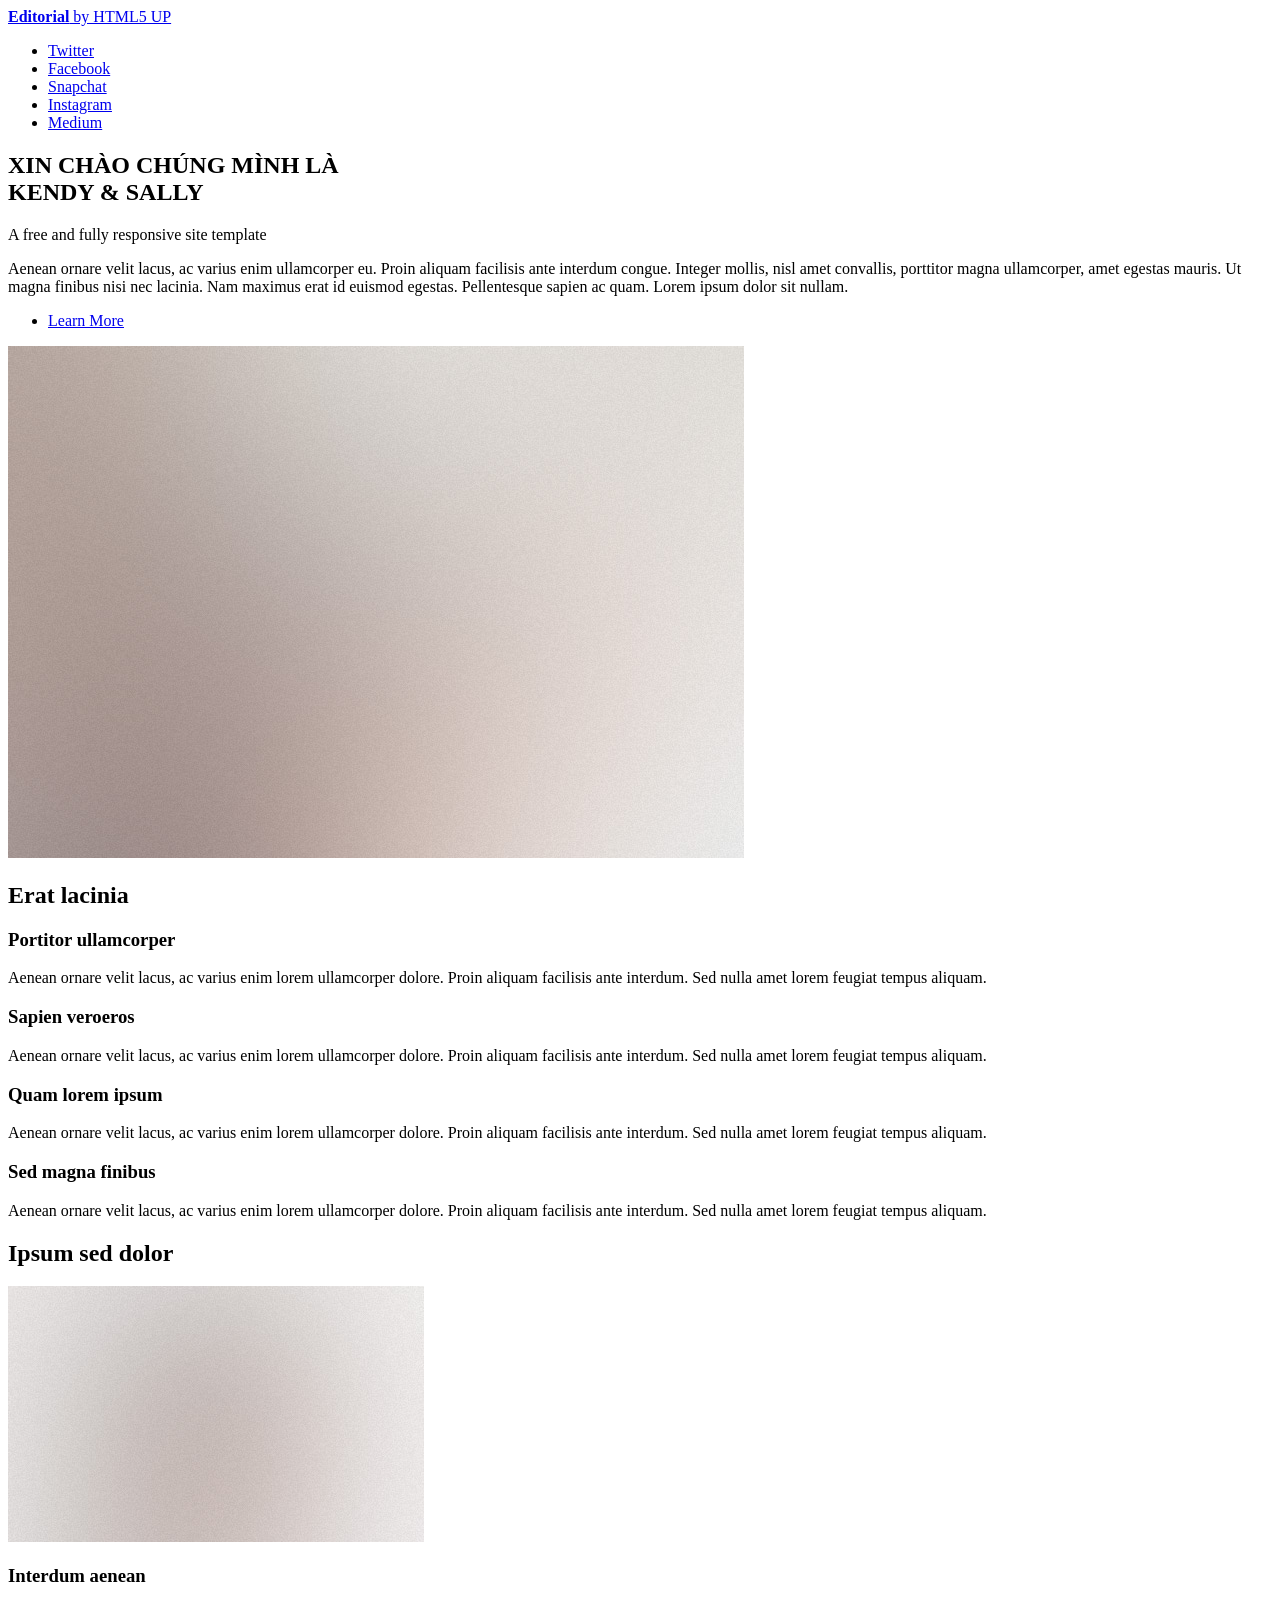
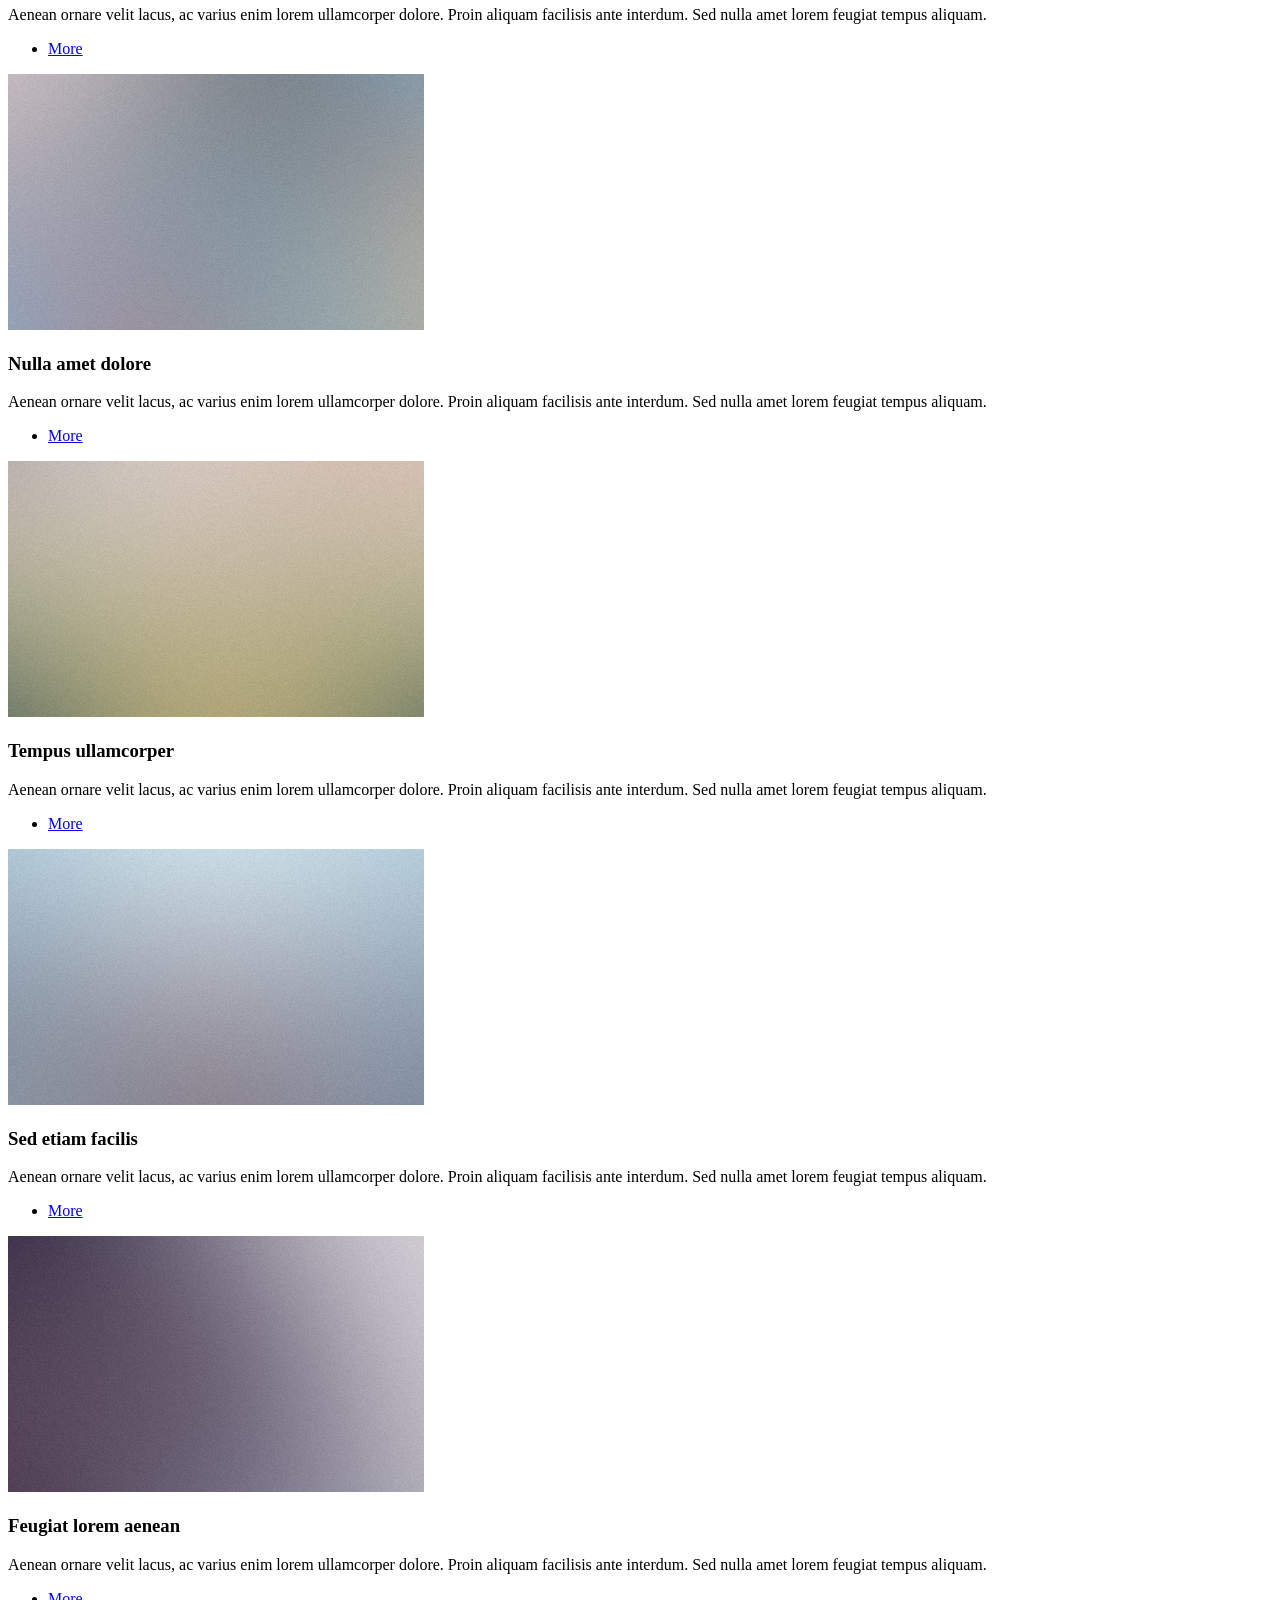
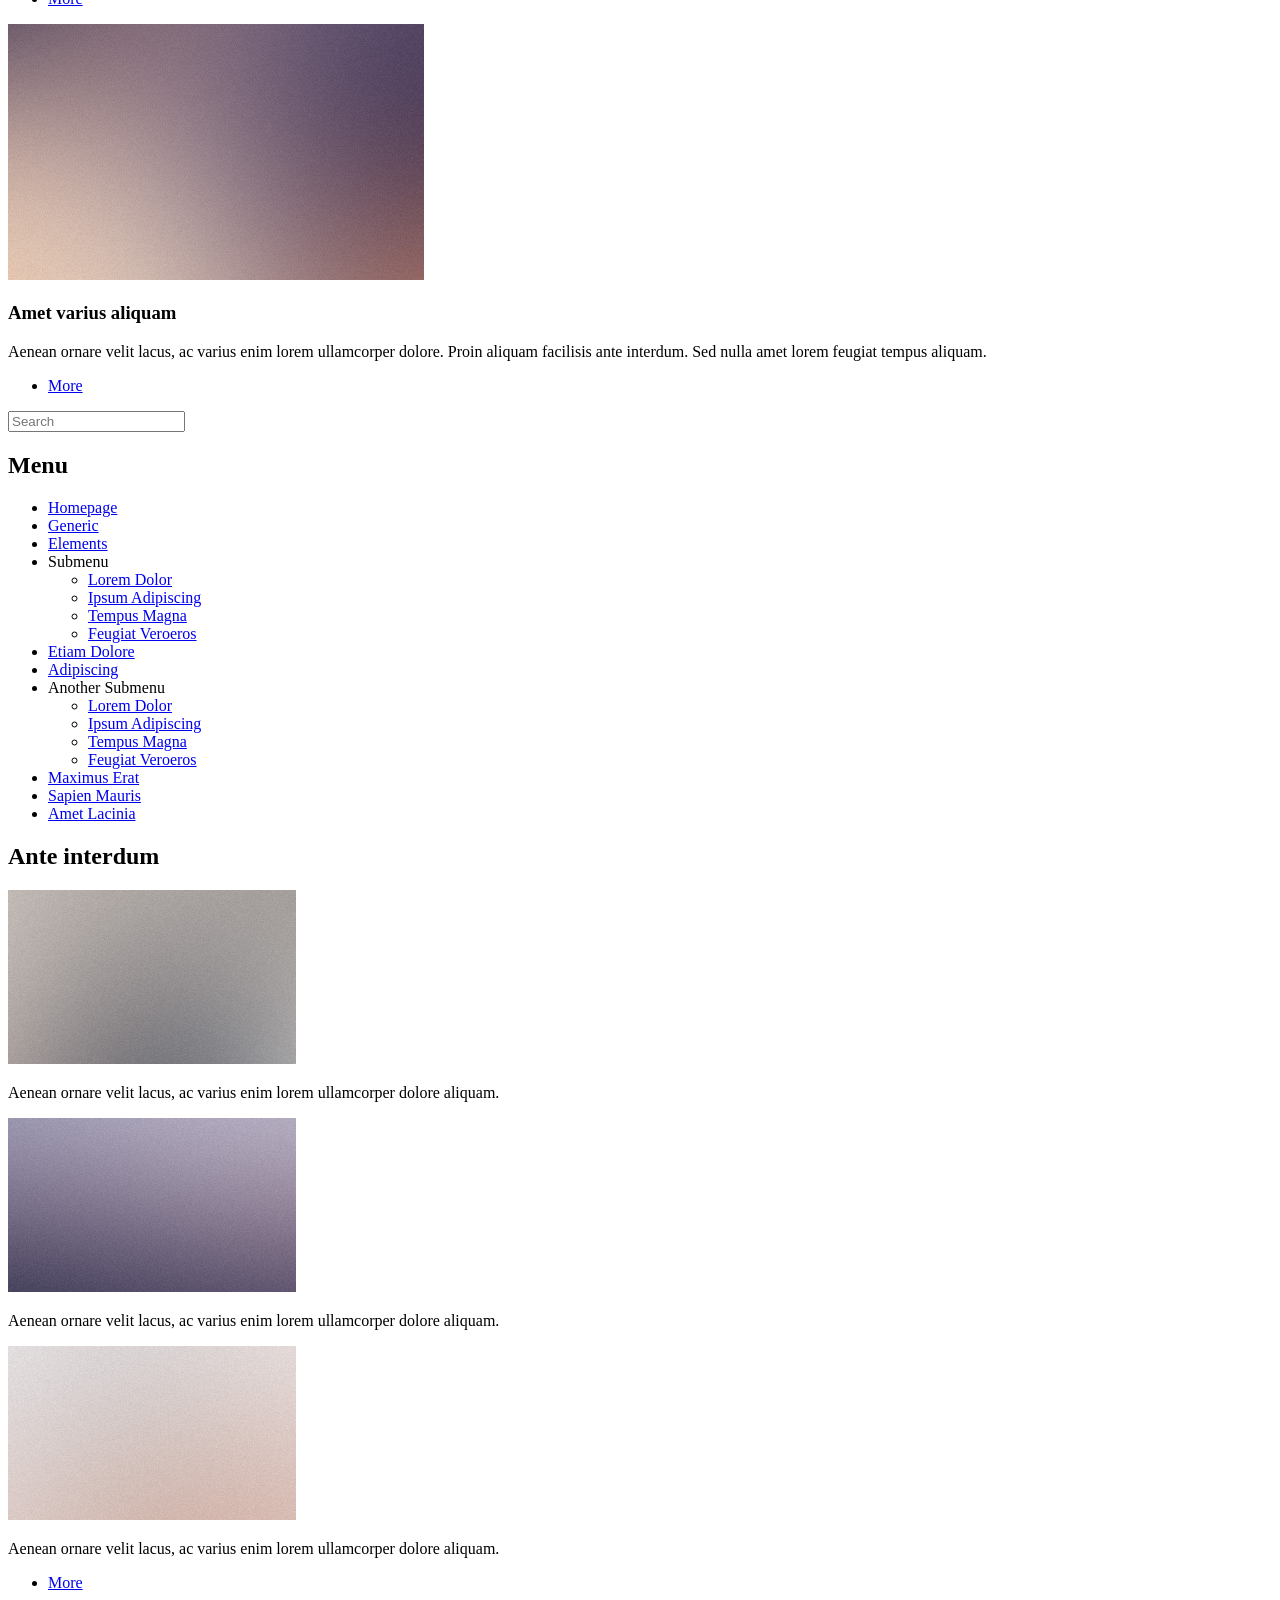
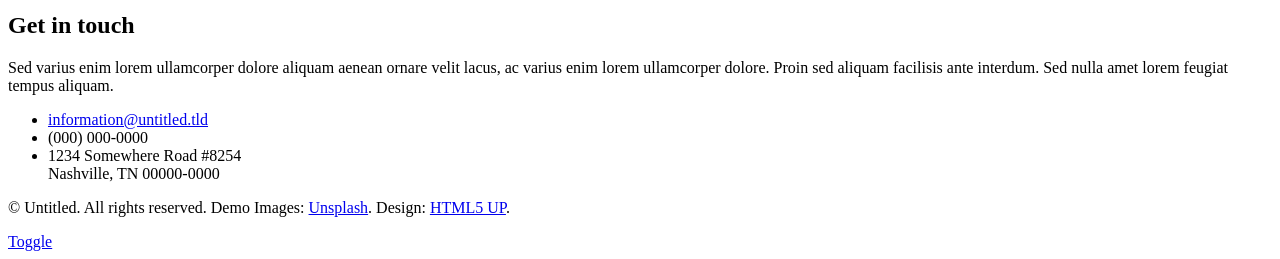
==== index.html @ ded54c42 "Update index.html" ====
<!DOCTYPE HTML>
<!--
	Editorial by HTML5 UP
	html5up.net | @ajlkn
	Free for personal and commercial use under the CCA 3.0 license (html5up.net/license)
-->
<html>
	<head>
		<title>XIN CHÀO CHÚNG MÌNH LÀ KENDY & SALLY</title>
		<meta charset="utf-8" />
		<meta name="viewport" content="width=device-width, initial-scale=1, user-scalable=no" />
		<link rel="stylesheet" href="assets/css/main.css" />
	</head>
	<body class="is-preload">

		<!-- Wrapper -->
			<div id="wrapper">

				<!-- Main -->
					<div id="main">
						<div class="inner">

							<!-- Header -->
								<header id="header">
									<a href="index.html" class="logo"><strong>Editorial</strong> by HTML5 UP</a>
									<ul class="icons">
										<li><a href="#" class="icon brands fa-twitter"><span class="label">Twitter</span></a></li>
										<li><a href="#" class="icon brands fa-facebook-f"><span class="label">Facebook</span></a></li>
										<li><a href="#" class="icon brands fa-snapchat-ghost"><span class="label">Snapchat</span></a></li>
										<li><a href="#" class="icon brands fa-instagram"><span class="label">Instagram</span></a></li>
										<li><a href="#" class="icon brands fa-medium-m"><span class="label">Medium</span></a></li>
									</ul>
								</header>

							<!-- Banner -->
								<section id="banner">
									<div class="content">
										<header>
											<h1>XIN CHÀO CHÚNG MÌNH LÀ<br />
											KENDY & SALLY</h1>
											<p>A free and fully responsive site template</p>
										</header>
										<p>Aenean ornare velit lacus, ac varius enim ullamcorper eu. Proin aliquam facilisis ante interdum congue. Integer mollis, nisl amet convallis, porttitor magna ullamcorper, amet egestas mauris. Ut magna finibus nisi nec lacinia. Nam maximus erat id euismod egestas. Pellentesque sapien ac quam. Lorem ipsum dolor sit nullam.</p>
										<ul class="actions">
											<li><a href="#" class="button big">Learn More</a></li>
										</ul>
									</div>
									<span class="image object">
										<img src="images/pic10.jpg" alt="" />
									</span>
								</section>

							<!-- Section -->
								<section>
									<header class="major">
										<h2>Erat lacinia</h2>
									</header>
									<div class="features">
										<article>
											<span class="icon fa-gem"></span>
											<div class="content">
												<h3>Portitor ullamcorper</h3>
												<p>Aenean ornare velit lacus, ac varius enim lorem ullamcorper dolore. Proin aliquam facilisis ante interdum. Sed nulla amet lorem feugiat tempus aliquam.</p>
											</div>
										</article>
										<article>
											<span class="icon solid fa-paper-plane"></span>
											<div class="content">
												<h3>Sapien veroeros</h3>
												<p>Aenean ornare velit lacus, ac varius enim lorem ullamcorper dolore. Proin aliquam facilisis ante interdum. Sed nulla amet lorem feugiat tempus aliquam.</p>
											</div>
										</article>
										<article>
											<span class="icon solid fa-rocket"></span>
											<div class="content">
												<h3>Quam lorem ipsum</h3>
												<p>Aenean ornare velit lacus, ac varius enim lorem ullamcorper dolore. Proin aliquam facilisis ante interdum. Sed nulla amet lorem feugiat tempus aliquam.</p>
											</div>
										</article>
										<article>
											<span class="icon solid fa-signal"></span>
											<div class="content">
												<h3>Sed magna finibus</h3>
												<p>Aenean ornare velit lacus, ac varius enim lorem ullamcorper dolore. Proin aliquam facilisis ante interdum. Sed nulla amet lorem feugiat tempus aliquam.</p>
											</div>
										</article>
									</div>
								</section>

							<!-- Section -->
								<section>
									<header class="major">
										<h2>Ipsum sed dolor</h2>
									</header>
									<div class="posts">
										<article>
											<a href="#" class="image"><img src="images/pic01.jpg" alt="" /></a>
											<h3>Interdum aenean</h3>
											<p>Aenean ornare velit lacus, ac varius enim lorem ullamcorper dolore. Proin aliquam facilisis ante interdum. Sed nulla amet lorem feugiat tempus aliquam.</p>
											<ul class="actions">
												<li><a href="#" class="button">More</a></li>
											</ul>
										</article>
										<article>
											<a href="#" class="image"><img src="images/pic02.jpg" alt="" /></a>
											<h3>Nulla amet dolore</h3>
											<p>Aenean ornare velit lacus, ac varius enim lorem ullamcorper dolore. Proin aliquam facilisis ante interdum. Sed nulla amet lorem feugiat tempus aliquam.</p>
											<ul class="actions">
												<li><a href="#" class="button">More</a></li>
											</ul>
										</article>
										<article>
											<a href="#" class="image"><img src="images/pic03.jpg" alt="" /></a>
											<h3>Tempus ullamcorper</h3>
											<p>Aenean ornare velit lacus, ac varius enim lorem ullamcorper dolore. Proin aliquam facilisis ante interdum. Sed nulla amet lorem feugiat tempus aliquam.</p>
											<ul class="actions">
												<li><a href="#" class="button">More</a></li>
											</ul>
										</article>
										<article>
											<a href="#" class="image"><img src="images/pic04.jpg" alt="" /></a>
											<h3>Sed etiam facilis</h3>
											<p>Aenean ornare velit lacus, ac varius enim lorem ullamcorper dolore. Proin aliquam facilisis ante interdum. Sed nulla amet lorem feugiat tempus aliquam.</p>
											<ul class="actions">
												<li><a href="#" class="button">More</a></li>
											</ul>
										</article>
										<article>
											<a href="#" class="image"><img src="images/pic05.jpg" alt="" /></a>
											<h3>Feugiat lorem aenean</h3>
											<p>Aenean ornare velit lacus, ac varius enim lorem ullamcorper dolore. Proin aliquam facilisis ante interdum. Sed nulla amet lorem feugiat tempus aliquam.</p>
											<ul class="actions">
												<li><a href="#" class="button">More</a></li>
											</ul>
										</article>
										<article>
											<a href="#" class="image"><img src="images/pic06.jpg" alt="" /></a>
											<h3>Amet varius aliquam</h3>
											<p>Aenean ornare velit lacus, ac varius enim lorem ullamcorper dolore. Proin aliquam facilisis ante interdum. Sed nulla amet lorem feugiat tempus aliquam.</p>
											<ul class="actions">
												<li><a href="#" class="button">More</a></li>
											</ul>
										</article>
									</div>
								</section>

						</div>
					</div>

				<!-- Sidebar -->
					<div id="sidebar">
						<div class="inner">

							<!-- Search -->
								<section id="search" class="alt">
									<form method="post" action="#">
										<input type="text" name="query" id="query" placeholder="Search" />
									</form>
								</section>

							<!-- Menu -->
								<nav id="menu">
									<header class="major">
										<h2>Menu</h2>
									</header>
									<ul>
										<li><a href="index.html">Homepage</a></li>
										<li><a href="generic.html">Generic</a></li>
										<li><a href="elements.html">Elements</a></li>
										<li>
											<span class="opener">Submenu</span>
											<ul>
												<li><a href="#">Lorem Dolor</a></li>
												<li><a href="#">Ipsum Adipiscing</a></li>
												<li><a href="#">Tempus Magna</a></li>
												<li><a href="#">Feugiat Veroeros</a></li>
											</ul>
										</li>
										<li><a href="#">Etiam Dolore</a></li>
										<li><a href="#">Adipiscing</a></li>
										<li>
											<span class="opener">Another Submenu</span>
											<ul>
												<li><a href="#">Lorem Dolor</a></li>
												<li><a href="#">Ipsum Adipiscing</a></li>
												<li><a href="#">Tempus Magna</a></li>
												<li><a href="#">Feugiat Veroeros</a></li>
											</ul>
										</li>
										<li><a href="#">Maximus Erat</a></li>
										<li><a href="#">Sapien Mauris</a></li>
										<li><a href="#">Amet Lacinia</a></li>
									</ul>
								</nav>

							<!-- Section -->
								<section>
									<header class="major">
										<h2>Ante interdum</h2>
									</header>
									<div class="mini-posts">
										<article>
											<a href="#" class="image"><img src="images/pic07.jpg" alt="" /></a>
											<p>Aenean ornare velit lacus, ac varius enim lorem ullamcorper dolore aliquam.</p>
										</article>
										<article>
											<a href="#" class="image"><img src="images/pic08.jpg" alt="" /></a>
											<p>Aenean ornare velit lacus, ac varius enim lorem ullamcorper dolore aliquam.</p>
										</article>
										<article>
											<a href="#" class="image"><img src="images/pic09.jpg" alt="" /></a>
											<p>Aenean ornare velit lacus, ac varius enim lorem ullamcorper dolore aliquam.</p>
										</article>
									</div>
									<ul class="actions">
										<li><a href="#" class="button">More</a></li>
									</ul>
								</section>

							<!-- Section -->
								<section>
									<header class="major">
										<h2>Get in touch</h2>
									</header>
									<p>Sed varius enim lorem ullamcorper dolore aliquam aenean ornare velit lacus, ac varius enim lorem ullamcorper dolore. Proin sed aliquam facilisis ante interdum. Sed nulla amet lorem feugiat tempus aliquam.</p>
									<ul class="contact">
										<li class="icon solid fa-envelope"><a href="#">information@untitled.tld</a></li>
										<li class="icon solid fa-phone">(000) 000-0000</li>
										<li class="icon solid fa-home">1234 Somewhere Road #8254<br />
										Nashville, TN 00000-0000</li>
									</ul>
								</section>

							<!-- Footer -->
								<footer id="footer">
									<p class="copyright">&copy; Untitled. All rights reserved. Demo Images: <a href="https://unsplash.com">Unsplash</a>. Design: <a href="https://html5up.net">HTML5 UP</a>.</p>
								</footer>

						</div>
					</div>

			</div>

		<!-- Scripts -->
			<script src="assets/js/jquery.min.js"></script>
			<script src="assets/js/browser.min.js"></script>
			<script src="assets/js/breakpoints.min.js"></script>
			<script src="assets/js/util.js"></script>
			<script src="assets/js/main.js"></script>

	</body>
</html>
---- assets/css/main.css ----
@import url(fontawesome-all.min.css);
@import url("https://fonts.googleapis.com/css?family=Open+Sans:400,600,400italic,600italic|Roboto+Slab:400,700");
/*
	Editorial by HTML5 UP
	html5up.net | @ajlkn
	Free for personal and commercial use under the CCA 3.0 license (html5up.net/license)
*/
html, body, div, span, applet, object,
iframe, h1, h2, h3, h4, h5, h6, p, blockquote,
pre, a, abbr, acronym, address, big, cite,
code, del, dfn, em, img, ins, kbd, q, s, samp,
small, strike, strong, sub, sup, tt, var, b,
u, i, center, dl, dt, dd, ol, ul, li, fieldset,
form, label, legend, table, caption, tbody,
tfoot, thead, tr, th, td, article, aside,
canvas, details, embed, figure, figcaption,
footer, header, hgroup, menu, nav, output, ruby,
section, summary, time, mark, audio, video {
  margin: 0;
  padding: 0;
  border: 0;
  font-size: 100%;
  font: inherit;
  vertical-align: baseline; }

article, aside, details, figcaption, figure,
footer, header, hgroup, menu, nav, section {
  display: block; }

body {
  line-height: 1; }

ol, ul {
  list-style: none; }

blockquote, q {
  quotes: none; }
  blockquote:before, blockquote:after, q:before, q:after {
    content: '';
    content: none; }

table {
  border-collapse: collapse;
  border-spacing: 0; }

body {
  -webkit-text-size-adjust: none; }

mark {
  background-color: transparent;
  color: inherit; }

input::-moz-focus-inner {
  border: 0;
  padding: 0; }

input, select, textarea {
  -moz-appearance: none;
  -webkit-appearance: none;
  -ms-appearance: none;
  appearance: none; }

/* Basic */
@-ms-viewport {
  width: device-width; }

body {
  -ms-overflow-style: scrollbar; }

@media screen and (max-width: 480px) {
  html, body {
    min-width: 320px; } }

html {
  box-sizing: border-box; }

*, *:before, *:after {
  box-sizing: inherit; }

body {
  background: #ffffff; }
  body.is-preload *, body.is-preload *:before, body.is-preload *:after, body.is-resizing *, body.is-resizing *:before, body.is-resizing *:after {
    -moz-animation: none !important;
    -webkit-animation: none !important;
    -ms-animation: none !important;
    animation: none !important;
    -moz-transition: none !important;
    -webkit-transition: none !important;
    -ms-transition: none !important;
    transition: none !important; }

/* Type */
body, input, select, textarea {
  color: #7f888f;
  font-family: "Open Sans", sans-serif;
  font-size: 13pt;
  font-weight: 400;
  line-height: 1.65; }
  @media screen and (max-width: 1680px) {
    body, input, select, textarea {
      font-size: 11pt; } }
  @media screen and (max-width: 1280px) {
    body, input, select, textarea {
      font-size: 10pt; } }
  @media screen and (max-width: 360px) {
    body, input, select, textarea {
      font-size: 9pt; } }

a {
  -moz-transition: color 0.2s ease-in-out, border-bottom-color 0.2s ease-in-out;
  -webkit-transition: color 0.2s ease-in-out, border-bottom-color 0.2s ease-in-out;
  -ms-transition: color 0.2s ease-in-out, border-bottom-color 0.2s ease-in-out;
  transition: color 0.2s ease-in-out, border-bottom-color 0.2s ease-in-out;
  border-bottom: dotted 1px;
  color: #f56a6a;
  text-decoration: none; }
  a:hover {
    border-bottom-color: #f56a6a;
    color: #f56a6a !important; }
    a:hover strong {
      color: inherit; }

strong, b {
  color: #3d4449;
  font-weight: 600; }

em, i {
  font-style: italic; }

p {
  margin: 0 0 2em 0; }

h1, h2, h3, h4, h5, h6 {
  color: #3d4449;
  font-family: "Roboto Slab", serif;
  font-weight: 700;
  line-height: 1.5;
  margin: 0 0 1em 0; }
  h1 a, h2 a, h3 a, h4 a, h5 a, h6 a {
    color: inherit;
    text-decoration: none;
    border-bottom: 0; }

h1 {
  font-size: 4em;
  margin: 0 0 0.5em 0;
  line-height: 1.3; }

h2 {
  font-size: 1.75em; }

h3 {
  font-size: 1.25em; }

h4 {
  font-size: 1.1em; }

h5 {
  font-size: 0.9em; }

h6 {
  font-size: 0.7em; }

@media screen and (max-width: 1680px) {
  h1 {
    font-size: 3.5em; } }

@media screen and (max-width: 980px) {
  h1 {
    font-size: 3.25em; } }

@media screen and (max-width: 736px) {
  h1 {
    font-size: 2em;
    line-height: 1.4; }
  h2 {
    font-size: 1.5em; } }

sub {
  font-size: 0.8em;
  position: relative;
  top: 0.5em; }

sup {
  font-size: 0.8em;
  position: relative;
  top: -0.5em; }

blockquote {
  border-left: solid 3px rgba(210, 215, 217, 0.75);
  font-style: italic;
  margin: 0 0 2em 0;
  padding: 0.5em 0 0.5em 2em; }

code {
  background: rgba(230, 235, 237, 0.25);
  border-radius: 0.375em;
  border: solid 1px rgba(210, 215, 217, 0.75);
  font-family: "Courier New", monospace;
  font-size: 0.9em;
  margin: 0 0.25em;
  padding: 0.25em 0.65em; }

pre {
  -webkit-overflow-scrolling: touch;
  font-family: "Courier New", monospace;
  font-size: 0.9em;
  margin: 0 0 2em 0; }
  pre code {
    display: block;
    line-height: 1.75;
    padding: 1em 1.5em;
    overflow-x: auto; }

hr {
  border: 0;
  border-bottom: solid 1px rgba(210, 215, 217, 0.75);
  margin: 2em 0; }
  hr.major {
    margin: 3em 0; }

.align-left {
  text-align: left; }

.align-center {
  text-align: center; }

.align-right {
  text-align: right; }

/* Row */
.row {
  display: flex;
  flex-wrap: wrap;
  box-sizing: border-box;
  align-items: stretch; }
  .row > * {
    box-sizing: border-box; }
  .row.gtr-uniform > * > :last-child {
    margin-bottom: 0; }
  .row.aln-left {
    justify-content: flex-start; }
  .row.aln-center {
    justify-content: center; }
  .row.aln-right {
    justify-content: flex-end; }
  .row.aln-top {
    align-items: flex-start; }
  .row.aln-middle {
    align-items: center; }
  .row.aln-bottom {
    align-items: flex-end; }
  .row > .imp {
    order: -1; }
  .row > .col-1 {
    width: 8.33333%; }
  .row > .off-1 {
    margin-left: 8.33333%; }
  .row > .col-2 {
    width: 16.66667%; }
  .row > .off-2 {
    margin-left: 16.66667%; }
  .row > .col-3 {
    width: 25%; }
  .row > .off-3 {
    margin-left: 25%; }
  .row > .col-4 {
    width: 33.33333%; }
  .row > .off-4 {
    margin-left: 33.33333%; }
  .row > .col-5 {
    width: 41.66667%; }
  .row > .off-5 {
    margin-left: 41.66667%; }
  .row > .col-6 {
    width: 50%; }
  .row > .off-6 {
    margin-left: 50%; }
  .row > .col-7 {
    width: 58.33333%; }
  .row > .off-7 {
    margin-left: 58.33333%; }
  .row > .col-8 {
    width: 66.66667%; }
  .row > .off-8 {
    margin-left: 66.66667%; }
  .row > .col-9 {
    width: 75%; }
  .row > .off-9 {
    margin-left: 75%; }
  .row > .col-10 {
    width: 83.33333%; }
  .row > .off-10 {
    margin-left: 83.33333%; }
  .row > .col-11 {
    width: 91.66667%; }
  .row > .off-11 {
    margin-left: 91.66667%; }
  .row > .col-12 {
    width: 100%; }
  .row > .off-12 {
    margin-left: 100%; }
  .row.gtr-0 {
    margin-top: 0;
    margin-left: 0em; }
    .row.gtr-0 > * {
      padding: 0 0 0 0em; }
    .row.gtr-0.gtr-uniform {
      margin-top: 0em; }
      .row.gtr-0.gtr-uniform > * {
        padding-top: 0em; }
  .row.gtr-25 {
    margin-top: 0;
    margin-left: -0.375em; }
    .row.gtr-25 > * {
      padding: 0 0 0 0.375em; }
    .row.gtr-25.gtr-uniform {
      margin-top: -0.375em; }
      .row.gtr-25.gtr-uniform > * {
        padding-top: 0.375em; }
  .row.gtr-50 {
    margin-top: 0;
    margin-left: -0.75em; }
    .row.gtr-50 > * {
      padding: 0 0 0 0.75em; }
    .row.gtr-50.gtr-uniform {
      margin-top: -0.75em; }
      .row.gtr-50.gtr-uniform > * {
        padding-top: 0.75em; }
  .row {
    margin-top: 0;
    margin-left: -1.5em; }
    .row > * {
      padding: 0 0 0 1.5em; }
    .row.gtr-uniform {
      margin-top: -1.5em; }
      .row.gtr-uniform > * {
        padding-top: 1.5em; }
  .row.gtr-150 {
    margin-top: 0;
    margin-left: -2.25em; }
    .row.gtr-150 > * {
      padding: 0 0 0 2.25em; }
    .row.gtr-150.gtr-uniform {
      margin-top: -2.25em; }
      .row.gtr-150.gtr-uniform > * {
        padding-top: 2.25em; }
  .row.gtr-200 {
    margin-top: 0;
    margin-left: -3em; }
    .row.gtr-200 > * {
      padding: 0 0 0 3em; }
    .row.gtr-200.gtr-uniform {
      margin-top: -3em; }
      .row.gtr-200.gtr-uniform > * {
        padding-top: 3em; }
  @media screen and (max-width: 1680px) {
    .row {
      display: flex;
      flex-wrap: wrap;
      box-sizing: border-box;
      align-items: stretch; }
      .row > * {
        box-sizing: border-box; }
      .row.gtr-uniform > * > :last-child {
        margin-bottom: 0; }
      .row.aln-left {
        justify-content: flex-start; }
      .row.aln-center {
        justify-content: center; }
      .row.aln-right {
        justify-content: flex-end; }
      .row.aln-top {
        align-items: flex-start; }
      .row.aln-middle {
        align-items: center; }
      .row.aln-bottom {
        align-items: flex-end; }
      .row > .imp-xlarge {
        order: -1; }
      .row > .col-1-xlarge {
        width: 8.33333%; }
      .row > .off-1-xlarge {
        margin-left: 8.33333%; }
      .row > .col-2-xlarge {
        width: 16.66667%; }
      .row > .off-2-xlarge {
        margin-left: 16.66667%; }
      .row > .col-3-xlarge {
        width: 25%; }
      .row > .off-3-xlarge {
        margin-left: 25%; }
      .row > .col-4-xlarge {
        width: 33.33333%; }
      .row > .off-4-xlarge {
        margin-left: 33.33333%; }
      .row > .col-5-xlarge {
        width: 41.66667%; }
      .row > .off-5-xlarge {
        margin-left: 41.66667%; }
      .row > .col-6-xlarge {
        width: 50%; }
      .row > .off-6-xlarge {
        margin-left: 50%; }
      .row > .col-7-xlarge {
        width: 58.33333%; }
      .row > .off-7-xlarge {
        margin-left: 58.33333%; }
      .row > .col-8-xlarge {
        width: 66.66667%; }
      .row > .off-8-xlarge {
        margin-left: 66.66667%; }
      .row > .col-9-xlarge {
        width: 75%; }
      .row > .off-9-xlarge {
        margin-left: 75%; }
      .row > .col-10-xlarge {
        width: 83.33333%; }
      .row > .off-10-xlarge {
        margin-left: 83.33333%; }
      .row > .col-11-xlarge {
        width: 91.66667%; }
      .row > .off-11-xlarge {
        margin-left: 91.66667%; }
      .row > .col-12-xlarge {
        width: 100%; }
      .row > .off-12-xlarge {
        margin-left: 100%; }
      .row.gtr-0 {
        margin-top: 0;
        margin-left: 0em; }
        .row.gtr-0 > * {
          padding: 0 0 0 0em; }
        .row.gtr-0.gtr-uniform {
          margin-top: 0em; }
          .row.gtr-0.gtr-uniform > * {
            padding-top: 0em; }
      .row.gtr-25 {
        margin-top: 0;
        margin-left: -0.375em; }
        .row.gtr-25 > * {
          padding: 0 0 0 0.375em; }
        .row.gtr-25.gtr-uniform {
          margin-top: -0.375em; }
          .row.gtr-25.gtr-uniform > * {
            padding-top: 0.375em; }
      .row.gtr-50 {
        margin-top: 0;
        margin-left: -0.75em; }
        .row.gtr-50 > * {
          padding: 0 0 0 0.75em; }
        .row.gtr-50.gtr-uniform {
          margin-top: -0.75em; }
          .row.gtr-50.gtr-uniform > * {
            padding-top: 0.75em; }
      .row {
        margin-top: 0;
        margin-left: -1.5em; }
        .row > * {
          padding: 0 0 0 1.5em; }
        .row.gtr-uniform {
          margin-top: -1.5em; }
          .row.gtr-uniform > * {
            padding-top: 1.5em; }
      .row.gtr-150 {
        margin-top: 0;
        margin-left: -2.25em; }
        .row.gtr-150 > * {
          padding: 0 0 0 2.25em; }
        .row.gtr-150.gtr-uniform {
          margin-top: -2.25em; }
          .row.gtr-150.gtr-uniform > * {
            padding-top: 2.25em; }
      .row.gtr-200 {
        margin-top: 0;
        margin-left: -3em; }
        .row.gtr-200 > * {
          padding: 0 0 0 3em; }
        .row.gtr-200.gtr-uniform {
          margin-top: -3em; }
          .row.gtr-200.gtr-uniform > * {
            padding-top: 3em; } }
  @media screen and (max-width: 1280px) {
    .row {
      display: flex;
      flex-wrap: wrap;
      box-sizing: border-box;
      align-items: stretch; }
      .row > * {
        box-sizing: border-box; }
      .row.gtr-uniform > * > :last-child {
        margin-bottom: 0; }
      .row.aln-left {
        justify-content: flex-start; }
      .row.aln-center {
        justify-content: center; }
      .row.aln-right {
        justify-content: flex-end; }
      .row.aln-top {
        align-items: flex-start; }
      .row.aln-middle {
        align-items: center; }
      .row.aln-bottom {
        align-items: flex-end; }
      .row > .imp-large {
        order: -1; }
      .row > .col-1-large {
        width: 8.33333%; }
      .row > .off-1-large {
        margin-left: 8.33333%; }
      .row > .col-2-large {
        width: 16.66667%; }
      .row > .off-2-large {
        margin-left: 16.66667%; }
      .row > .col-3-large {
        width: 25%; }
      .row > .off-3-large {
        margin-left: 25%; }
      .row > .col-4-large {
        width: 33.33333%; }
      .row > .off-4-large {
        margin-left: 33.33333%; }
      .row > .col-5-large {
        width: 41.66667%; }
      .row > .off-5-large {
        margin-left: 41.66667%; }
      .row > .col-6-large {
        width: 50%; }
      .row > .off-6-large {
        margin-left: 50%; }
      .row > .col-7-large {
        width: 58.33333%; }
      .row > .off-7-large {
        margin-left: 58.33333%; }
      .row > .col-8-large {
        width: 66.66667%; }
      .row > .off-8-large {
        margin-left: 66.66667%; }
      .row > .col-9-large {
        width: 75%; }
      .row > .off-9-large {
        margin-left: 75%; }
      .row > .col-10-large {
        width: 83.33333%; }
      .row > .off-10-large {
        margin-left: 83.33333%; }
      .row > .col-11-large {
        width: 91.66667%; }
      .row > .off-11-large {
        margin-left: 91.66667%; }
      .row > .col-12-large {
        width: 100%; }
      .row > .off-12-large {
        margin-left: 100%; }
      .row.gtr-0 {
        margin-top: 0;
        margin-left: 0em; }
        .row.gtr-0 > * {
          padding: 0 0 0 0em; }
        .row.gtr-0.gtr-uniform {
          margin-top: 0em; }
          .row.gtr-0.gtr-uniform > * {
            padding-top: 0em; }
      .row.gtr-25 {
        margin-top: 0;
        margin-left: -0.375em; }
        .row.gtr-25 > * {
          padding: 0 0 0 0.375em; }
        .row.gtr-25.gtr-uniform {
          margin-top: -0.375em; }
          .row.gtr-25.gtr-uniform > * {
            padding-top: 0.375em; }
      .row.gtr-50 {
        margin-top: 0;
        margin-left: -0.75em; }
        .row.gtr-50 > * {
          padding: 0 0 0 0.75em; }
        .row.gtr-50.gtr-uniform {
          margin-top: -0.75em; }
          .row.gtr-50.gtr-uniform > * {
            padding-top: 0.75em; }
      .row {
        margin-top: 0;
        margin-left: -1.5em; }
        .row > * {
          padding: 0 0 0 1.5em; }
        .row.gtr-uniform {
          margin-top: -1.5em; }
          .row.gtr-uniform > * {
            padding-top: 1.5em; }
      .row.gtr-150 {
        margin-top: 0;
        margin-left: -2.25em; }
        .row.gtr-150 > * {
          padding: 0 0 0 2.25em; }
        .row.gtr-150.gtr-uniform {
          margin-top: -2.25em; }
          .row.gtr-150.gtr-uniform > * {
            padding-top: 2.25em; }
      .row.gtr-200 {
        margin-top: 0;
        margin-left: -3em; }
        .row.gtr-200 > * {
          padding: 0 0 0 3em; }
        .row.gtr-200.gtr-uniform {
          margin-top: -3em; }
          .row.gtr-200.gtr-uniform > * {
            padding-top: 3em; } }
  @media screen and (max-width: 980px) {
    .row {
      display: flex;
      flex-wrap: wrap;
      box-sizing: border-box;
      align-items: stretch; }
      .row > * {
        box-sizing: border-box; }
      .row.gtr-uniform > * > :last-child {
        margin-bottom: 0; }
      .row.aln-left {
        justify-content: flex-start; }
      .row.aln-center {
        justify-content: center; }
      .row.aln-right {
        justify-content: flex-end; }
      .row.aln-top {
        align-items: flex-start; }
      .row.aln-middle {
        align-items: center; }
      .row.aln-bottom {
        align-items: flex-end; }
      .row > .imp-medium {
        order: -1; }
      .row > .col-1-medium {
        width: 8.33333%; }
      .row > .off-1-medium {
        margin-left: 8.33333%; }
      .row > .col-2-medium {
        width: 16.66667%; }
      .row > .off-2-medium {
        margin-left: 16.66667%; }
      .row > .col-3-medium {
        width: 25%; }
      .row > .off-3-medium {
        margin-left: 25%; }
      .row > .col-4-medium {
        width: 33.33333%; }
      .row > .off-4-medium {
        margin-left: 33.33333%; }
      .row > .col-5-medium {
        width: 41.66667%; }
      .row > .off-5-medium {
        margin-left: 41.66667%; }
      .row > .col-6-medium {
        width: 50%; }
      .row > .off-6-medium {
        margin-left: 50%; }
      .row > .col-7-medium {
        width: 58.33333%; }
      .row > .off-7-medium {
        margin-left: 58.33333%; }
      .row > .col-8-medium {
        width: 66.66667%; }
      .row > .off-8-medium {
        margin-left: 66.66667%; }
      .row > .col-9-medium {
        width: 75%; }
      .row > .off-9-medium {
        margin-left: 75%; }
      .row > .col-10-medium {
        width: 83.33333%; }
      .row > .off-10-medium {
        margin-left: 83.33333%; }
      .row > .col-11-medium {
        width: 91.66667%; }
      .row > .off-11-medium {
        margin-left: 91.66667%; }
      .row > .col-12-medium {
        width: 100%; }
      .row > .off-12-medium {
        margin-left: 100%; }
      .row.gtr-0 {
        margin-top: 0;
        margin-left: 0em; }
        .row.gtr-0 > * {
          padding: 0 0 0 0em; }
        .row.gtr-0.gtr-uniform {
          margin-top: 0em; }
          .row.gtr-0.gtr-uniform > * {
            padding-top: 0em; }
      .row.gtr-25 {
        margin-top: 0;
        margin-left: -0.375em; }
        .row.gtr-25 > * {
          padding: 0 0 0 0.375em; }
        .row.gtr-25.gtr-uniform {
          margin-top: -0.375em; }
          .row.gtr-25.gtr-uniform > * {
            padding-top: 0.375em; }
      .row.gtr-50 {
        margin-top: 0;
        margin-left: -0.75em; }
        .row.gtr-50 > * {
          padding: 0 0 0 0.75em; }
        .row.gtr-50.gtr-uniform {
          margin-top: -0.75em; }
          .row.gtr-50.gtr-uniform > * {
            padding-top: 0.75em; }
      .row {
        margin-top: 0;
        margin-left: -1.5em; }
        .row > * {
          padding: 0 0 0 1.5em; }
        .row.gtr-uniform {
          margin-top: -1.5em; }
          .row.gtr-uniform > * {
            padding-top: 1.5em; }
      .row.gtr-150 {
        margin-top: 0;
        margin-left: -2.25em; }
        .row.gtr-150 > * {
          padding: 0 0 0 2.25em; }
        .row.gtr-150.gtr-uniform {
          margin-top: -2.25em; }
          .row.gtr-150.gtr-uniform > * {
            padding-top: 2.25em; }
      .row.gtr-200 {
        margin-top: 0;
        margin-left: -3em; }
        .row.gtr-200 > * {
          padding: 0 0 0 3em; }
        .row.gtr-200.gtr-uniform {
          margin-top: -3em; }
          .row.gtr-200.gtr-uniform > * {
            padding-top: 3em; } }
  @media screen and (max-width: 736px) {
    .row {
      display: flex;
      flex-wrap: wrap;
      box-sizing: border-box;
      align-items: stretch; }
      .row > * {
        box-sizing: border-box; }
      .row.gtr-uniform > * > :last-child {
        margin-bottom: 0; }
      .row.aln-left {
        justify-content: flex-start; }
      .row.aln-center {
        justify-content: center; }
      .row.aln-right {
        justify-content: flex-end; }
      .row.aln-top {
        align-items: flex-start; }
      .row.aln-middle {
        align-items: center; }
      .row.aln-bottom {
        align-items: flex-end; }
      .row > .imp-small {
        order: -1; }
      .row > .col-1-small {
        width: 8.33333%; }
      .row > .off-1-small {
        margin-left: 8.33333%; }
      .row > .col-2-small {
        width: 16.66667%; }
      .row > .off-2-small {
        margin-left: 16.66667%; }
      .row > .col-3-small {
        width: 25%; }
      .row > .off-3-small {
        margin-left: 25%; }
      .row > .col-4-small {
        width: 33.33333%; }
      .row > .off-4-small {
        margin-left: 33.33333%; }
      .row > .col-5-small {
        width: 41.66667%; }
      .row > .off-5-small {
        margin-left: 41.66667%; }
      .row > .col-6-small {
        width: 50%; }
      .row > .off-6-small {
        margin-left: 50%; }
      .row > .col-7-small {
        width: 58.33333%; }
      .row > .off-7-small {
        margin-left: 58.33333%; }
      .row > .col-8-small {
        width: 66.66667%; }
      .row > .off-8-small {
        margin-left: 66.66667%; }
      .row > .col-9-small {
        width: 75%; }
      .row > .off-9-small {
        margin-left: 75%; }
      .row > .col-10-small {
        width: 83.33333%; }
      .row > .off-10-small {
        margin-left: 83.33333%; }
      .row > .col-11-small {
        width: 91.66667%; }
      .row > .off-11-small {
        margin-left: 91.66667%; }
      .row > .col-12-small {
        width: 100%; }
      .row > .off-12-small {
        margin-left: 100%; }
      .row.gtr-0 {
        margin-top: 0;
        margin-left: 0em; }
        .row.gtr-0 > * {
          padding: 0 0 0 0em; }
        .row.gtr-0.gtr-uniform {
          margin-top: 0em; }
          .row.gtr-0.gtr-uniform > * {
            padding-top: 0em; }
      .row.gtr-25 {
        margin-top: 0;
        margin-left: -0.375em; }
        .row.gtr-25 > * {
          padding: 0 0 0 0.375em; }
        .row.gtr-25.gtr-uniform {
          margin-top: -0.375em; }
          .row.gtr-25.gtr-uniform > * {
            padding-top: 0.375em; }
      .row.gtr-50 {
        margin-top: 0;
        margin-left: -0.75em; }
        .row.gtr-50 > * {
          padding: 0 0 0 0.75em; }
        .row.gtr-50.gtr-uniform {
          margin-top: -0.75em; }
          .row.gtr-50.gtr-uniform > * {
            padding-top: 0.75em; }
      .row {
        margin-top: 0;
        margin-left: -1.5em; }
        .row > * {
          padding: 0 0 0 1.5em; }
        .row.gtr-uniform {
          margin-top: -1.5em; }
          .row.gtr-uniform > * {
            padding-top: 1.5em; }
      .row.gtr-150 {
        margin-top: 0;
        margin-left: -2.25em; }
        .row.gtr-150 > * {
          padding: 0 0 0 2.25em; }
        .row.gtr-150.gtr-uniform {
          margin-top: -2.25em; }
          .row.gtr-150.gtr-uniform > * {
            padding-top: 2.25em; }
      .row.gtr-200 {
        margin-top: 0;
        margin-left: -3em; }
        .row.gtr-200 > * {
          padding: 0 0 0 3em; }
        .row.gtr-200.gtr-uniform {
          margin-top: -3em; }
          .row.gtr-200.gtr-uniform > * {
            padding-top: 3em; } }
  @media screen and (max-width: 480px) {
    .row {
      display: flex;
      flex-wrap: wrap;
      box-sizing: border-box;
      align-items: stretch; }
      .row > * {
        box-sizing: border-box; }
      .row.gtr-uniform > * > :last-child {
        margin-bottom: 0; }
      .row.aln-left {
        justify-content: flex-start; }
      .row.aln-center {
        justify-content: center; }
      .row.aln-right {
        justify-content: flex-end; }
      .row.aln-top {
        align-items: flex-start; }
      .row.aln-middle {
        align-items: center; }
      .row.aln-bottom {
        align-items: flex-end; }
      .row > .imp-xsmall {
        order: -1; }
      .row > .col-1-xsmall {
        width: 8.33333%; }
      .row > .off-1-xsmall {
        margin-left: 8.33333%; }
      .row > .col-2-xsmall {
        width: 16.66667%; }
      .row > .off-2-xsmall {
        margin-left: 16.66667%; }
      .row > .col-3-xsmall {
        width: 25%; }
      .row > .off-3-xsmall {
        margin-left: 25%; }
      .row > .col-4-xsmall {
        width: 33.33333%; }
      .row > .off-4-xsmall {
        margin-left: 33.33333%; }
      .row > .col-5-xsmall {
        width: 41.66667%; }
      .row > .off-5-xsmall {
        margin-left: 41.66667%; }
      .row > .col-6-xsmall {
        width: 50%; }
      .row > .off-6-xsmall {
        margin-left: 50%; }
      .row > .col-7-xsmall {
        width: 58.33333%; }
      .row > .off-7-xsmall {
        margin-left: 58.33333%; }
      .row > .col-8-xsmall {
        width: 66.66667%; }
      .row > .off-8-xsmall {
        margin-left: 66.66667%; }
      .row > .col-9-xsmall {
        width: 75%; }
      .row > .off-9-xsmall {
        margin-left: 75%; }
      .row > .col-10-xsmall {
        width: 83.33333%; }
      .row > .off-10-xsmall {
        margin-left: 83.33333%; }
      .row > .col-11-xsmall {
        width: 91.66667%; }
      .row > .off-11-xsmall {
        margin-left: 91.66667%; }
      .row > .col-12-xsmall {
        width: 100%; }
      .row > .off-12-xsmall {
        margin-left: 100%; }
      .row.gtr-0 {
        margin-top: 0;
        margin-left: 0em; }
        .row.gtr-0 > * {
          padding: 0 0 0 0em; }
        .row.gtr-0.gtr-uniform {
          margin-top: 0em; }
          .row.gtr-0.gtr-uniform > * {
            padding-top: 0em; }
      .row.gtr-25 {
        margin-top: 0;
        margin-left: -0.375em; }
        .row.gtr-25 > * {
          padding: 0 0 0 0.375em; }
        .row.gtr-25.gtr-uniform {
          margin-top: -0.375em; }
          .row.gtr-25.gtr-uniform > * {
            padding-top: 0.375em; }
      .row.gtr-50 {
        margin-top: 0;
        margin-left: -0.75em; }
        .row.gtr-50 > * {
          padding: 0 0 0 0.75em; }
        .row.gtr-50.gtr-uniform {
          margin-top: -0.75em; }
          .row.gtr-50.gtr-uniform > * {
            padding-top: 0.75em; }
      .row {
        margin-top: 0;
        margin-left: -1.5em; }
        .row > * {
          padding: 0 0 0 1.5em; }
        .row.gtr-uniform {
          margin-top: -1.5em; }
          .row.gtr-uniform > * {
            padding-top: 1.5em; }
      .row.gtr-150 {
        margin-top: 0;
        margin-left: -2.25em; }
        .row.gtr-150 > * {
          padding: 0 0 0 2.25em; }
        .row.gtr-150.gtr-uniform {
          margin-top: -2.25em; }
          .row.gtr-150.gtr-uniform > * {
            padding-top: 2.25em; }
      .row.gtr-200 {
        margin-top: 0;
        margin-left: -3em; }
        .row.gtr-200 > * {
          padding: 0 0 0 3em; }
        .row.gtr-200.gtr-uniform {
          margin-top: -3em; }
          .row.gtr-200.gtr-uniform > * {
            padding-top: 3em; } }

/* Section/Article */
section.special, article.special {
  text-align: center; }

header p {
  font-family: "Roboto Slab", serif;
  font-size: 1em;
  font-weight: 400;
  letter-spacing: 0.075em;
  margin-top: -0.5em;
  text-transform: uppercase; }

header.major > :last-child {
  border-bottom: solid 3px #f56a6a;
  display: inline-block;
  margin: 0 0 2em 0;
  padding: 0 0.75em 0.5em 0; }

header.main > :last-child {
  margin: 0 0 1em 0; }

/* Form */
form {
  margin: 0 0 2em 0; }

label {
  color: #3d4449;
  display: block;
  font-size: 0.9em;
  font-weight: 600;
  margin: 0 0 1em 0; }

input[type="text"],
input[type="password"],
input[type="email"],
input[type="tel"],
input[type="search"],
input[type="url"],
select,
textarea {
  -moz-appearance: none;
  -webkit-appearance: none;
  -ms-appearance: none;
  appearance: none;
  background: #ffffff;
  border-radius: 0.375em;
  border: none;
  border: solid 1px rgba(210, 215, 217, 0.75);
  color: inherit;
  display: block;
  outline: 0;
  padding: 0 1em;
  text-decoration: none;
  width: 100%; }
  input[type="text"]:invalid,
  input[type="password"]:invalid,
  input[type="email"]:invalid,
  input[type="tel"]:invalid,
  input[type="search"]:invalid,
  input[type="url"]:invalid,
  select:invalid,
  textarea:invalid {
    box-shadow: none; }
  input[type="text"]:focus,
  input[type="password"]:focus,
  input[type="email"]:focus,
  input[type="tel"]:focus,
  input[type="search"]:focus,
  input[type="url"]:focus,
  select:focus,
  textarea:focus {
    border-color: #f56a6a;
    box-shadow: 0 0 0 1px #f56a6a; }

select {
  background-image: url("data:image/svg+xml;charset=utf8,%3Csvg xmlns='http://www.w3.org/2000/svg' width='40' height='40' preserveAspectRatio='none' viewBox='0 0 40 40'%3E%3Cpath d='M9.4,12.3l10.4,10.4l10.4-10.4c0.2-0.2,0.5-0.4,0.9-0.4c0.3,0,0.6,0.1,0.9,0.4l3.3,3.3c0.2,0.2,0.4,0.5,0.4,0.9 c0,0.4-0.1,0.6-0.4,0.9L20.7,31.9c-0.2,0.2-0.5,0.4-0.9,0.4c-0.3,0-0.6-0.1-0.9-0.4L4.3,17.3c-0.2-0.2-0.4-0.5-0.4-0.9 c0-0.4,0.1-0.6,0.4-0.9l3.3-3.3c0.2-0.2,0.5-0.4,0.9-0.4S9.1,12.1,9.4,12.3z' fill='rgba(210, 215, 217, 0.75)' /%3E%3C/svg%3E");
  background-size: 1.25em;
  background-repeat: no-repeat;
  background-position: calc(100% - 1em) center;
  height: 2.75em;
  padding-right: 2.75em;
  text-overflow: ellipsis; }
  select option {
    color: #3d4449;
    background: #ffffff; }
  select:focus::-ms-value {
    background-color: transparent; }
  select::-ms-expand {
    display: none; }

input[type="text"],
input[type="password"],
input[type="email"],
input[type="tel"],
input[type="search"],
input[type="url"],
select {
  height: 2.75em; }

textarea {
  padding: 0.75em 1em; }

input[type="checkbox"],
input[type="radio"] {
  -moz-appearance: none;
  -webkit-appearance: none;
  -ms-appearance: none;
  appearance: none;
  display: block;
  float: left;
  margin-right: -2em;
  opacity: 0;
  width: 1em;
  z-index: -1; }
  input[type="checkbox"] + label,
  input[type="radio"] + label {
    text-decoration: none;
    color: #7f888f;
    cursor: pointer;
    display: inline-block;
    font-size: 1em;
    font-weight: 400;
    padding-left: 2.4em;
    padding-right: 0.75em;
    position: relative; }
    input[type="checkbox"] + label:before,
    input[type="radio"] + label:before {
      -moz-osx-font-smoothing: grayscale;
      -webkit-font-smoothing: antialiased;
      display: inline-block;
      font-style: normal;
      font-variant: normal;
      text-rendering: auto;
      line-height: 1;
      text-transform: none !important;
      font-family: 'Font Awesome 5 Free';
      font-weight: 900; }
    input[type="checkbox"] + label:before,
    input[type="radio"] + label:before {
      background: #ffffff;
      border-radius: 0.375em;
      border: solid 1px rgba(210, 215, 217, 0.75);
      content: '';
      display: inline-block;
      font-size: 0.8em;
      height: 2.0625em;
      left: 0;
      line-height: 2.0625em;
      position: absolute;
      text-align: center;
      top: 0;
      width: 2.0625em; }
  input[type="checkbox"]:checked + label:before,
  input[type="radio"]:checked + label:before {
    background: #3d4449;
    border-color: #3d4449;
    color: #ffffff;
    content: '\f00c'; }
  input[type="checkbox"]:focus + label:before,
  input[type="radio"]:focus + label:before {
    border-color: #f56a6a;
    box-shadow: 0 0 0 1px #f56a6a; }

input[type="checkbox"] + label:before {
  border-radius: 0.375em; }

input[type="radio"] + label:before {
  border-radius: 100%; }

::-webkit-input-placeholder {
  color: #9fa3a6 !important;
  opacity: 1.0; }

:-moz-placeholder {
  color: #9fa3a6 !important;
  opacity: 1.0; }

::-moz-placeholder {
  color: #9fa3a6 !important;
  opacity: 1.0; }

:-ms-input-placeholder {
  color: #9fa3a6 !important;
  opacity: 1.0; }

/* Box */
.box {
  border-radius: 0.375em;
  border: solid 1px rgba(210, 215, 217, 0.75);
  margin-bottom: 2em;
  padding: 1.5em; }
  .box > :last-child,
  .box > :last-child > :last-child,
  .box > :last-child > :last-child > :last-child {
    margin-bottom: 0; }
  .box.alt {
    border: 0;
    border-radius: 0;
    padding: 0; }

/* Icon */
.icon {
  text-decoration: none;
  border-bottom: none;
  position: relative; }
  .icon:before {
    -moz-osx-font-smoothing: grayscale;
    -webkit-font-smoothing: antialiased;
    display: inline-block;
    font-style: normal;
    font-variant: normal;
    text-rendering: auto;
    line-height: 1;
    text-transform: none !important;
    font-family: 'Font Awesome 5 Free';
    font-weight: 400; }
  .icon > .label {
    display: none; }
  .icon:before {
    line-height: inherit; }
  .icon.solid:before {
    font-weight: 900; }
  .icon.brands:before {
    font-family: 'Font Awesome 5 Brands'; }

/* Image */
.image {
  border-radius: 0.375em;
  border: 0;
  display: inline-block;
  position: relative; }
  .image img {
    border-radius: 0.375em;
    display: block; }
  .image.left, .image.right {
    max-width: 40%; }
    .image.left img, .image.right img {
      width: 100%; }
  .image.left {
    float: left;
    padding: 0 1.5em 1em 0;
    top: 0.25em; }
  .image.right {
    float: right;
    padding: 0 0 1em 1.5em;
    top: 0.25em; }
  .image.fit {
    display: block;
    margin: 0 0 2em 0;
    width: 100%; }
    .image.fit img {
      width: 100%; }
  .image.main {
    display: block;
    margin: 0 0 3em 0;
    width: 100%; }
    .image.main img {
      width: 100%; }

a.image {
  overflow: hidden; }
  a.image img {
    -moz-transition: -moz-transform 0.2s ease;
    -webkit-transition: -webkit-transform 0.2s ease;
    -ms-transition: -ms-transform 0.2s ease;
    transition: transform 0.2s ease; }
  a.image:hover img {
    -moz-transform: scale(1.075);
    -webkit-transform: scale(1.075);
    -ms-transform: scale(1.075);
    transform: scale(1.075); }

/* List */
ol {
  list-style: decimal;
  margin: 0 0 2em 0;
  padding-left: 1.25em; }
  ol li {
    padding-left: 0.25em; }

ul {
  list-style: disc;
  margin: 0 0 2em 0;
  padding-left: 1em; }
  ul li {
    padding-left: 0.5em; }
  ul.alt {
    list-style: none;
    padding-left: 0; }
    ul.alt li {
      border-top: solid 1px rgba(210, 215, 217, 0.75);
      padding: 0.5em 0; }
      ul.alt li:first-child {
        border-top: 0;
        padding-top: 0; }

dl {
  margin: 0 0 2em 0; }
  dl dt {
    display: block;
    font-weight: 600;
    margin: 0 0 1em 0; }
  dl dd {
    margin-left: 2em; }

/* Actions */
ul.actions {
  display: -moz-flex;
  display: -webkit-flex;
  display: -ms-flex;
  display: flex;
  cursor: default;
  list-style: none;
  margin-left: -1em;
  padding-left: 0; }
  ul.actions li {
    padding: 0 0 0 1em;
    vertical-align: middle; }
  ul.actions.special {
    -moz-justify-content: center;
    -webkit-justify-content: center;
    -ms-justify-content: center;
    justify-content: center;
    width: 100%;
    margin-left: 0; }
    ul.actions.special li:first-child {
      padding-left: 0; }
  ul.actions.stacked {
    -moz-flex-direction: column;
    -webkit-flex-direction: column;
    -ms-flex-direction: column;
    flex-direction: column;
    margin-left: 0; }
    ul.actions.stacked li {
      padding: 1.3em 0 0 0; }
      ul.actions.stacked li:first-child {
        padding-top: 0; }
  ul.actions.fit {
    width: calc(100% + 1em); }
    ul.actions.fit li {
      -moz-flex-grow: 1;
      -webkit-flex-grow: 1;
      -ms-flex-grow: 1;
      flex-grow: 1;
      -moz-flex-shrink: 1;
      -webkit-flex-shrink: 1;
      -ms-flex-shrink: 1;
      flex-shrink: 1;
      width: 100%; }
      ul.actions.fit li > * {
        width: 100%; }
    ul.actions.fit.stacked {
      width: 100%; }

/* Icons */
ul.icons {
  cursor: default;
  list-style: none;
  padding-left: 0; }
  ul.icons li {
    display: inline-block;
    padding: 0 1em 0 0; }
    ul.icons li:last-child {
      padding-right: 0; }
    ul.icons li .icon {
      color: inherit; }
      ul.icons li .icon:before {
        font-size: 1.25em; }

/* Contact */
ul.contact {
  list-style: none;
  padding: 0; }
  ul.contact li {
    text-decoration: none;
    border-top: solid 1px rgba(210, 215, 217, 0.75);
    margin: 1.5em 0 0 0;
    padding: 1.5em 0 0 3em;
    position: relative; }
    ul.contact li:before {
      -moz-osx-font-smoothing: grayscale;
      -webkit-font-smoothing: antialiased;
      display: inline-block;
      font-style: normal;
      font-variant: normal;
      text-rendering: auto;
      line-height: 1;
      text-transform: none !important;
      font-family: 'Font Awesome 5 Free';
      font-weight: 400; }
    ul.contact li:before {
      color: #f56a6a;
      display: inline-block;
      font-size: 1.5em;
      height: 1.125em;
      left: 0;
      line-height: 1.125em;
      position: absolute;
      text-align: center;
      top: 1em;
      width: 1.5em; }
    ul.contact li:first-child {
      border-top: 0;
      margin-top: 0;
      padding-top: 0; }
      ul.contact li:first-child:before {
        top: 0; }
    ul.contact li a {
      color: inherit; }

/* Pagination */
ul.pagination {
  cursor: default;
  list-style: none;
  padding-left: 0; }
  ul.pagination li {
    display: inline-block;
    padding-left: 0;
    vertical-align: middle; }
    ul.pagination li > .page {
      -moz-transition: background-color 0.2s ease-in-out, color 0.2s ease-in-out;
      -webkit-transition: background-color 0.2s ease-in-out, color 0.2s ease-in-out;
      -ms-transition: background-color 0.2s ease-in-out, color 0.2s ease-in-out;
      transition: background-color 0.2s ease-in-out, color 0.2s ease-in-out;
      border-bottom: 0;
      border-radius: 0.375em;
      display: inline-block;
      font-size: 0.8em;
      font-weight: 600;
      height: 2em;
      line-height: 2em;
      margin: 0 0.125em;
      min-width: 2em;
      padding: 0 0.5em;
      text-align: center; }
      ul.pagination li > .page.active {
        background-color: #f56a6a;
        color: #ffffff !important; }
        ul.pagination li > .page.active:hover {
          background-color: #f67878; }
        ul.pagination li > .page.active:active {
          background-color: #f45c5c; }
    ul.pagination li:first-child {
      padding-right: 0.75em; }
    ul.pagination li:last-child {
      padding-left: 0.75em; }
  @media screen and (max-width: 480px) {
    ul.pagination li:nth-child(n+2):nth-last-child(n+2) {
      display: none; }
    ul.pagination li:first-child {
      padding-right: 0; } }

/* Table */
.table-wrapper {
  -webkit-overflow-scrolling: touch;
  overflow-x: auto; }

table {
  margin: 0 0 2em 0;
  width: 100%; }
  table tbody tr {
    border: solid 1px rgba(210, 215, 217, 0.75);
    border-left: 0;
    border-right: 0; }
    table tbody tr:nth-child(2n + 1) {
      background-color: rgba(230, 235, 237, 0.25); }
  table td {
    padding: 0.75em 0.75em; }
  table th {
    color: #3d4449;
    font-size: 0.9em;
    font-weight: 600;
    padding: 0 0.75em 0.75em 0.75em;
    text-align: left; }
  table thead {
    border-bottom: solid 2px rgba(210, 215, 217, 0.75); }
  table tfoot {
    border-top: solid 2px rgba(210, 215, 217, 0.75); }
  table.alt {
    border-collapse: separate; }
    table.alt tbody tr td {
      border: solid 1px rgba(210, 215, 217, 0.75);
      border-left-width: 0;
      border-top-width: 0; }
      table.alt tbody tr td:first-child {
        border-left-width: 1px; }
    table.alt tbody tr:first-child td {
      border-top-width: 1px; }
    table.alt thead {
      border-bottom: 0; }
    table.alt tfoot {
      border-top: 0; }

/* Button */
input[type="submit"],
input[type="reset"],
input[type="button"],
button,
.button {
  -moz-appearance: none;
  -webkit-appearance: none;
  -ms-appearance: none;
  appearance: none;
  -moz-transition: background-color 0.2s ease-in-out, color 0.2s ease-in-out;
  -webkit-transition: background-color 0.2s ease-in-out, color 0.2s ease-in-out;
  -ms-transition: background-color 0.2s ease-in-out, color 0.2s ease-in-out;
  transition: background-color 0.2s ease-in-out, color 0.2s ease-in-out;
  background-color: transparent;
  border-radius: 0.375em;
  border: 0;
  box-shadow: inset 0 0 0 2px #f56a6a;
  color: #f56a6a !important;
  cursor: pointer;
  display: inline-block;
  font-family: "Roboto Slab", serif;
  font-size: 0.8em;
  font-weight: 700;
  height: 3.5em;
  letter-spacing: 0.075em;
  line-height: 3.5em;
  padding: 0 2.25em;
  text-align: center;
  text-decoration: none;
  text-transform: uppercase;
  white-space: nowrap; }
  input[type="submit"]:hover,
  input[type="reset"]:hover,
  input[type="button"]:hover,
  button:hover,
  .button:hover {
    background-color: rgba(245, 106, 106, 0.05); }
  input[type="submit"]:active,
  input[type="reset"]:active,
  input[type="button"]:active,
  button:active,
  .button:active {
    background-color: rgba(245, 106, 106, 0.15); }
  input[type="submit"].icon:before,
  input[type="reset"].icon:before,
  input[type="button"].icon:before,
  button.icon:before,
  .button.icon:before {
    margin-right: 0.5em; }
  input[type="submit"].fit,
  input[type="reset"].fit,
  input[type="button"].fit,
  button.fit,
  .button.fit {
    width: 100%; }
  input[type="submit"].small,
  input[type="reset"].small,
  input[type="button"].small,
  button.small,
  .button.small {
    font-size: 0.6em; }
  input[type="submit"].large,
  input[type="reset"].large,
  input[type="button"].large,
  button.large,
  .button.large {
    font-size: 1em;
    height: 3.65em;
    line-height: 3.65em; }
  input[type="submit"].primary,
  input[type="reset"].primary,
  input[type="button"].primary,
  button.primary,
  .button.primary {
    background-color: #f56a6a;
    box-shadow: none;
    color: #ffffff !important; }
    input[type="submit"].primary:hover,
    input[type="reset"].primary:hover,
    input[type="button"].primary:hover,
    button.primary:hover,
    .button.primary:hover {
      background-color: #f67878; }
    input[type="submit"].primary:active,
    input[type="reset"].primary:active,
    input[type="button"].primary:active,
    button.primary:active,
    .button.primary:active {
      background-color: #f45c5c; }
  input[type="submit"].disabled, input[type="submit"]:disabled,
  input[type="reset"].disabled,
  input[type="reset"]:disabled,
  input[type="button"].disabled,
  input[type="button"]:disabled,
  button.disabled,
  button:disabled,
  .button.disabled,
  .button:disabled {
    pointer-events: none;
    opacity: 0.25; }

/* Mini Posts */
.mini-posts article {
  border-top: solid 1px rgba(210, 215, 217, 0.75);
  margin-top: 2em;
  padding-top: 2em; }
  .mini-posts article .image {
    display: block;
    margin: 0 0 1.5em 0; }
    .mini-posts article .image img {
      display: block;
      width: 100%; }
  .mini-posts article:first-child {
    border-top: 0;
    margin-top: 0;
    padding-top: 0; }

/* Features */
.features {
  display: -moz-flex;
  display: -webkit-flex;
  display: -ms-flex;
  display: flex;
  -moz-flex-wrap: wrap;
  -webkit-flex-wrap: wrap;
  -ms-flex-wrap: wrap;
  flex-wrap: wrap;
  margin: 0 0 2em -3em;
  width: calc(100% + 3em); }
  .features article {
    -moz-align-items: center;
    -webkit-align-items: center;
    -ms-align-items: center;
    align-items: center;
    display: -moz-flex;
    display: -webkit-flex;
    display: -ms-flex;
    display: flex;
    margin: 0 0 3em 3em;
    position: relative;
    width: calc(50% - 3em); }
    .features article:nth-child(2n - 1) {
      margin-right: 1.5em; }
    .features article:nth-child(2n) {
      margin-left: 1.5em; }
    .features article:nth-last-child(1), .features article:nth-last-child(2) {
      margin-bottom: 0; }
    .features article .icon {
      -moz-flex-grow: 0;
      -webkit-flex-grow: 0;
      -ms-flex-grow: 0;
      flex-grow: 0;
      -moz-flex-shrink: 0;
      -webkit-flex-shrink: 0;
      -ms-flex-shrink: 0;
      flex-shrink: 0;
      display: block;
      height: 10em;
      line-height: 10em;
      margin: 0 2em 0 0;
      text-align: center;
      width: 10em; }
      .features article .icon:before {
        color: #f56a6a;
        font-size: 2.75rem;
        position: relative;
        top: 0.05em; }
      .features article .icon:after {
        -moz-transform: rotate(45deg);
        -webkit-transform: rotate(45deg);
        -ms-transform: rotate(45deg);
        transform: rotate(45deg);
        border-radius: 0.25rem;
        border: solid 2px rgba(210, 215, 217, 0.75);
        content: '';
        display: block;
        height: 7em;
        left: 50%;
        margin: -3.5em 0 0 -3.5em;
        position: absolute;
        top: 50%;
        width: 7em; }
    .features article .content {
      -moz-flex-grow: 1;
      -webkit-flex-grow: 1;
      -ms-flex-grow: 1;
      flex-grow: 1;
      -moz-flex-shrink: 1;
      -webkit-flex-shrink: 1;
      -ms-flex-shrink: 1;
      flex-shrink: 1;
      width: 100%; }
      .features article .content > :last-child {
        margin-bottom: 0; }
  @media screen and (max-width: 980px) {
    .features {
      margin: 0 0 2em 0;
      width: 100%; }
      .features article {
        margin: 0 0 3em 0;
        width: 100%; }
        .features article:nth-child(2n - 1) {
          margin-right: 0; }
        .features article:nth-child(2n) {
          margin-left: 0; }
        .features article:nth-last-child(1), .features article:nth-last-child(2) {
          margin-bottom: 3em; }
        .features article:last-child {
          margin-bottom: 0; }
        .features article .icon {
          height: 8em;
          line-height: 8em;
          width: 8em; }
          .features article .icon:before {
            font-size: 2.25rem; }
          .features article .icon:after {
            height: 6em;
            margin: -3em 0 0 -3em;
            width: 6em; } }
  @media screen and (max-width: 480px) {
    .features article {
      -moz-flex-direction: column;
      -webkit-flex-direction: column;
      -ms-flex-direction: column;
      flex-direction: column;
      -moz-align-items: -moz-flex-start;
      -webkit-align-items: -webkit-flex-start;
      -ms-align-items: -ms-flex-start;
      align-items: flex-start; }
      .features article .icon {
        height: 6em;
        line-height: 6em;
        margin: 0 0 1.5em 0;
        width: 6em; }
        .features article .icon:before {
          font-size: 1.5rem; }
        .features article .icon:after {
          height: 4em;
          margin: -2em 0 0 -2em;
          width: 4em; } }
  @media screen and (max-width: 480px) {
    .features article .icon:before {
      font-size: 1.25rem; } }

/* Posts */
.posts {
  display: -moz-flex;
  display: -webkit-flex;
  display: -ms-flex;
  display: flex;
  -moz-flex-wrap: wrap;
  -webkit-flex-wrap: wrap;
  -ms-flex-wrap: wrap;
  flex-wrap: wrap;
  margin: 0 0 2em -6em;
  width: calc(100% + 6em); }
  .posts article {
    -moz-flex-grow: 0;
    -webkit-flex-grow: 0;
    -ms-flex-grow: 0;
    flex-grow: 0;
    -moz-flex-shrink: 1;
    -webkit-flex-shrink: 1;
    -ms-flex-shrink: 1;
    flex-shrink: 1;
    margin: 0 0 6em 6em;
    position: relative;
    width: calc(33.33333% - 6em); }
    .posts article:before {
      background: rgba(210, 215, 217, 0.75);
      content: '';
      display: block;
      height: calc(100% + 6em);
      left: -3em;
      position: absolute;
      top: 0;
      width: 1px; }
    .posts article:after {
      background: rgba(210, 215, 217, 0.75);
      bottom: -3em;
      content: '';
      display: block;
      height: 1px;
      position: absolute;
      right: 0;
      width: calc(100% + 6em); }
    .posts article > :last-child {
      margin-bottom: 0; }
    .posts article .image {
      display: block;
      margin: 0 0 2em 0; }
      .posts article .image img {
        display: block;
        width: 100%; }
  @media screen and (min-width: 1681px) {
    .posts article:nth-child(3n + 1):before {
      display: none; }
    .posts article:nth-child(3n + 1):after {
      width: 100%; }
    .posts article:nth-last-child(1), .posts article:nth-last-child(2), .posts article:nth-last-child(3) {
      margin-bottom: 0; }
      .posts article:nth-last-child(1):before, .posts article:nth-last-child(2):before, .posts article:nth-last-child(3):before {
        height: 100%; }
      .posts article:nth-last-child(1):after, .posts article:nth-last-child(2):after, .posts article:nth-last-child(3):after {
        display: none; } }
  @media screen and (max-width: 1680px) {
    .posts article {
      width: calc(50% - 6em); }
      .posts article:nth-last-child(3) {
        margin-bottom: 6em; } }
  @media screen and (min-width: 481px) and (max-width: 1680px) {
    .posts article:nth-child(2n + 1):before {
      display: none; }
    .posts article:nth-child(2n + 1):after {
      width: 100%; }
    .posts article:nth-last-child(1), .posts article:nth-last-child(2) {
      margin-bottom: 0; }
      .posts article:nth-last-child(1):before, .posts article:nth-last-child(2):before {
        height: 100%; }
      .posts article:nth-last-child(1):after, .posts article:nth-last-child(2):after {
        display: none; } }
  @media screen and (max-width: 736px) {
    .posts {
      margin: 0 0 2em -4.5em;
      width: calc(100% + 4.5em); }
      .posts article {
        margin: 0 0 4.5em 4.5em;
        width: calc(50% - 4.5em); }
        .posts article:before {
          height: calc(100% + 4.5em);
          left: -2.25em; }
        .posts article:after {
          bottom: -2.25em;
          width: calc(100% + 4.5em); }
        .posts article:nth-last-child(3) {
          margin-bottom: 4.5em; } }
  @media screen and (max-width: 480px) {
    .posts {
      margin: 0 0 2em 0;
      width: 100%; }
      .posts article {
        margin: 0 0 4.5em 0;
        width: 100%; }
        .posts article:before {
          display: none; }
        .posts article:after {
          width: 100%; }
        .posts article:last-child {
          margin-bottom: 0; }
          .posts article:last-child:after {
            display: none; } }

/* Wrapper */
#wrapper {
  display: -moz-flex;
  display: -webkit-flex;
  display: -ms-flex;
  display: flex;
  -moz-flex-direction: row-reverse;
  -webkit-flex-direction: row-reverse;
  -ms-flex-direction: row-reverse;
  flex-direction: row-reverse;
  min-height: 100vh; }

/* Main */
#main {
  -moz-flex-grow: 1;
  -webkit-flex-grow: 1;
  -ms-flex-grow: 1;
  flex-grow: 1;
  -moz-flex-shrink: 1;
  -webkit-flex-shrink: 1;
  -ms-flex-shrink: 1;
  flex-shrink: 1;
  width: 100%; }
  #main > .inner {
    padding: 0 6em 0.1em 6em ;
    margin: 0 auto;
    max-width: 110em; }
    #main > .inner > section {
      padding: 6em 0 4em 0 ;
      border-top: solid 2px rgba(210, 215, 217, 0.75); }
      #main > .inner > section:first-of-type {
        border-top: 0 !important; }
  @media screen and (max-width: 1680px) {
    #main > .inner {
      padding: 0 5em 0.1em 5em ; }
      #main > .inner > section {
        padding: 5em 0 3em 0 ; } }
  @media screen and (max-width: 1280px) {
    #main > .inner {
      padding: 0 4em 0.1em 4em ; }
      #main > .inner > section {
        padding: 4em 0 2em 0 ; } }
  @media screen and (max-width: 736px) {
    #main > .inner {
      padding: 0 2em 0.1em 2em ; }
      #main > .inner > section {
        padding: 3em 0 1em 0 ; } }

/* Sidebar */
#search form {
  text-decoration: none;
  position: relative; }
  #search form:before {
    -moz-osx-font-smoothing: grayscale;
    -webkit-font-smoothing: antialiased;
    display: inline-block;
    font-style: normal;
    font-variant: normal;
    text-rendering: auto;
    line-height: 1;
    text-transform: none !important;
    font-family: 'Font Awesome 5 Free';
    font-weight: 900; }
  #search form:before {
    -moz-transform: scaleX(-1);
    -webkit-transform: scaleX(-1);
    -ms-transform: scaleX(-1);
    transform: scaleX(-1);
    color: #7f888f;
    content: '\f002';
    cursor: default;
    display: block;
    font-size: 1.5em;
    height: 2em;
    line-height: 2em;
    opacity: 0.325;
    position: absolute;
    right: 0;
    text-align: center;
    top: 0;
    width: 2em; }
  #search form input[type="text"] {
    padding-right: 2.75em; }

#sidebar {
  -moz-flex-grow: 0;
  -webkit-flex-grow: 0;
  -ms-flex-grow: 0;
  flex-grow: 0;
  -moz-flex-shrink: 0;
  -webkit-flex-shrink: 0;
  -ms-flex-shrink: 0;
  flex-shrink: 0;
  -moz-transition: margin-left 0.5s ease, box-shadow 0.5s ease;
  -webkit-transition: margin-left 0.5s ease, box-shadow 0.5s ease;
  -ms-transition: margin-left 0.5s ease, box-shadow 0.5s ease;
  transition: margin-left 0.5s ease, box-shadow 0.5s ease;
  background-color: #f5f6f7;
  font-size: 0.9em;
  position: relative;
  width: 26em; }
  #sidebar h2 {
    font-size: 1.38889em; }
  #sidebar > .inner {
    padding: 2.22222em 2.22222em 2.44444em 2.22222em ;
    position: relative;
    width: 26em; }
    #sidebar > .inner > * {
      border-bottom: solid 2px rgba(210, 215, 217, 0.75);
      margin: 0 0 3.5em 0;
      padding: 0 0 3.5em 0; }
      #sidebar > .inner > * > :last-child {
        margin-bottom: 0; }
      #sidebar > .inner > *:last-child {
        border-bottom: 0;
        margin-bottom: 0;
        padding-bottom: 0; }
    #sidebar > .inner > .alt {
      background-color: #eff1f2;
      border-bottom: 0;
      margin: -2.22222em 0 4.44444em -2.22222em;
      padding: 2.22222em;
      width: calc(100% + 4.44444em); }
  #sidebar .toggle {
    text-decoration: none;
    -moz-transition: left 0.5s ease;
    -webkit-transition: left 0.5s ease;
    -ms-transition: left 0.5s ease;
    transition: left 0.5s ease;
    -webkit-tap-highlight-color: rgba(255, 255, 255, 0);
    border: 0;
    display: block;
    height: 7.5em;
    left: 26em;
    line-height: 7.5em;
    outline: 0;
    overflow: hidden;
    position: absolute;
    text-align: center;
    text-indent: -15em;
    white-space: nowrap;
    top: 0;
    width: 6em;
    z-index: 10000; }
    #sidebar .toggle:before {
      -moz-osx-font-smoothing: grayscale;
      -webkit-font-smoothing: antialiased;
      display: inline-block;
      font-style: normal;
      font-variant: normal;
      text-rendering: auto;
      line-height: 1;
      text-transform: none !important;
      font-family: 'Font Awesome 5 Free';
      font-weight: 900; }
    #sidebar .toggle:before {
      content: '\f0c9';
      font-size: 2rem;
      height: inherit;
      left: 0;
      line-height: inherit;
      position: absolute;
      text-indent: 0;
      top: 0;
      width: inherit; }
  #sidebar.inactive {
    margin-left: -26em; }
  @media screen and (max-width: 1680px) {
    #sidebar {
      width: 24em; }
      #sidebar > .inner {
        padding: 1.66667em 1.66667em 1.33333em 1.66667em ;
        width: 24em; }
        #sidebar > .inner > .alt {
          margin: -1.66667em 0 3.33333em -1.66667em;
          padding: 1.66667em;
          width: calc(100% + 3.33333em); }
      #sidebar .toggle {
        height: 6.25em;
        left: 24em;
        line-height: 6.25em;
        text-indent: 5em;
        width: 5em; }
        #sidebar .toggle:before {
          font-size: 1.5rem; }
      #sidebar.inactive {
        margin-left: -24em; } }
  @media screen and (max-width: 1280px) {
    #sidebar {
      box-shadow: 0 0 5em 0 rgba(0, 0, 0, 0.175);
      height: 100%;
      left: 0;
      position: fixed;
      top: 0;
      z-index: 10000; }
      #sidebar.inactive {
        box-shadow: none; }
      #sidebar > .inner {
        -webkit-overflow-scrolling: touch;
        height: 100%;
        left: 0;
        overflow-x: hidden;
        overflow-y: auto;
        position: absolute;
        top: 0; }
        #sidebar > .inner:after {
          content: '';
          display: block;
          height: 4em;
          width: 100%; }
      #sidebar .toggle {
        text-indent: 6em;
        width: 6em; }
        #sidebar .toggle:before {
          font-size: 1.5rem;
          margin-left: -0.4375em; }
      body.is-preload #sidebar {
        display: none; } }
  @media screen and (max-width: 736px) {
    #sidebar .toggle {
      text-indent: 7.25em;
      width: 7.25em; }
      #sidebar .toggle:before {
        color: #7f888f;
        margin-left: -0.0625em;
        margin-top: -0.25em;
        font-size: 1.1rem;
        z-index: 1; }
      #sidebar .toggle:after {
        background: rgba(222, 225, 226, 0.75);
        border-radius: 0.375em;
        content: '';
        height: 3.5em;
        left: 1em;
        position: absolute;
        top: 1em;
        width: 5em; } }

/* Header */
#header {
  display: -moz-flex;
  display: -webkit-flex;
  display: -ms-flex;
  display: flex;
  border-bottom: solid 5px #f56a6a;
  padding: 6em 0 1em 0;
  position: relative; }
  #header > * {
    -moz-flex: 1;
    -webkit-flex: 1;
    -ms-flex: 1;
    flex: 1;
    margin-bottom: 0; }
  #header .logo {
    border-bottom: 0;
    color: inherit;
    font-family: "Roboto Slab", serif;
    font-size: 1.125em; }
  #header .icons {
    text-align: right; }
  @media screen and (max-width: 1680px) {
    #header {
      padding-top: 5em; } }
  @media screen and (max-width: 736px) {
    #header {
      padding-top: 6.5em; }
      #header .logo {
        font-size: 1.25em;
        margin: 0; }
      #header .icons {
        height: 5em;
        line-height: 5em;
        position: absolute;
        right: -0.5em;
        top: 0; } }

/* Banner */
#banner {
  padding: 6em 0 4em 0 ;
  display: -moz-flex;
  display: -webkit-flex;
  display: -ms-flex;
  display: flex; }
  #banner h1 {
    margin-top: -0.125em; }
  #banner .content {
    -moz-flex-grow: 1;
    -webkit-flex-grow: 1;
    -ms-flex-grow: 1;
    flex-grow: 1;
    -moz-flex-shrink: 1;
    -webkit-flex-shrink: 1;
    -ms-flex-shrink: 1;
    flex-shrink: 1;
    width: 50%; }
  #banner .image {
    -moz-flex-grow: 0;
    -webkit-flex-grow: 0;
    -ms-flex-grow: 0;
    flex-grow: 0;
    -moz-flex-shrink: 0;
    -webkit-flex-shrink: 0;
    -ms-flex-shrink: 0;
    flex-shrink: 0;
    display: block;
    margin: 0 0 2em 4em;
    width: 50%; }
    #banner .image img {
      height: 100%;
      -moz-object-fit: cover;
      -webkit-object-fit: cover;
      -ms-object-fit: cover;
      object-fit: cover;
      -moz-object-position: center;
      -webkit-object-position: center;
      -ms-object-position: center;
      object-position: center;
      width: 100%; }
  @media screen and (orientation: portrait) {
    #banner {
      -moz-flex-direction: column-reverse;
      -webkit-flex-direction: column-reverse;
      -ms-flex-direction: column-reverse;
      flex-direction: column-reverse; }
      #banner h1 br {
        display: none; }
      #banner .content {
        -moz-flex-grow: 0;
        -webkit-flex-grow: 0;
        -ms-flex-grow: 0;
        flex-grow: 0;
        -moz-flex-shrink: 0;
        -webkit-flex-shrink: 0;
        -ms-flex-shrink: 0;
        flex-shrink: 0;
        width: 100%; }
      #banner .image {
        -moz-flex-grow: 0;
        -webkit-flex-grow: 0;
        -ms-flex-grow: 0;
        flex-grow: 0;
        -moz-flex-shrink: 0;
        -webkit-flex-shrink: 0;
        -ms-flex-shrink: 0;
        flex-shrink: 0;
        margin: 0 0 4em 0;
        height: 25em;
        max-height: 50vh;
        min-height: 18em;
        width: 100%; } }
  @media screen and (orientation: portrait) and (max-width: 480px) {
    #banner .image {
      max-height: 35vh; } }

/* Footer */
#footer .copyright {
  color: #9fa3a6;
  font-size: 0.9em; }
  #footer .copyright a {
    color: inherit; }

/* Menu */
#menu ul {
  -moz-user-select: none;
  -webkit-user-select: none;
  -ms-user-select: none;
  user-select: none;
  color: #3d4449;
  font-family: "Roboto Slab", serif;
  font-weight: 400;
  letter-spacing: 0.075em;
  list-style: none;
  margin-bottom: 0;
  padding: 0;
  text-transform: uppercase; }
  #menu ul a, #menu ul span {
    border-bottom: 0;
    color: inherit;
    cursor: pointer;
    display: block;
    font-size: 0.9em;
    padding: 0.625em 0; }
    #menu ul a:hover, #menu ul span:hover {
      color: #f56a6a; }
    #menu ul a.opener, #menu ul span.opener {
      -moz-transition: color 0.2s ease-in-out;
      -webkit-transition: color 0.2s ease-in-out;
      -ms-transition: color 0.2s ease-in-out;
      transition: color 0.2s ease-in-out;
      text-decoration: none;
      -webkit-tap-highlight-color: rgba(255, 255, 255, 0);
      position: relative; }
      #menu ul a.opener:before, #menu ul span.opener:before {
        -moz-osx-font-smoothing: grayscale;
        -webkit-font-smoothing: antialiased;
        display: inline-block;
        font-style: normal;
        font-variant: normal;
        text-rendering: auto;
        line-height: 1;
        text-transform: none !important;
        font-family: 'Font Awesome 5 Free';
        font-weight: 900; }
      #menu ul a.opener:before, #menu ul span.opener:before {
        -moz-transition: color 0.2s ease-in-out, -moz-transform 0.2s ease-in-out;
        -webkit-transition: color 0.2s ease-in-out, -webkit-transform 0.2s ease-in-out;
        -ms-transition: color 0.2s ease-in-out, -ms-transform 0.2s ease-in-out;
        transition: color 0.2s ease-in-out, transform 0.2s ease-in-out;
        color: #9fa3a6;
        content: '\f078';
        position: absolute;
        right: 0; }
      #menu ul a.opener:hover:before, #menu ul span.opener:hover:before {
        color: #f56a6a; }
      #menu ul a.opener.active + ul, #menu ul span.opener.active + ul {
        display: block; }
      #menu ul a.opener.active:before, #menu ul span.opener.active:before {
        -moz-transform: rotate(-180deg);
        -webkit-transform: rotate(-180deg);
        -ms-transform: rotate(-180deg);
        transform: rotate(-180deg); }

#menu > ul > li {
  border-top: solid 1px rgba(210, 215, 217, 0.75);
  margin: 0.5em 0 0 0;
  padding: 0.5em 0 0 0; }
  #menu > ul > li > ul {
    color: #9fa3a6;
    display: none;
    margin: 0.5em 0 1.5em 0;
    padding-left: 1em; }
    #menu > ul > li > ul a, #menu > ul > li > ul span {
      font-size: 0.8em; }
    #menu > ul > li > ul > li {
      margin: 0.125em 0 0 0;
      padding: 0.125em 0 0 0; }
  #menu > ul > li:first-child {
    border-top: 0;
    margin-top: 0;
    padding-top: 0; }
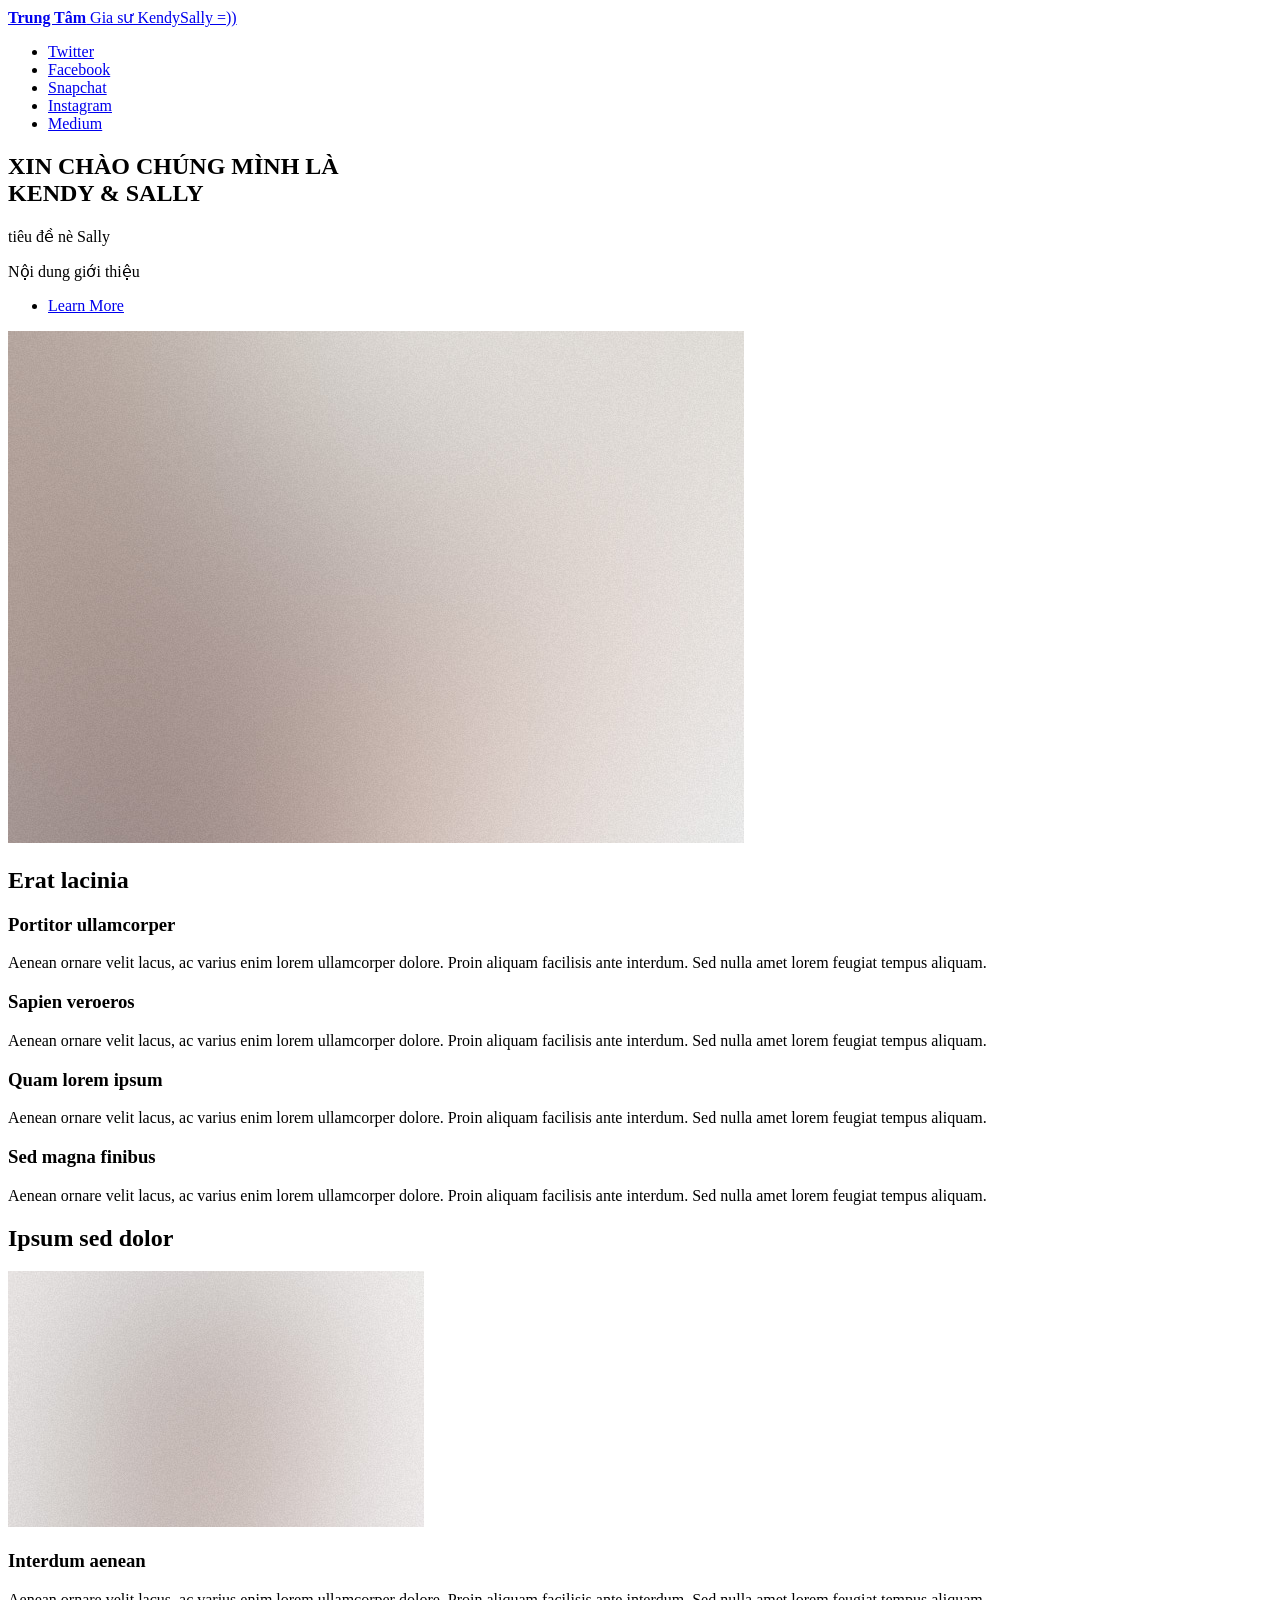
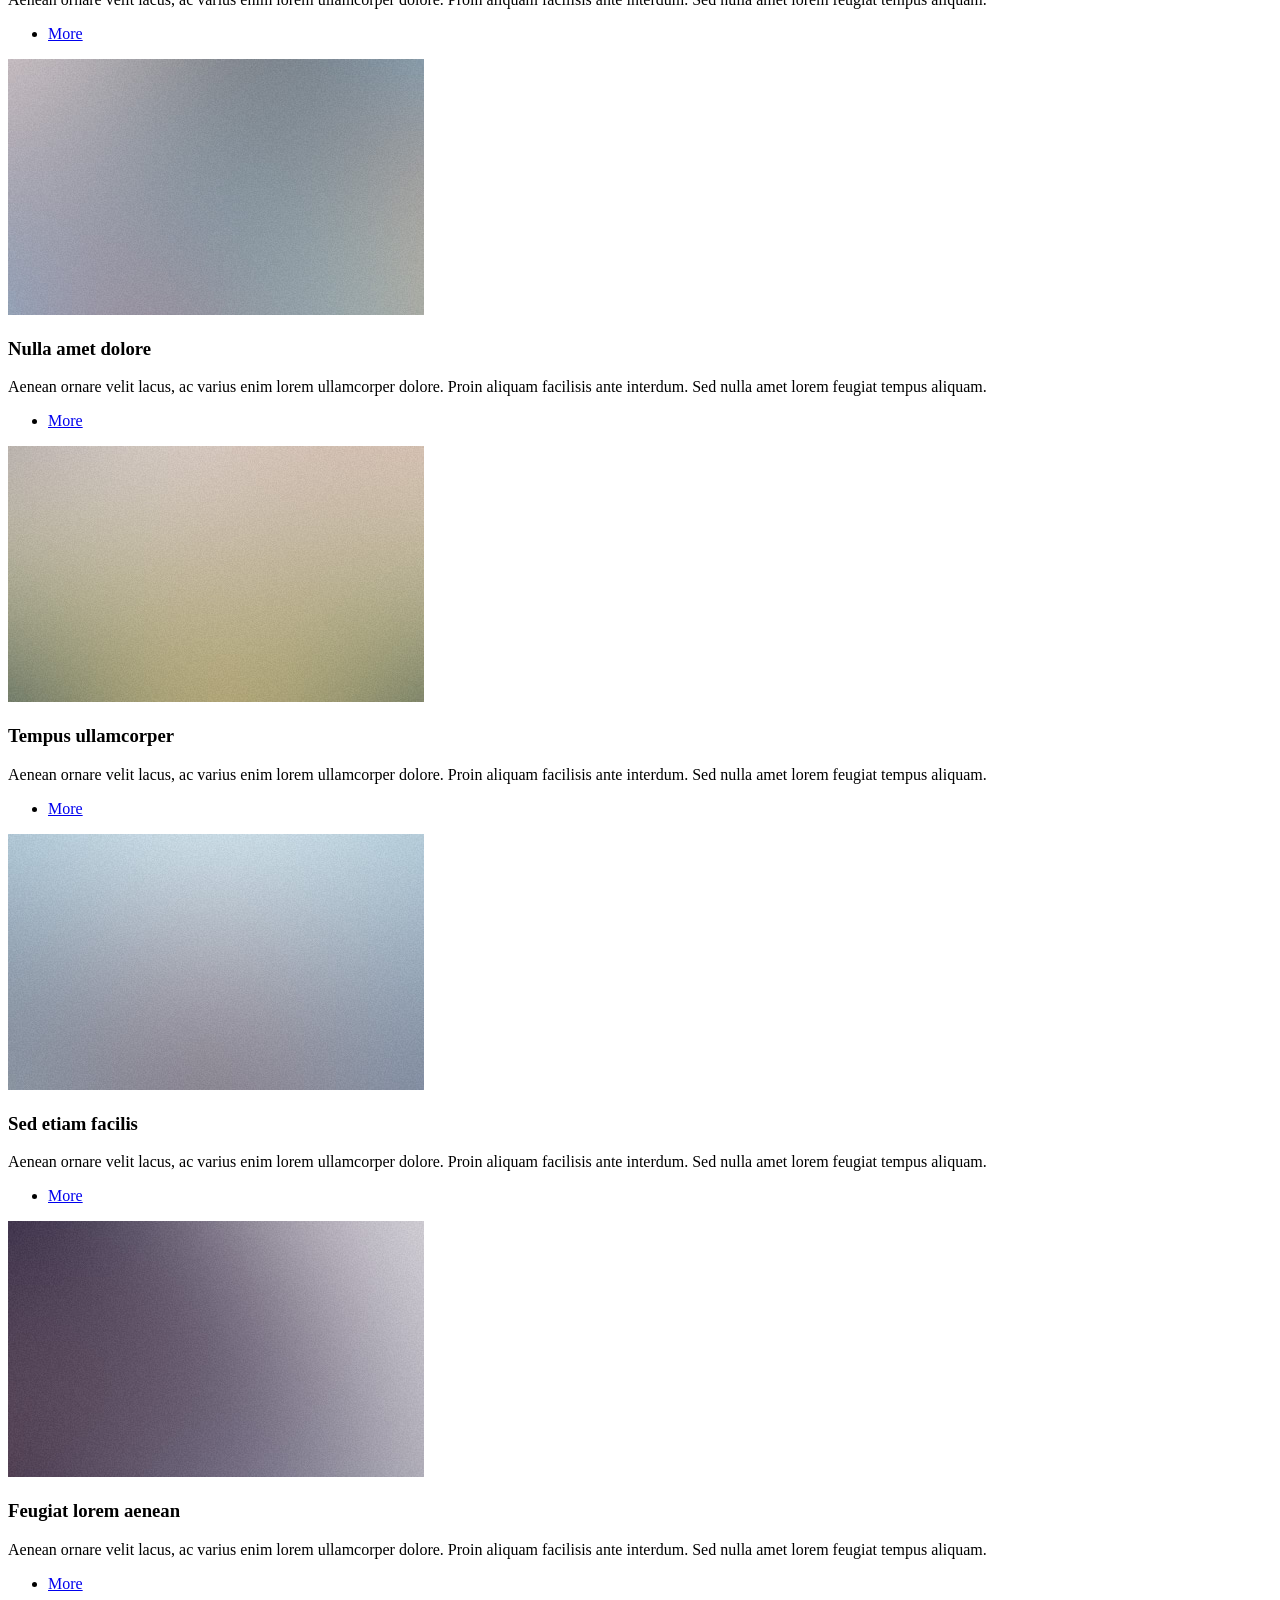
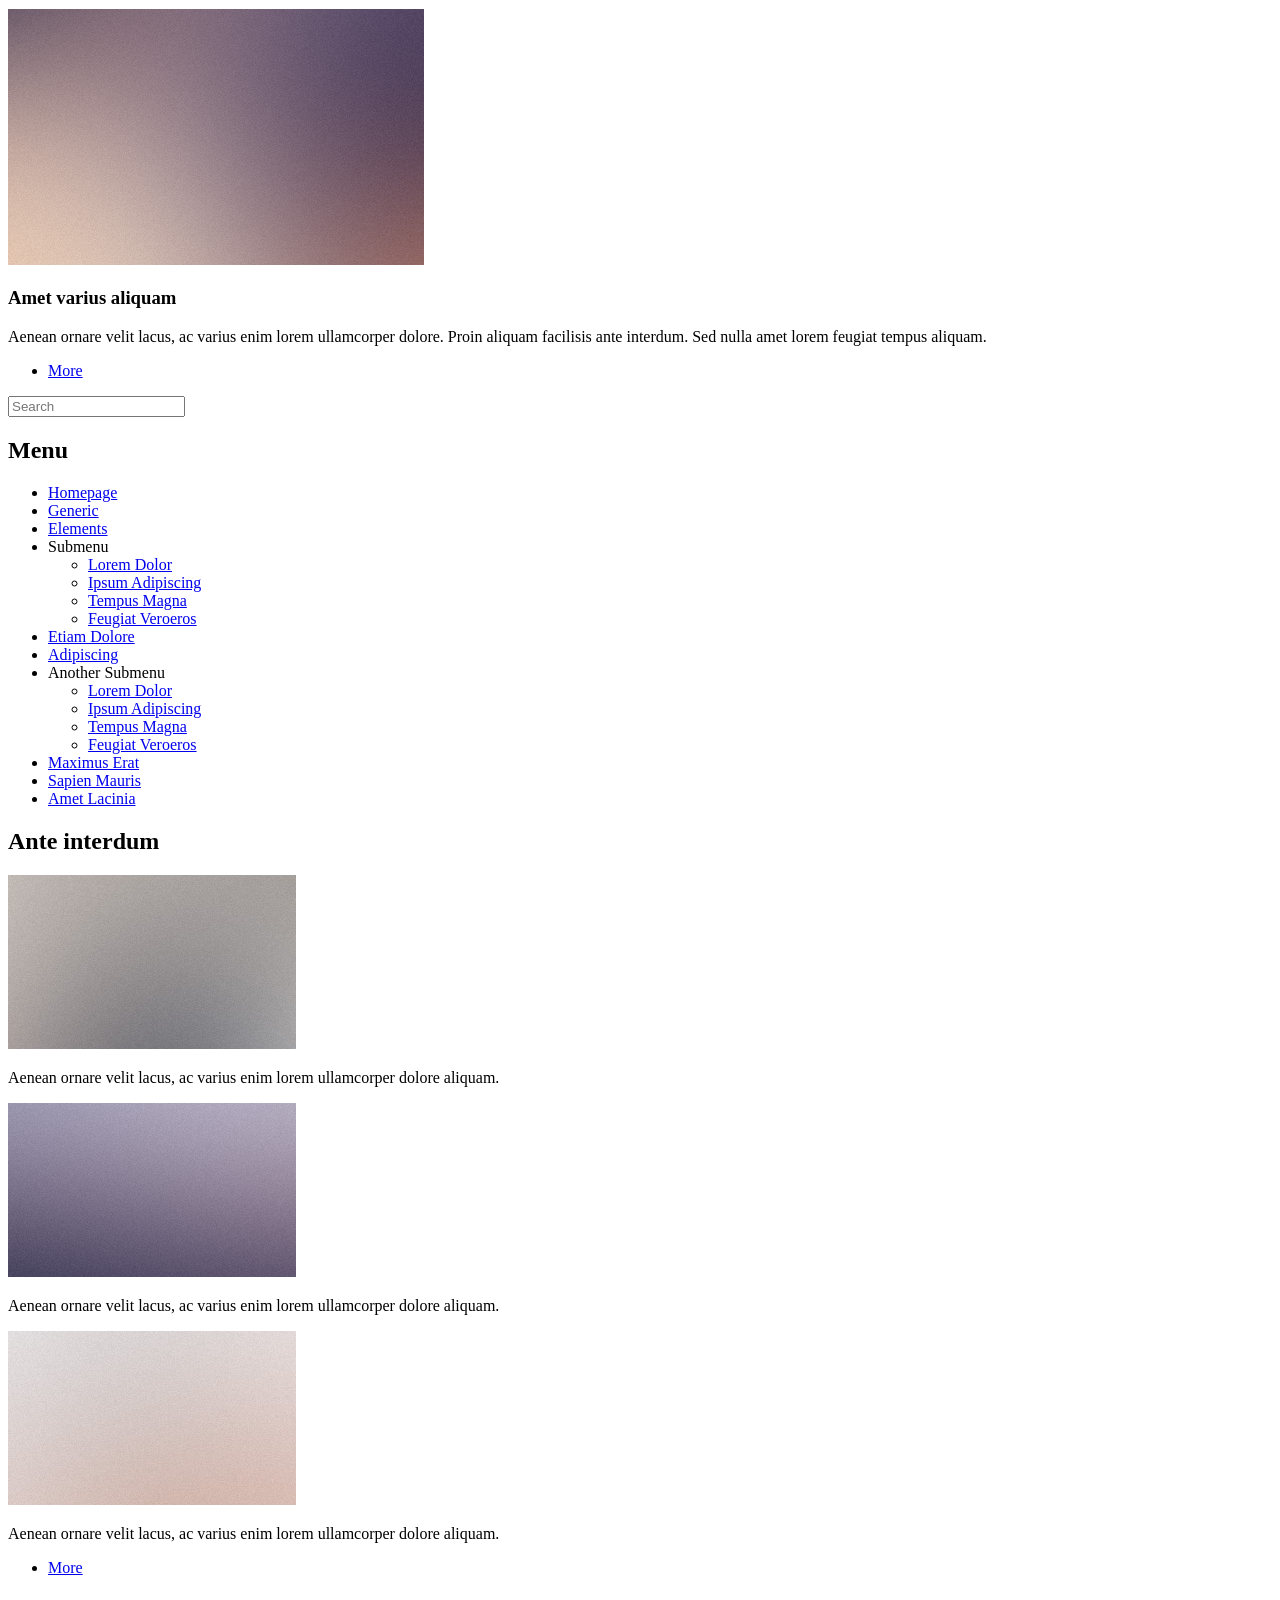
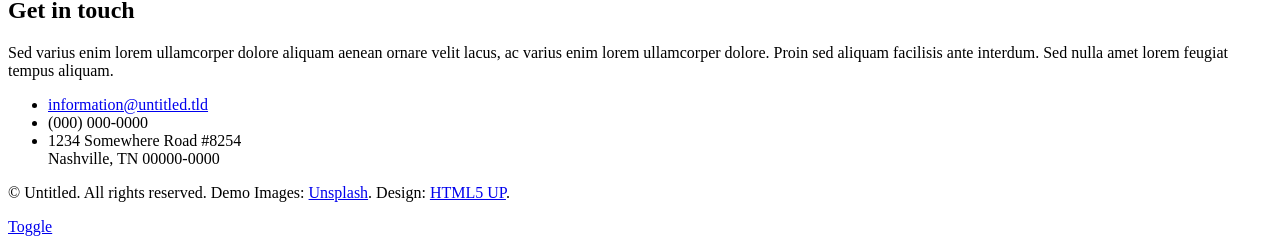
==== commit 8a7e4ba5: "Update index.html" ====
--- a/index.html
+++ b/index.html
@@ -22,7 +22,7 @@
 
 							<!-- Header -->
 								<header id="header">
-									<a href="index.html" class="logo"><strong>Editorial</strong> by HTML5 UP</a>
+									<a href="index.html" class="logo"><strong>Trung Tâm</strong> Gia sư KendySally =))</a>
 									<ul class="icons">
 										<li><a href="#" class="icon brands fa-twitter"><span class="label">Twitter</span></a></li>
 										<li><a href="#" class="icon brands fa-facebook-f"><span class="label">Facebook</span></a></li>
@@ -38,9 +38,9 @@
 										<header>
 											<h1>XIN CHÀO CHÚNG MÌNH LÀ<br />
 											KENDY & SALLY</h1>
-											<p>A free and fully responsive site template</p>
+											<p>tiêu đề nè Sally</p>
 										</header>
-										<p>Aenean ornare velit lacus, ac varius enim ullamcorper eu. Proin aliquam facilisis ante interdum congue. Integer mollis, nisl amet convallis, porttitor magna ullamcorper, amet egestas mauris. Ut magna finibus nisi nec lacinia. Nam maximus erat id euismod egestas. Pellentesque sapien ac quam. Lorem ipsum dolor sit nullam.</p>
+										<p>Nội dung giới thiệu</p>
 										<ul class="actions">
 											<li><a href="#" class="button big">Learn More</a></li>
 										</ul>
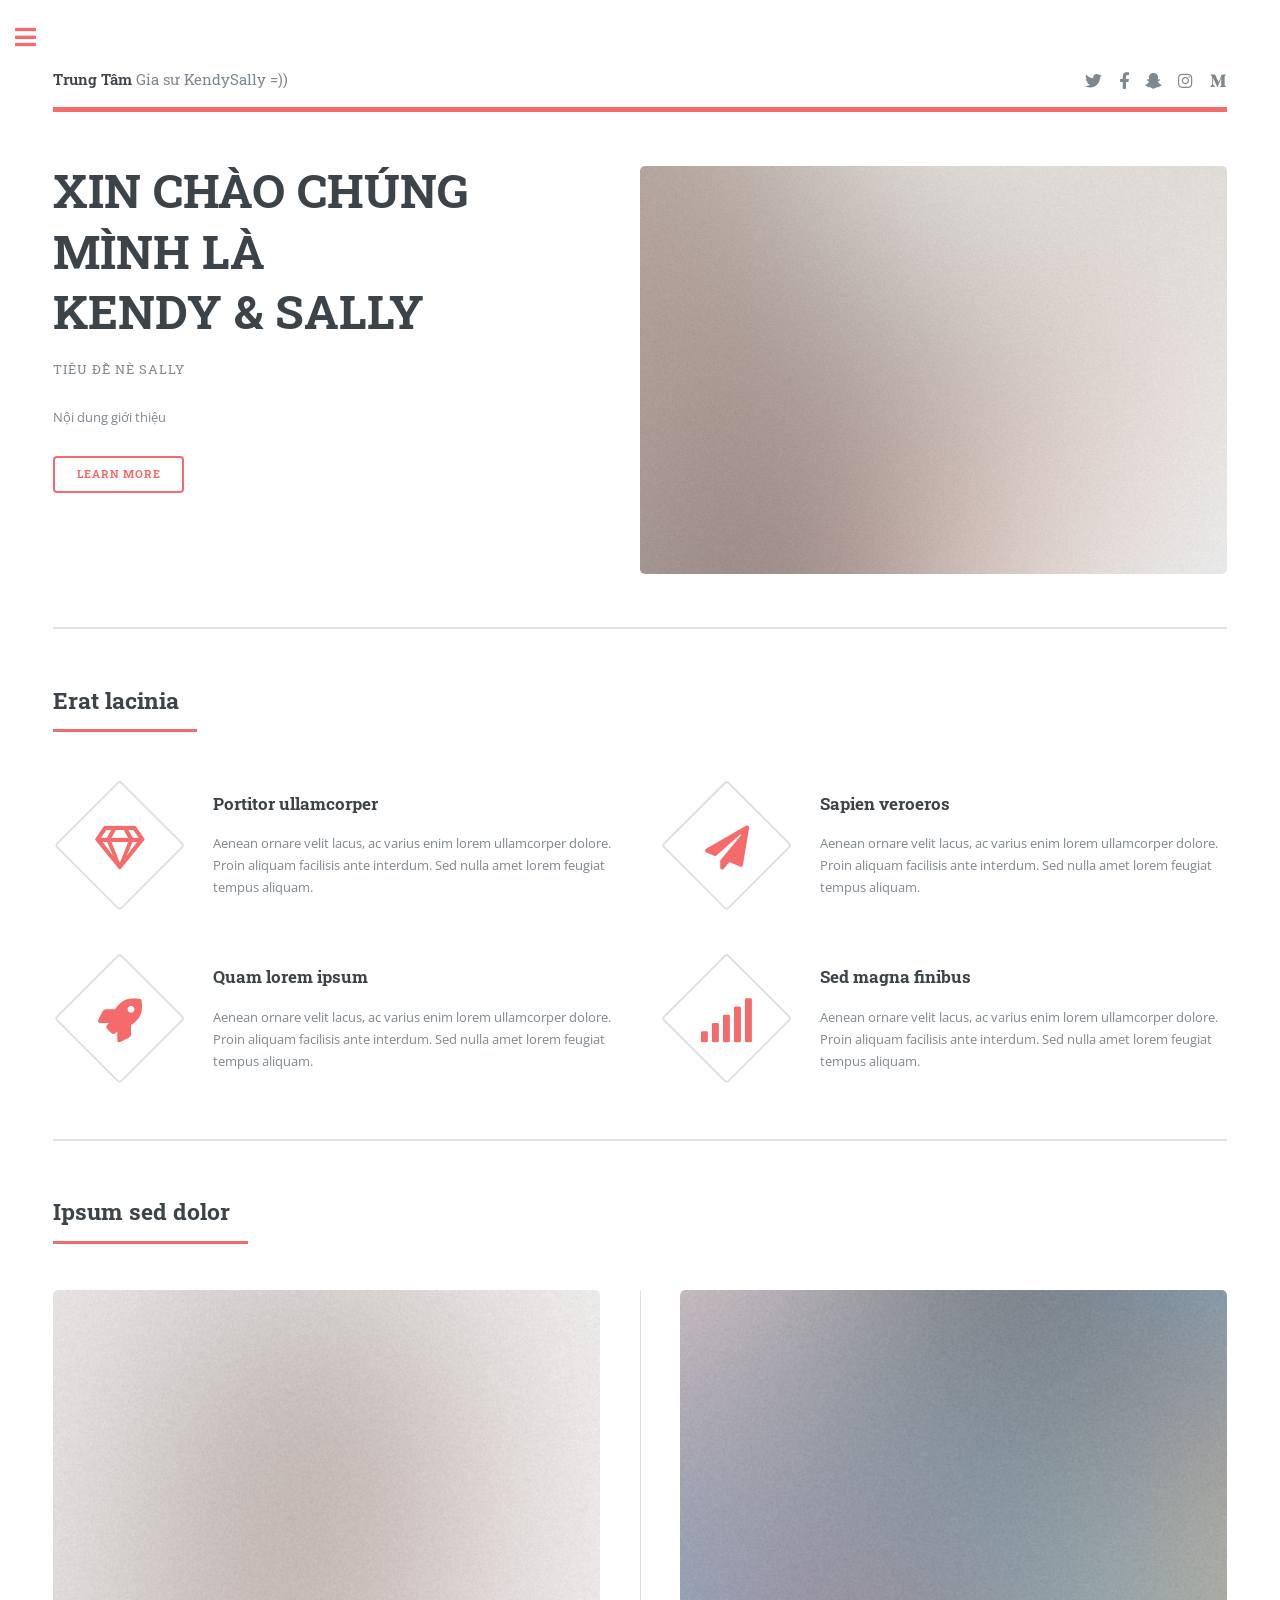
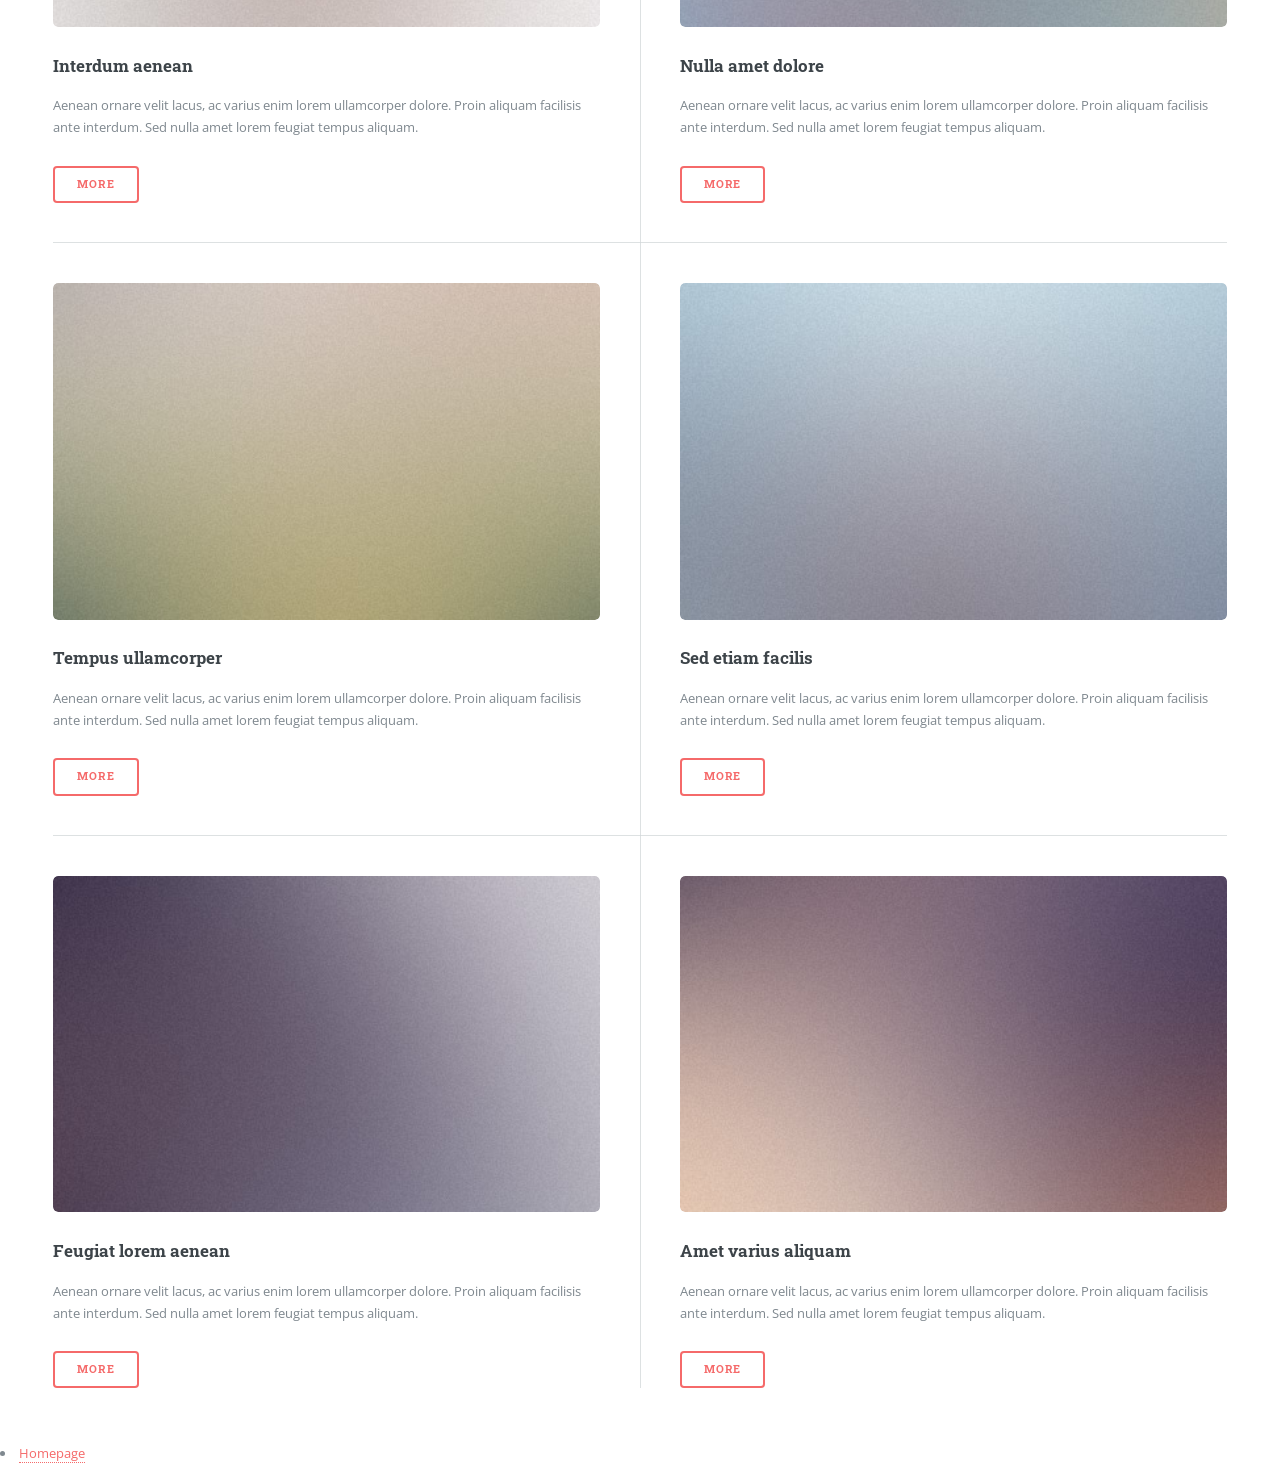
==== commit ab448d83: "Update index.html" ====
--- a/index.html
+++ b/index.html
@@ -25,9 +25,9 @@
 									<a href="index.html" class="logo"><strong>Trung Tâm</strong> Gia sư KendySally =))</a>
 									<ul class="icons">
 										<li><a href="#" class="icon brands fa-twitter"><span class="label">Twitter</span></a></li>
-										<li><a href="#" class="icon brands fa-facebook-f"><span class="label">Facebook</span></a></li>
+										<li><a href="https://www.facebook.com/sally.nguyen.9003888" class="icon brands fa-facebook-f"><span class="label">Facebook</span></a></li>
 										<li><a href="#" class="icon brands fa-snapchat-ghost"><span class="label">Snapchat</span></a></li>
-										<li><a href="#" class="icon brands fa-instagram"><span class="label">Instagram</span></a></li>
+										<li><a href="https://www.instagram.com/n_dgkhoi/" class="icon brands fa-instagram"><span class="label">Instagram</span></a></li>
 										<li><a href="#" class="icon brands fa-medium-m"><span class="label">Medium</span></a></li>
 									</ul>
 								</header>
@@ -248,5 +248,17 @@
 			<script src="assets/js/util.js"></script>
 			<script src="assets/js/main.js"></script>
 
+
+		<li class="active"><a href="index.html">Homepage</a></li>
+		<script>
+  // Tự động đánh dấu link đang active
+  const currentUrl = window.location.pathname.split("/").pop();
+  document.querySelectorAll("#menu ul li a").forEach(link => {
+    if (link.getAttribute("href") === currentUrl) {
+      link.parentElement.classList.add("active");
+    }
+  });
+</script>
+		
 	</body>
 </html>
--- a/assets/css/main.css
+++ b/assets/css/main.css
@@ -1,2273 +1,2277 @@
-@import url(fontawesome-all.min.css);
-@import url("https://fonts.googleapis.com/css?family=Open+Sans:400,600,400italic,600italic|Roboto+Slab:400,700");
+@import url(fontawesome-all.min.css);
+@import url("https://fonts.googleapis.com/css?family=Open+Sans:400,600,400italic,600italic|Roboto+Slab:400,700");
 /*
 	Editorial by HTML5 UP
 	html5up.net | @ajlkn
 	Free for personal and commercial use under the CCA 3.0 license (html5up.net/license)
-*/
-html, body, div, span, applet, object,
-iframe, h1, h2, h3, h4, h5, h6, p, blockquote,
-pre, a, abbr, acronym, address, big, cite,
-code, del, dfn, em, img, ins, kbd, q, s, samp,
-small, strike, strong, sub, sup, tt, var, b,
-u, i, center, dl, dt, dd, ol, ul, li, fieldset,
-form, label, legend, table, caption, tbody,
-tfoot, thead, tr, th, td, article, aside,
-canvas, details, embed, figure, figcaption,
-footer, header, hgroup, menu, nav, output, ruby,
-section, summary, time, mark, audio, video {
-  margin: 0;
-  padding: 0;
-  border: 0;
-  font-size: 100%;
-  font: inherit;
-  vertical-align: baseline; }
-
-article, aside, details, figcaption, figure,
-footer, header, hgroup, menu, nav, section {
-  display: block; }
-
-body {
-  line-height: 1; }
-
-ol, ul {
-  list-style: none; }
-
-blockquote, q {
-  quotes: none; }
-  blockquote:before, blockquote:after, q:before, q:after {
-    content: '';
-    content: none; }
-
-table {
-  border-collapse: collapse;
-  border-spacing: 0; }
-
-body {
-  -webkit-text-size-adjust: none; }
-
-mark {
-  background-color: transparent;
-  color: inherit; }
-
-input::-moz-focus-inner {
-  border: 0;
-  padding: 0; }
-
-input, select, textarea {
-  -moz-appearance: none;
-  -webkit-appearance: none;
-  -ms-appearance: none;
-  appearance: none; }
-
-/* Basic */
-@-ms-viewport {
-  width: device-width; }
-
-body {
-  -ms-overflow-style: scrollbar; }
-
-@media screen and (max-width: 480px) {
-  html, body {
-    min-width: 320px; } }
-
-html {
-  box-sizing: border-box; }
-
-*, *:before, *:after {
-  box-sizing: inherit; }
-
-body {
-  background: #ffffff; }
-  body.is-preload *, body.is-preload *:before, body.is-preload *:after, body.is-resizing *, body.is-resizing *:before, body.is-resizing *:after {
-    -moz-animation: none !important;
-    -webkit-animation: none !important;
-    -ms-animation: none !important;
-    animation: none !important;
-    -moz-transition: none !important;
-    -webkit-transition: none !important;
-    -ms-transition: none !important;
-    transition: none !important; }
-
-/* Type */
-body, input, select, textarea {
-  color: #7f888f;
-  font-family: "Open Sans", sans-serif;
-  font-size: 13pt;
-  font-weight: 400;
-  line-height: 1.65; }
-  @media screen and (max-width: 1680px) {
-    body, input, select, textarea {
-      font-size: 11pt; } }
-  @media screen and (max-width: 1280px) {
-    body, input, select, textarea {
-      font-size: 10pt; } }
-  @media screen and (max-width: 360px) {
-    body, input, select, textarea {
-      font-size: 9pt; } }
-
-a {
-  -moz-transition: color 0.2s ease-in-out, border-bottom-color 0.2s ease-in-out;
-  -webkit-transition: color 0.2s ease-in-out, border-bottom-color 0.2s ease-in-out;
-  -ms-transition: color 0.2s ease-in-out, border-bottom-color 0.2s ease-in-out;
-  transition: color 0.2s ease-in-out, border-bottom-color 0.2s ease-in-out;
-  border-bottom: dotted 1px;
-  color: #f56a6a;
-  text-decoration: none; }
-  a:hover {
-    border-bottom-color: #f56a6a;
-    color: #f56a6a !important; }
-    a:hover strong {
-      color: inherit; }
-
-strong, b {
-  color: #3d4449;
-  font-weight: 600; }
-
-em, i {
-  font-style: italic; }
-
-p {
-  margin: 0 0 2em 0; }
-
-h1, h2, h3, h4, h5, h6 {
-  color: #3d4449;
-  font-family: "Roboto Slab", serif;
-  font-weight: 700;
-  line-height: 1.5;
-  margin: 0 0 1em 0; }
-  h1 a, h2 a, h3 a, h4 a, h5 a, h6 a {
-    color: inherit;
-    text-decoration: none;
-    border-bottom: 0; }
-
-h1 {
-  font-size: 4em;
-  margin: 0 0 0.5em 0;
-  line-height: 1.3; }
-
-h2 {
-  font-size: 1.75em; }
-
-h3 {
-  font-size: 1.25em; }
-
-h4 {
-  font-size: 1.1em; }
-
-h5 {
-  font-size: 0.9em; }
-
-h6 {
-  font-size: 0.7em; }
-
-@media screen and (max-width: 1680px) {
-  h1 {
-    font-size: 3.5em; } }
-
-@media screen and (max-width: 980px) {
-  h1 {
-    font-size: 3.25em; } }
-
-@media screen and (max-width: 736px) {
-  h1 {
-    font-size: 2em;
-    line-height: 1.4; }
-  h2 {
-    font-size: 1.5em; } }
-
-sub {
-  font-size: 0.8em;
-  position: relative;
-  top: 0.5em; }
-
-sup {
-  font-size: 0.8em;
-  position: relative;
-  top: -0.5em; }
-
-blockquote {
-  border-left: solid 3px rgba(210, 215, 217, 0.75);
-  font-style: italic;
-  margin: 0 0 2em 0;
-  padding: 0.5em 0 0.5em 2em; }
-
-code {
-  background: rgba(230, 235, 237, 0.25);
-  border-radius: 0.375em;
-  border: solid 1px rgba(210, 215, 217, 0.75);
-  font-family: "Courier New", monospace;
-  font-size: 0.9em;
-  margin: 0 0.25em;
-  padding: 0.25em 0.65em; }
-
-pre {
-  -webkit-overflow-scrolling: touch;
-  font-family: "Courier New", monospace;
-  font-size: 0.9em;
-  margin: 0 0 2em 0; }
-  pre code {
-    display: block;
-    line-height: 1.75;
-    padding: 1em 1.5em;
-    overflow-x: auto; }
-
-hr {
-  border: 0;
-  border-bottom: solid 1px rgba(210, 215, 217, 0.75);
-  margin: 2em 0; }
-  hr.major {
-    margin: 3em 0; }
-
-.align-left {
-  text-align: left; }
-
-.align-center {
-  text-align: center; }
-
-.align-right {
-  text-align: right; }
-
-/* Row */
-.row {
-  display: flex;
-  flex-wrap: wrap;
-  box-sizing: border-box;
-  align-items: stretch; }
-  .row > * {
-    box-sizing: border-box; }
-  .row.gtr-uniform > * > :last-child {
-    margin-bottom: 0; }
-  .row.aln-left {
-    justify-content: flex-start; }
-  .row.aln-center {
-    justify-content: center; }
-  .row.aln-right {
-    justify-content: flex-end; }
-  .row.aln-top {
-    align-items: flex-start; }
-  .row.aln-middle {
-    align-items: center; }
-  .row.aln-bottom {
-    align-items: flex-end; }
-  .row > .imp {
-    order: -1; }
-  .row > .col-1 {
-    width: 8.33333%; }
-  .row > .off-1 {
-    margin-left: 8.33333%; }
-  .row > .col-2 {
-    width: 16.66667%; }
-  .row > .off-2 {
-    margin-left: 16.66667%; }
-  .row > .col-3 {
-    width: 25%; }
-  .row > .off-3 {
-    margin-left: 25%; }
-  .row > .col-4 {
-    width: 33.33333%; }
-  .row > .off-4 {
-    margin-left: 33.33333%; }
-  .row > .col-5 {
-    width: 41.66667%; }
-  .row > .off-5 {
-    margin-left: 41.66667%; }
-  .row > .col-6 {
-    width: 50%; }
-  .row > .off-6 {
-    margin-left: 50%; }
-  .row > .col-7 {
-    width: 58.33333%; }
-  .row > .off-7 {
-    margin-left: 58.33333%; }
-  .row > .col-8 {
-    width: 66.66667%; }
-  .row > .off-8 {
-    margin-left: 66.66667%; }
-  .row > .col-9 {
-    width: 75%; }
-  .row > .off-9 {
-    margin-left: 75%; }
-  .row > .col-10 {
-    width: 83.33333%; }
-  .row > .off-10 {
-    margin-left: 83.33333%; }
-  .row > .col-11 {
-    width: 91.66667%; }
-  .row > .off-11 {
-    margin-left: 91.66667%; }
-  .row > .col-12 {
-    width: 100%; }
-  .row > .off-12 {
-    margin-left: 100%; }
-  .row.gtr-0 {
-    margin-top: 0;
-    margin-left: 0em; }
-    .row.gtr-0 > * {
-      padding: 0 0 0 0em; }
-    .row.gtr-0.gtr-uniform {
-      margin-top: 0em; }
-      .row.gtr-0.gtr-uniform > * {
-        padding-top: 0em; }
-  .row.gtr-25 {
-    margin-top: 0;
-    margin-left: -0.375em; }
-    .row.gtr-25 > * {
-      padding: 0 0 0 0.375em; }
-    .row.gtr-25.gtr-uniform {
-      margin-top: -0.375em; }
-      .row.gtr-25.gtr-uniform > * {
-        padding-top: 0.375em; }
-  .row.gtr-50 {
-    margin-top: 0;
-    margin-left: -0.75em; }
-    .row.gtr-50 > * {
-      padding: 0 0 0 0.75em; }
-    .row.gtr-50.gtr-uniform {
-      margin-top: -0.75em; }
-      .row.gtr-50.gtr-uniform > * {
-        padding-top: 0.75em; }
-  .row {
-    margin-top: 0;
-    margin-left: -1.5em; }
-    .row > * {
-      padding: 0 0 0 1.5em; }
-    .row.gtr-uniform {
-      margin-top: -1.5em; }
-      .row.gtr-uniform > * {
-        padding-top: 1.5em; }
-  .row.gtr-150 {
-    margin-top: 0;
-    margin-left: -2.25em; }
-    .row.gtr-150 > * {
-      padding: 0 0 0 2.25em; }
-    .row.gtr-150.gtr-uniform {
-      margin-top: -2.25em; }
-      .row.gtr-150.gtr-uniform > * {
-        padding-top: 2.25em; }
-  .row.gtr-200 {
-    margin-top: 0;
-    margin-left: -3em; }
-    .row.gtr-200 > * {
-      padding: 0 0 0 3em; }
-    .row.gtr-200.gtr-uniform {
-      margin-top: -3em; }
-      .row.gtr-200.gtr-uniform > * {
-        padding-top: 3em; }
-  @media screen and (max-width: 1680px) {
-    .row {
-      display: flex;
-      flex-wrap: wrap;
-      box-sizing: border-box;
-      align-items: stretch; }
-      .row > * {
-        box-sizing: border-box; }
-      .row.gtr-uniform > * > :last-child {
-        margin-bottom: 0; }
-      .row.aln-left {
-        justify-content: flex-start; }
-      .row.aln-center {
-        justify-content: center; }
-      .row.aln-right {
-        justify-content: flex-end; }
-      .row.aln-top {
-        align-items: flex-start; }
-      .row.aln-middle {
-        align-items: center; }
-      .row.aln-bottom {
-        align-items: flex-end; }
-      .row > .imp-xlarge {
-        order: -1; }
-      .row > .col-1-xlarge {
-        width: 8.33333%; }
-      .row > .off-1-xlarge {
-        margin-left: 8.33333%; }
-      .row > .col-2-xlarge {
-        width: 16.66667%; }
-      .row > .off-2-xlarge {
-        margin-left: 16.66667%; }
-      .row > .col-3-xlarge {
-        width: 25%; }
-      .row > .off-3-xlarge {
-        margin-left: 25%; }
-      .row > .col-4-xlarge {
-        width: 33.33333%; }
-      .row > .off-4-xlarge {
-        margin-left: 33.33333%; }
-      .row > .col-5-xlarge {
-        width: 41.66667%; }
-      .row > .off-5-xlarge {
-        margin-left: 41.66667%; }
-      .row > .col-6-xlarge {
-        width: 50%; }
-      .row > .off-6-xlarge {
-        margin-left: 50%; }
-      .row > .col-7-xlarge {
-        width: 58.33333%; }
-      .row > .off-7-xlarge {
-        margin-left: 58.33333%; }
-      .row > .col-8-xlarge {
-        width: 66.66667%; }
-      .row > .off-8-xlarge {
-        margin-left: 66.66667%; }
-      .row > .col-9-xlarge {
-        width: 75%; }
-      .row > .off-9-xlarge {
-        margin-left: 75%; }
-      .row > .col-10-xlarge {
-        width: 83.33333%; }
-      .row > .off-10-xlarge {
-        margin-left: 83.33333%; }
-      .row > .col-11-xlarge {
-        width: 91.66667%; }
-      .row > .off-11-xlarge {
-        margin-left: 91.66667%; }
-      .row > .col-12-xlarge {
-        width: 100%; }
-      .row > .off-12-xlarge {
-        margin-left: 100%; }
-      .row.gtr-0 {
-        margin-top: 0;
-        margin-left: 0em; }
-        .row.gtr-0 > * {
-          padding: 0 0 0 0em; }
-        .row.gtr-0.gtr-uniform {
-          margin-top: 0em; }
-          .row.gtr-0.gtr-uniform > * {
-            padding-top: 0em; }
-      .row.gtr-25 {
-        margin-top: 0;
-        margin-left: -0.375em; }
-        .row.gtr-25 > * {
-          padding: 0 0 0 0.375em; }
-        .row.gtr-25.gtr-uniform {
-          margin-top: -0.375em; }
-          .row.gtr-25.gtr-uniform > * {
-            padding-top: 0.375em; }
-      .row.gtr-50 {
-        margin-top: 0;
-        margin-left: -0.75em; }
-        .row.gtr-50 > * {
-          padding: 0 0 0 0.75em; }
-        .row.gtr-50.gtr-uniform {
-          margin-top: -0.75em; }
-          .row.gtr-50.gtr-uniform > * {
-            padding-top: 0.75em; }
-      .row {
-        margin-top: 0;
-        margin-left: -1.5em; }
-        .row > * {
-          padding: 0 0 0 1.5em; }
-        .row.gtr-uniform {
-          margin-top: -1.5em; }
-          .row.gtr-uniform > * {
-            padding-top: 1.5em; }
-      .row.gtr-150 {
-        margin-top: 0;
-        margin-left: -2.25em; }
-        .row.gtr-150 > * {
-          padding: 0 0 0 2.25em; }
-        .row.gtr-150.gtr-uniform {
-          margin-top: -2.25em; }
-          .row.gtr-150.gtr-uniform > * {
-            padding-top: 2.25em; }
-      .row.gtr-200 {
-        margin-top: 0;
-        margin-left: -3em; }
-        .row.gtr-200 > * {
-          padding: 0 0 0 3em; }
-        .row.gtr-200.gtr-uniform {
-          margin-top: -3em; }
-          .row.gtr-200.gtr-uniform > * {
-            padding-top: 3em; } }
-  @media screen and (max-width: 1280px) {
-    .row {
-      display: flex;
-      flex-wrap: wrap;
-      box-sizing: border-box;
-      align-items: stretch; }
-      .row > * {
-        box-sizing: border-box; }
-      .row.gtr-uniform > * > :last-child {
-        margin-bottom: 0; }
-      .row.aln-left {
-        justify-content: flex-start; }
-      .row.aln-center {
-        justify-content: center; }
-      .row.aln-right {
-        justify-content: flex-end; }
-      .row.aln-top {
-        align-items: flex-start; }
-      .row.aln-middle {
-        align-items: center; }
-      .row.aln-bottom {
-        align-items: flex-end; }
-      .row > .imp-large {
-        order: -1; }
-      .row > .col-1-large {
-        width: 8.33333%; }
-      .row > .off-1-large {
-        margin-left: 8.33333%; }
-      .row > .col-2-large {
-        width: 16.66667%; }
-      .row > .off-2-large {
-        margin-left: 16.66667%; }
-      .row > .col-3-large {
-        width: 25%; }
-      .row > .off-3-large {
-        margin-left: 25%; }
-      .row > .col-4-large {
-        width: 33.33333%; }
-      .row > .off-4-large {
-        margin-left: 33.33333%; }
-      .row > .col-5-large {
-        width: 41.66667%; }
-      .row > .off-5-large {
-        margin-left: 41.66667%; }
-      .row > .col-6-large {
-        width: 50%; }
-      .row > .off-6-large {
-        margin-left: 50%; }
-      .row > .col-7-large {
-        width: 58.33333%; }
-      .row > .off-7-large {
-        margin-left: 58.33333%; }
-      .row > .col-8-large {
-        width: 66.66667%; }
-      .row > .off-8-large {
-        margin-left: 66.66667%; }
-      .row > .col-9-large {
-        width: 75%; }
-      .row > .off-9-large {
-        margin-left: 75%; }
-      .row > .col-10-large {
-        width: 83.33333%; }
-      .row > .off-10-large {
-        margin-left: 83.33333%; }
-      .row > .col-11-large {
-        width: 91.66667%; }
-      .row > .off-11-large {
-        margin-left: 91.66667%; }
-      .row > .col-12-large {
-        width: 100%; }
-      .row > .off-12-large {
-        margin-left: 100%; }
-      .row.gtr-0 {
-        margin-top: 0;
-        margin-left: 0em; }
-        .row.gtr-0 > * {
-          padding: 0 0 0 0em; }
-        .row.gtr-0.gtr-uniform {
-          margin-top: 0em; }
-          .row.gtr-0.gtr-uniform > * {
-            padding-top: 0em; }
-      .row.gtr-25 {
-        margin-top: 0;
-        margin-left: -0.375em; }
-        .row.gtr-25 > * {
-          padding: 0 0 0 0.375em; }
-        .row.gtr-25.gtr-uniform {
-          margin-top: -0.375em; }
-          .row.gtr-25.gtr-uniform > * {
-            padding-top: 0.375em; }
-      .row.gtr-50 {
-        margin-top: 0;
-        margin-left: -0.75em; }
-        .row.gtr-50 > * {
-          padding: 0 0 0 0.75em; }
-        .row.gtr-50.gtr-uniform {
-          margin-top: -0.75em; }
-          .row.gtr-50.gtr-uniform > * {
-            padding-top: 0.75em; }
-      .row {
-        margin-top: 0;
-        margin-left: -1.5em; }
-        .row > * {
-          padding: 0 0 0 1.5em; }
-        .row.gtr-uniform {
-          margin-top: -1.5em; }
-          .row.gtr-uniform > * {
-            padding-top: 1.5em; }
-      .row.gtr-150 {
-        margin-top: 0;
-        margin-left: -2.25em; }
-        .row.gtr-150 > * {
-          padding: 0 0 0 2.25em; }
-        .row.gtr-150.gtr-uniform {
-          margin-top: -2.25em; }
-          .row.gtr-150.gtr-uniform > * {
-            padding-top: 2.25em; }
-      .row.gtr-200 {
-        margin-top: 0;
-        margin-left: -3em; }
-        .row.gtr-200 > * {
-          padding: 0 0 0 3em; }
-        .row.gtr-200.gtr-uniform {
-          margin-top: -3em; }
-          .row.gtr-200.gtr-uniform > * {
-            padding-top: 3em; } }
-  @media screen and (max-width: 980px) {
-    .row {
-      display: flex;
-      flex-wrap: wrap;
-      box-sizing: border-box;
-      align-items: stretch; }
-      .row > * {
-        box-sizing: border-box; }
-      .row.gtr-uniform > * > :last-child {
-        margin-bottom: 0; }
-      .row.aln-left {
-        justify-content: flex-start; }
-      .row.aln-center {
-        justify-content: center; }
-      .row.aln-right {
-        justify-content: flex-end; }
-      .row.aln-top {
-        align-items: flex-start; }
-      .row.aln-middle {
-        align-items: center; }
-      .row.aln-bottom {
-        align-items: flex-end; }
-      .row > .imp-medium {
-        order: -1; }
-      .row > .col-1-medium {
-        width: 8.33333%; }
-      .row > .off-1-medium {
-        margin-left: 8.33333%; }
-      .row > .col-2-medium {
-        width: 16.66667%; }
-      .row > .off-2-medium {
-        margin-left: 16.66667%; }
-      .row > .col-3-medium {
-        width: 25%; }
-      .row > .off-3-medium {
-        margin-left: 25%; }
-      .row > .col-4-medium {
-        width: 33.33333%; }
-      .row > .off-4-medium {
-        margin-left: 33.33333%; }
-      .row > .col-5-medium {
-        width: 41.66667%; }
-      .row > .off-5-medium {
-        margin-left: 41.66667%; }
-      .row > .col-6-medium {
-        width: 50%; }
-      .row > .off-6-medium {
-        margin-left: 50%; }
-      .row > .col-7-medium {
-        width: 58.33333%; }
-      .row > .off-7-medium {
-        margin-left: 58.33333%; }
-      .row > .col-8-medium {
-        width: 66.66667%; }
-      .row > .off-8-medium {
-        margin-left: 66.66667%; }
-      .row > .col-9-medium {
-        width: 75%; }
-      .row > .off-9-medium {
-        margin-left: 75%; }
-      .row > .col-10-medium {
-        width: 83.33333%; }
-      .row > .off-10-medium {
-        margin-left: 83.33333%; }
-      .row > .col-11-medium {
-        width: 91.66667%; }
-      .row > .off-11-medium {
-        margin-left: 91.66667%; }
-      .row > .col-12-medium {
-        width: 100%; }
-      .row > .off-12-medium {
-        margin-left: 100%; }
-      .row.gtr-0 {
-        margin-top: 0;
-        margin-left: 0em; }
-        .row.gtr-0 > * {
-          padding: 0 0 0 0em; }
-        .row.gtr-0.gtr-uniform {
-          margin-top: 0em; }
-          .row.gtr-0.gtr-uniform > * {
-            padding-top: 0em; }
-      .row.gtr-25 {
-        margin-top: 0;
-        margin-left: -0.375em; }
-        .row.gtr-25 > * {
-          padding: 0 0 0 0.375em; }
-        .row.gtr-25.gtr-uniform {
-          margin-top: -0.375em; }
-          .row.gtr-25.gtr-uniform > * {
-            padding-top: 0.375em; }
-      .row.gtr-50 {
-        margin-top: 0;
-        margin-left: -0.75em; }
-        .row.gtr-50 > * {
-          padding: 0 0 0 0.75em; }
-        .row.gtr-50.gtr-uniform {
-          margin-top: -0.75em; }
-          .row.gtr-50.gtr-uniform > * {
-            padding-top: 0.75em; }
-      .row {
-        margin-top: 0;
-        margin-left: -1.5em; }
-        .row > * {
-          padding: 0 0 0 1.5em; }
-        .row.gtr-uniform {
-          margin-top: -1.5em; }
-          .row.gtr-uniform > * {
-            padding-top: 1.5em; }
-      .row.gtr-150 {
-        margin-top: 0;
-        margin-left: -2.25em; }
-        .row.gtr-150 > * {
-          padding: 0 0 0 2.25em; }
-        .row.gtr-150.gtr-uniform {
-          margin-top: -2.25em; }
-          .row.gtr-150.gtr-uniform > * {
-            padding-top: 2.25em; }
-      .row.gtr-200 {
-        margin-top: 0;
-        margin-left: -3em; }
-        .row.gtr-200 > * {
-          padding: 0 0 0 3em; }
-        .row.gtr-200.gtr-uniform {
-          margin-top: -3em; }
-          .row.gtr-200.gtr-uniform > * {
-            padding-top: 3em; } }
-  @media screen and (max-width: 736px) {
-    .row {
-      display: flex;
-      flex-wrap: wrap;
-      box-sizing: border-box;
-      align-items: stretch; }
-      .row > * {
-        box-sizing: border-box; }
-      .row.gtr-uniform > * > :last-child {
-        margin-bottom: 0; }
-      .row.aln-left {
-        justify-content: flex-start; }
-      .row.aln-center {
-        justify-content: center; }
-      .row.aln-right {
-        justify-content: flex-end; }
-      .row.aln-top {
-        align-items: flex-start; }
-      .row.aln-middle {
-        align-items: center; }
-      .row.aln-bottom {
-        align-items: flex-end; }
-      .row > .imp-small {
-        order: -1; }
-      .row > .col-1-small {
-        width: 8.33333%; }
-      .row > .off-1-small {
-        margin-left: 8.33333%; }
-      .row > .col-2-small {
-        width: 16.66667%; }
-      .row > .off-2-small {
-        margin-left: 16.66667%; }
-      .row > .col-3-small {
-        width: 25%; }
-      .row > .off-3-small {
-        margin-left: 25%; }
-      .row > .col-4-small {
-        width: 33.33333%; }
-      .row > .off-4-small {
-        margin-left: 33.33333%; }
-      .row > .col-5-small {
-        width: 41.66667%; }
-      .row > .off-5-small {
-        margin-left: 41.66667%; }
-      .row > .col-6-small {
-        width: 50%; }
-      .row > .off-6-small {
-        margin-left: 50%; }
-      .row > .col-7-small {
-        width: 58.33333%; }
-      .row > .off-7-small {
-        margin-left: 58.33333%; }
-      .row > .col-8-small {
-        width: 66.66667%; }
-      .row > .off-8-small {
-        margin-left: 66.66667%; }
-      .row > .col-9-small {
-        width: 75%; }
-      .row > .off-9-small {
-        margin-left: 75%; }
-      .row > .col-10-small {
-        width: 83.33333%; }
-      .row > .off-10-small {
-        margin-left: 83.33333%; }
-      .row > .col-11-small {
-        width: 91.66667%; }
-      .row > .off-11-small {
-        margin-left: 91.66667%; }
-      .row > .col-12-small {
-        width: 100%; }
-      .row > .off-12-small {
-        margin-left: 100%; }
-      .row.gtr-0 {
-        margin-top: 0;
-        margin-left: 0em; }
-        .row.gtr-0 > * {
-          padding: 0 0 0 0em; }
-        .row.gtr-0.gtr-uniform {
-          margin-top: 0em; }
-          .row.gtr-0.gtr-uniform > * {
-            padding-top: 0em; }
-      .row.gtr-25 {
-        margin-top: 0;
-        margin-left: -0.375em; }
-        .row.gtr-25 > * {
-          padding: 0 0 0 0.375em; }
-        .row.gtr-25.gtr-uniform {
-          margin-top: -0.375em; }
-          .row.gtr-25.gtr-uniform > * {
-            padding-top: 0.375em; }
-      .row.gtr-50 {
-        margin-top: 0;
-        margin-left: -0.75em; }
-        .row.gtr-50 > * {
-          padding: 0 0 0 0.75em; }
-        .row.gtr-50.gtr-uniform {
-          margin-top: -0.75em; }
-          .row.gtr-50.gtr-uniform > * {
-            padding-top: 0.75em; }
-      .row {
-        margin-top: 0;
-        margin-left: -1.5em; }
-        .row > * {
-          padding: 0 0 0 1.5em; }
-        .row.gtr-uniform {
-          margin-top: -1.5em; }
-          .row.gtr-uniform > * {
-            padding-top: 1.5em; }
-      .row.gtr-150 {
-        margin-top: 0;
-        margin-left: -2.25em; }
-        .row.gtr-150 > * {
-          padding: 0 0 0 2.25em; }
-        .row.gtr-150.gtr-uniform {
-          margin-top: -2.25em; }
-          .row.gtr-150.gtr-uniform > * {
-            padding-top: 2.25em; }
-      .row.gtr-200 {
-        margin-top: 0;
-        margin-left: -3em; }
-        .row.gtr-200 > * {
-          padding: 0 0 0 3em; }
-        .row.gtr-200.gtr-uniform {
-          margin-top: -3em; }
-          .row.gtr-200.gtr-uniform > * {
-            padding-top: 3em; } }
-  @media screen and (max-width: 480px) {
-    .row {
-      display: flex;
-      flex-wrap: wrap;
-      box-sizing: border-box;
-      align-items: stretch; }
-      .row > * {
-        box-sizing: border-box; }
-      .row.gtr-uniform > * > :last-child {
-        margin-bottom: 0; }
-      .row.aln-left {
-        justify-content: flex-start; }
-      .row.aln-center {
-        justify-content: center; }
-      .row.aln-right {
-        justify-content: flex-end; }
-      .row.aln-top {
-        align-items: flex-start; }
-      .row.aln-middle {
-        align-items: center; }
-      .row.aln-bottom {
-        align-items: flex-end; }
-      .row > .imp-xsmall {
-        order: -1; }
-      .row > .col-1-xsmall {
-        width: 8.33333%; }
-      .row > .off-1-xsmall {
-        margin-left: 8.33333%; }
-      .row > .col-2-xsmall {
-        width: 16.66667%; }
-      .row > .off-2-xsmall {
-        margin-left: 16.66667%; }
-      .row > .col-3-xsmall {
-        width: 25%; }
-      .row > .off-3-xsmall {
-        margin-left: 25%; }
-      .row > .col-4-xsmall {
-        width: 33.33333%; }
-      .row > .off-4-xsmall {
-        margin-left: 33.33333%; }
-      .row > .col-5-xsmall {
-        width: 41.66667%; }
-      .row > .off-5-xsmall {
-        margin-left: 41.66667%; }
-      .row > .col-6-xsmall {
-        width: 50%; }
-      .row > .off-6-xsmall {
-        margin-left: 50%; }
-      .row > .col-7-xsmall {
-        width: 58.33333%; }
-      .row > .off-7-xsmall {
-        margin-left: 58.33333%; }
-      .row > .col-8-xsmall {
-        width: 66.66667%; }
-      .row > .off-8-xsmall {
-        margin-left: 66.66667%; }
-      .row > .col-9-xsmall {
-        width: 75%; }
-      .row > .off-9-xsmall {
-        margin-left: 75%; }
-      .row > .col-10-xsmall {
-        width: 83.33333%; }
-      .row > .off-10-xsmall {
-        margin-left: 83.33333%; }
-      .row > .col-11-xsmall {
-        width: 91.66667%; }
-      .row > .off-11-xsmall {
-        margin-left: 91.66667%; }
-      .row > .col-12-xsmall {
-        width: 100%; }
-      .row > .off-12-xsmall {
-        margin-left: 100%; }
-      .row.gtr-0 {
-        margin-top: 0;
-        margin-left: 0em; }
-        .row.gtr-0 > * {
-          padding: 0 0 0 0em; }
-        .row.gtr-0.gtr-uniform {
-          margin-top: 0em; }
-          .row.gtr-0.gtr-uniform > * {
-            padding-top: 0em; }
-      .row.gtr-25 {
-        margin-top: 0;
-        margin-left: -0.375em; }
-        .row.gtr-25 > * {
-          padding: 0 0 0 0.375em; }
-        .row.gtr-25.gtr-uniform {
-          margin-top: -0.375em; }
-          .row.gtr-25.gtr-uniform > * {
-            padding-top: 0.375em; }
-      .row.gtr-50 {
-        margin-top: 0;
-        margin-left: -0.75em; }
-        .row.gtr-50 > * {
-          padding: 0 0 0 0.75em; }
-        .row.gtr-50.gtr-uniform {
-          margin-top: -0.75em; }
-          .row.gtr-50.gtr-uniform > * {
-            padding-top: 0.75em; }
-      .row {
-        margin-top: 0;
-        margin-left: -1.5em; }
-        .row > * {
-          padding: 0 0 0 1.5em; }
-        .row.gtr-uniform {
-          margin-top: -1.5em; }
-          .row.gtr-uniform > * {
-            padding-top: 1.5em; }
-      .row.gtr-150 {
-        margin-top: 0;
-        margin-left: -2.25em; }
-        .row.gtr-150 > * {
-          padding: 0 0 0 2.25em; }
-        .row.gtr-150.gtr-uniform {
-          margin-top: -2.25em; }
-          .row.gtr-150.gtr-uniform > * {
-            padding-top: 2.25em; }
-      .row.gtr-200 {
-        margin-top: 0;
-        margin-left: -3em; }
-        .row.gtr-200 > * {
-          padding: 0 0 0 3em; }
-        .row.gtr-200.gtr-uniform {
-          margin-top: -3em; }
-          .row.gtr-200.gtr-uniform > * {
-            padding-top: 3em; } }
-
-/* Section/Article */
-section.special, article.special {
-  text-align: center; }
-
-header p {
-  font-family: "Roboto Slab", serif;
-  font-size: 1em;
-  font-weight: 400;
-  letter-spacing: 0.075em;
-  margin-top: -0.5em;
-  text-transform: uppercase; }
-
-header.major > :last-child {
-  border-bottom: solid 3px #f56a6a;
-  display: inline-block;
-  margin: 0 0 2em 0;
-  padding: 0 0.75em 0.5em 0; }
-
-header.main > :last-child {
-  margin: 0 0 1em 0; }
-
-/* Form */
-form {
-  margin: 0 0 2em 0; }
-
-label {
-  color: #3d4449;
-  display: block;
-  font-size: 0.9em;
-  font-weight: 600;
-  margin: 0 0 1em 0; }
-
-input[type="text"],
-input[type="password"],
-input[type="email"],
-input[type="tel"],
-input[type="search"],
-input[type="url"],
-select,
-textarea {
-  -moz-appearance: none;
-  -webkit-appearance: none;
-  -ms-appearance: none;
-  appearance: none;
-  background: #ffffff;
-  border-radius: 0.375em;
-  border: none;
-  border: solid 1px rgba(210, 215, 217, 0.75);
-  color: inherit;
-  display: block;
-  outline: 0;
-  padding: 0 1em;
-  text-decoration: none;
-  width: 100%; }
-  input[type="text"]:invalid,
-  input[type="password"]:invalid,
-  input[type="email"]:invalid,
-  input[type="tel"]:invalid,
-  input[type="search"]:invalid,
-  input[type="url"]:invalid,
-  select:invalid,
-  textarea:invalid {
-    box-shadow: none; }
-  input[type="text"]:focus,
-  input[type="password"]:focus,
-  input[type="email"]:focus,
-  input[type="tel"]:focus,
-  input[type="search"]:focus,
-  input[type="url"]:focus,
-  select:focus,
-  textarea:focus {
-    border-color: #f56a6a;
-    box-shadow: 0 0 0 1px #f56a6a; }
-
-select {
-  background-image: url("data:image/svg+xml;charset=utf8,%3Csvg xmlns='http://www.w3.org/2000/svg' width='40' height='40' preserveAspectRatio='none' viewBox='0 0 40 40'%3E%3Cpath d='M9.4,12.3l10.4,10.4l10.4-10.4c0.2-0.2,0.5-0.4,0.9-0.4c0.3,0,0.6,0.1,0.9,0.4l3.3,3.3c0.2,0.2,0.4,0.5,0.4,0.9 c0,0.4-0.1,0.6-0.4,0.9L20.7,31.9c-0.2,0.2-0.5,0.4-0.9,0.4c-0.3,0-0.6-0.1-0.9-0.4L4.3,17.3c-0.2-0.2-0.4-0.5-0.4-0.9 c0-0.4,0.1-0.6,0.4-0.9l3.3-3.3c0.2-0.2,0.5-0.4,0.9-0.4S9.1,12.1,9.4,12.3z' fill='rgba(210, 215, 217, 0.75)' /%3E%3C/svg%3E");
-  background-size: 1.25em;
-  background-repeat: no-repeat;
-  background-position: calc(100% - 1em) center;
-  height: 2.75em;
-  padding-right: 2.75em;
-  text-overflow: ellipsis; }
-  select option {
-    color: #3d4449;
-    background: #ffffff; }
-  select:focus::-ms-value {
-    background-color: transparent; }
-  select::-ms-expand {
-    display: none; }
-
-input[type="text"],
-input[type="password"],
-input[type="email"],
-input[type="tel"],
-input[type="search"],
-input[type="url"],
-select {
-  height: 2.75em; }
-
-textarea {
-  padding: 0.75em 1em; }
-
-input[type="checkbox"],
-input[type="radio"] {
-  -moz-appearance: none;
-  -webkit-appearance: none;
-  -ms-appearance: none;
-  appearance: none;
-  display: block;
-  float: left;
-  margin-right: -2em;
-  opacity: 0;
-  width: 1em;
-  z-index: -1; }
-  input[type="checkbox"] + label,
-  input[type="radio"] + label {
-    text-decoration: none;
-    color: #7f888f;
-    cursor: pointer;
-    display: inline-block;
-    font-size: 1em;
-    font-weight: 400;
-    padding-left: 2.4em;
-    padding-right: 0.75em;
-    position: relative; }
-    input[type="checkbox"] + label:before,
-    input[type="radio"] + label:before {
-      -moz-osx-font-smoothing: grayscale;
-      -webkit-font-smoothing: antialiased;
-      display: inline-block;
-      font-style: normal;
-      font-variant: normal;
-      text-rendering: auto;
-      line-height: 1;
-      text-transform: none !important;
-      font-family: 'Font Awesome 5 Free';
-      font-weight: 900; }
-    input[type="checkbox"] + label:before,
-    input[type="radio"] + label:before {
-      background: #ffffff;
-      border-radius: 0.375em;
-      border: solid 1px rgba(210, 215, 217, 0.75);
-      content: '';
-      display: inline-block;
-      font-size: 0.8em;
-      height: 2.0625em;
-      left: 0;
-      line-height: 2.0625em;
-      position: absolute;
-      text-align: center;
-      top: 0;
-      width: 2.0625em; }
-  input[type="checkbox"]:checked + label:before,
-  input[type="radio"]:checked + label:before {
-    background: #3d4449;
-    border-color: #3d4449;
-    color: #ffffff;
-    content: '\f00c'; }
-  input[type="checkbox"]:focus + label:before,
-  input[type="radio"]:focus + label:before {
-    border-color: #f56a6a;
-    box-shadow: 0 0 0 1px #f56a6a; }
-
-input[type="checkbox"] + label:before {
-  border-radius: 0.375em; }
-
-input[type="radio"] + label:before {
-  border-radius: 100%; }
-
-::-webkit-input-placeholder {
-  color: #9fa3a6 !important;
-  opacity: 1.0; }
-
-:-moz-placeholder {
-  color: #9fa3a6 !important;
-  opacity: 1.0; }
-
-::-moz-placeholder {
-  color: #9fa3a6 !important;
-  opacity: 1.0; }
-
-:-ms-input-placeholder {
-  color: #9fa3a6 !important;
-  opacity: 1.0; }
-
-/* Box */
-.box {
-  border-radius: 0.375em;
-  border: solid 1px rgba(210, 215, 217, 0.75);
-  margin-bottom: 2em;
-  padding: 1.5em; }
-  .box > :last-child,
-  .box > :last-child > :last-child,
-  .box > :last-child > :last-child > :last-child {
-    margin-bottom: 0; }
-  .box.alt {
-    border: 0;
-    border-radius: 0;
-    padding: 0; }
-
-/* Icon */
-.icon {
-  text-decoration: none;
-  border-bottom: none;
-  position: relative; }
-  .icon:before {
-    -moz-osx-font-smoothing: grayscale;
-    -webkit-font-smoothing: antialiased;
-    display: inline-block;
-    font-style: normal;
-    font-variant: normal;
-    text-rendering: auto;
-    line-height: 1;
-    text-transform: none !important;
-    font-family: 'Font Awesome 5 Free';
-    font-weight: 400; }
-  .icon > .label {
-    display: none; }
-  .icon:before {
-    line-height: inherit; }
-  .icon.solid:before {
-    font-weight: 900; }
-  .icon.brands:before {
-    font-family: 'Font Awesome 5 Brands'; }
-
-/* Image */
-.image {
-  border-radius: 0.375em;
-  border: 0;
-  display: inline-block;
-  position: relative; }
-  .image img {
-    border-radius: 0.375em;
-    display: block; }
-  .image.left, .image.right {
-    max-width: 40%; }
-    .image.left img, .image.right img {
-      width: 100%; }
-  .image.left {
-    float: left;
-    padding: 0 1.5em 1em 0;
-    top: 0.25em; }
-  .image.right {
-    float: right;
-    padding: 0 0 1em 1.5em;
-    top: 0.25em; }
-  .image.fit {
-    display: block;
-    margin: 0 0 2em 0;
-    width: 100%; }
-    .image.fit img {
-      width: 100%; }
-  .image.main {
-    display: block;
-    margin: 0 0 3em 0;
-    width: 100%; }
-    .image.main img {
-      width: 100%; }
-
-a.image {
-  overflow: hidden; }
-  a.image img {
-    -moz-transition: -moz-transform 0.2s ease;
-    -webkit-transition: -webkit-transform 0.2s ease;
-    -ms-transition: -ms-transform 0.2s ease;
-    transition: transform 0.2s ease; }
-  a.image:hover img {
-    -moz-transform: scale(1.075);
-    -webkit-transform: scale(1.075);
-    -ms-transform: scale(1.075);
-    transform: scale(1.075); }
-
-/* List */
-ol {
-  list-style: decimal;
-  margin: 0 0 2em 0;
-  padding-left: 1.25em; }
-  ol li {
-    padding-left: 0.25em; }
-
-ul {
-  list-style: disc;
-  margin: 0 0 2em 0;
-  padding-left: 1em; }
-  ul li {
-    padding-left: 0.5em; }
-  ul.alt {
-    list-style: none;
-    padding-left: 0; }
-    ul.alt li {
-      border-top: solid 1px rgba(210, 215, 217, 0.75);
-      padding: 0.5em 0; }
-      ul.alt li:first-child {
-        border-top: 0;
-        padding-top: 0; }
-
-dl {
-  margin: 0 0 2em 0; }
-  dl dt {
-    display: block;
-    font-weight: 600;
-    margin: 0 0 1em 0; }
-  dl dd {
-    margin-left: 2em; }
-
-/* Actions */
-ul.actions {
-  display: -moz-flex;
-  display: -webkit-flex;
-  display: -ms-flex;
-  display: flex;
-  cursor: default;
-  list-style: none;
-  margin-left: -1em;
-  padding-left: 0; }
-  ul.actions li {
-    padding: 0 0 0 1em;
-    vertical-align: middle; }
-  ul.actions.special {
-    -moz-justify-content: center;
-    -webkit-justify-content: center;
-    -ms-justify-content: center;
-    justify-content: center;
-    width: 100%;
-    margin-left: 0; }
-    ul.actions.special li:first-child {
-      padding-left: 0; }
-  ul.actions.stacked {
-    -moz-flex-direction: column;
-    -webkit-flex-direction: column;
-    -ms-flex-direction: column;
-    flex-direction: column;
-    margin-left: 0; }
-    ul.actions.stacked li {
-      padding: 1.3em 0 0 0; }
-      ul.actions.stacked li:first-child {
-        padding-top: 0; }
-  ul.actions.fit {
-    width: calc(100% + 1em); }
-    ul.actions.fit li {
-      -moz-flex-grow: 1;
-      -webkit-flex-grow: 1;
-      -ms-flex-grow: 1;
-      flex-grow: 1;
-      -moz-flex-shrink: 1;
-      -webkit-flex-shrink: 1;
-      -ms-flex-shrink: 1;
-      flex-shrink: 1;
-      width: 100%; }
-      ul.actions.fit li > * {
-        width: 100%; }
-    ul.actions.fit.stacked {
-      width: 100%; }
-
-/* Icons */
-ul.icons {
-  cursor: default;
-  list-style: none;
-  padding-left: 0; }
-  ul.icons li {
-    display: inline-block;
-    padding: 0 1em 0 0; }
-    ul.icons li:last-child {
-      padding-right: 0; }
-    ul.icons li .icon {
-      color: inherit; }
-      ul.icons li .icon:before {
-        font-size: 1.25em; }
-
-/* Contact */
-ul.contact {
-  list-style: none;
-  padding: 0; }
-  ul.contact li {
-    text-decoration: none;
-    border-top: solid 1px rgba(210, 215, 217, 0.75);
-    margin: 1.5em 0 0 0;
-    padding: 1.5em 0 0 3em;
-    position: relative; }
-    ul.contact li:before {
-      -moz-osx-font-smoothing: grayscale;
-      -webkit-font-smoothing: antialiased;
-      display: inline-block;
-      font-style: normal;
-      font-variant: normal;
-      text-rendering: auto;
-      line-height: 1;
-      text-transform: none !important;
-      font-family: 'Font Awesome 5 Free';
-      font-weight: 400; }
-    ul.contact li:before {
-      color: #f56a6a;
-      display: inline-block;
-      font-size: 1.5em;
-      height: 1.125em;
-      left: 0;
-      line-height: 1.125em;
-      position: absolute;
-      text-align: center;
-      top: 1em;
-      width: 1.5em; }
-    ul.contact li:first-child {
-      border-top: 0;
-      margin-top: 0;
-      padding-top: 0; }
-      ul.contact li:first-child:before {
-        top: 0; }
-    ul.contact li a {
-      color: inherit; }
-
-/* Pagination */
-ul.pagination {
-  cursor: default;
-  list-style: none;
-  padding-left: 0; }
-  ul.pagination li {
-    display: inline-block;
-    padding-left: 0;
-    vertical-align: middle; }
-    ul.pagination li > .page {
-      -moz-transition: background-color 0.2s ease-in-out, color 0.2s ease-in-out;
-      -webkit-transition: background-color 0.2s ease-in-out, color 0.2s ease-in-out;
-      -ms-transition: background-color 0.2s ease-in-out, color 0.2s ease-in-out;
-      transition: background-color 0.2s ease-in-out, color 0.2s ease-in-out;
-      border-bottom: 0;
-      border-radius: 0.375em;
-      display: inline-block;
-      font-size: 0.8em;
-      font-weight: 600;
-      height: 2em;
-      line-height: 2em;
-      margin: 0 0.125em;
-      min-width: 2em;
-      padding: 0 0.5em;
-      text-align: center; }
-      ul.pagination li > .page.active {
-        background-color: #f56a6a;
-        color: #ffffff !important; }
-        ul.pagination li > .page.active:hover {
-          background-color: #f67878; }
-        ul.pagination li > .page.active:active {
-          background-color: #f45c5c; }
-    ul.pagination li:first-child {
-      padding-right: 0.75em; }
-    ul.pagination li:last-child {
-      padding-left: 0.75em; }
-  @media screen and (max-width: 480px) {
-    ul.pagination li:nth-child(n+2):nth-last-child(n+2) {
-      display: none; }
-    ul.pagination li:first-child {
-      padding-right: 0; } }
-
-/* Table */
-.table-wrapper {
-  -webkit-overflow-scrolling: touch;
-  overflow-x: auto; }
-
-table {
-  margin: 0 0 2em 0;
-  width: 100%; }
-  table tbody tr {
-    border: solid 1px rgba(210, 215, 217, 0.75);
-    border-left: 0;
-    border-right: 0; }
-    table tbody tr:nth-child(2n + 1) {
-      background-color: rgba(230, 235, 237, 0.25); }
-  table td {
-    padding: 0.75em 0.75em; }
-  table th {
-    color: #3d4449;
-    font-size: 0.9em;
-    font-weight: 600;
-    padding: 0 0.75em 0.75em 0.75em;
-    text-align: left; }
-  table thead {
-    border-bottom: solid 2px rgba(210, 215, 217, 0.75); }
-  table tfoot {
-    border-top: solid 2px rgba(210, 215, 217, 0.75); }
-  table.alt {
-    border-collapse: separate; }
-    table.alt tbody tr td {
-      border: solid 1px rgba(210, 215, 217, 0.75);
-      border-left-width: 0;
-      border-top-width: 0; }
-      table.alt tbody tr td:first-child {
-        border-left-width: 1px; }
-    table.alt tbody tr:first-child td {
-      border-top-width: 1px; }
-    table.alt thead {
-      border-bottom: 0; }
-    table.alt tfoot {
-      border-top: 0; }
-
-/* Button */
-input[type="submit"],
-input[type="reset"],
-input[type="button"],
-button,
-.button {
-  -moz-appearance: none;
-  -webkit-appearance: none;
-  -ms-appearance: none;
-  appearance: none;
-  -moz-transition: background-color 0.2s ease-in-out, color 0.2s ease-in-out;
-  -webkit-transition: background-color 0.2s ease-in-out, color 0.2s ease-in-out;
-  -ms-transition: background-color 0.2s ease-in-out, color 0.2s ease-in-out;
-  transition: background-color 0.2s ease-in-out, color 0.2s ease-in-out;
-  background-color: transparent;
-  border-radius: 0.375em;
-  border: 0;
-  box-shadow: inset 0 0 0 2px #f56a6a;
-  color: #f56a6a !important;
-  cursor: pointer;
-  display: inline-block;
-  font-family: "Roboto Slab", serif;
-  font-size: 0.8em;
-  font-weight: 700;
-  height: 3.5em;
-  letter-spacing: 0.075em;
-  line-height: 3.5em;
-  padding: 0 2.25em;
-  text-align: center;
-  text-decoration: none;
-  text-transform: uppercase;
-  white-space: nowrap; }
-  input[type="submit"]:hover,
-  input[type="reset"]:hover,
-  input[type="button"]:hover,
-  button:hover,
-  .button:hover {
-    background-color: rgba(245, 106, 106, 0.05); }
-  input[type="submit"]:active,
-  input[type="reset"]:active,
-  input[type="button"]:active,
-  button:active,
-  .button:active {
-    background-color: rgba(245, 106, 106, 0.15); }
-  input[type="submit"].icon:before,
-  input[type="reset"].icon:before,
-  input[type="button"].icon:before,
-  button.icon:before,
-  .button.icon:before {
-    margin-right: 0.5em; }
-  input[type="submit"].fit,
-  input[type="reset"].fit,
-  input[type="button"].fit,
-  button.fit,
-  .button.fit {
-    width: 100%; }
-  input[type="submit"].small,
-  input[type="reset"].small,
-  input[type="button"].small,
-  button.small,
-  .button.small {
-    font-size: 0.6em; }
-  input[type="submit"].large,
-  input[type="reset"].large,
-  input[type="button"].large,
-  button.large,
-  .button.large {
-    font-size: 1em;
-    height: 3.65em;
-    line-height: 3.65em; }
-  input[type="submit"].primary,
-  input[type="reset"].primary,
-  input[type="button"].primary,
-  button.primary,
-  .button.primary {
-    background-color: #f56a6a;
-    box-shadow: none;
-    color: #ffffff !important; }
-    input[type="submit"].primary:hover,
-    input[type="reset"].primary:hover,
-    input[type="button"].primary:hover,
-    button.primary:hover,
-    .button.primary:hover {
-      background-color: #f67878; }
-    input[type="submit"].primary:active,
-    input[type="reset"].primary:active,
-    input[type="button"].primary:active,
-    button.primary:active,
-    .button.primary:active {
-      background-color: #f45c5c; }
-  input[type="submit"].disabled, input[type="submit"]:disabled,
-  input[type="reset"].disabled,
-  input[type="reset"]:disabled,
-  input[type="button"].disabled,
-  input[type="button"]:disabled,
-  button.disabled,
-  button:disabled,
-  .button.disabled,
-  .button:disabled {
-    pointer-events: none;
-    opacity: 0.25; }
-
-/* Mini Posts */
-.mini-posts article {
-  border-top: solid 1px rgba(210, 215, 217, 0.75);
-  margin-top: 2em;
-  padding-top: 2em; }
-  .mini-posts article .image {
-    display: block;
-    margin: 0 0 1.5em 0; }
-    .mini-posts article .image img {
-      display: block;
-      width: 100%; }
-  .mini-posts article:first-child {
-    border-top: 0;
-    margin-top: 0;
-    padding-top: 0; }
-
-/* Features */
-.features {
-  display: -moz-flex;
-  display: -webkit-flex;
-  display: -ms-flex;
-  display: flex;
-  -moz-flex-wrap: wrap;
-  -webkit-flex-wrap: wrap;
-  -ms-flex-wrap: wrap;
-  flex-wrap: wrap;
-  margin: 0 0 2em -3em;
-  width: calc(100% + 3em); }
-  .features article {
-    -moz-align-items: center;
-    -webkit-align-items: center;
-    -ms-align-items: center;
-    align-items: center;
-    display: -moz-flex;
-    display: -webkit-flex;
-    display: -ms-flex;
-    display: flex;
-    margin: 0 0 3em 3em;
-    position: relative;
-    width: calc(50% - 3em); }
-    .features article:nth-child(2n - 1) {
-      margin-right: 1.5em; }
-    .features article:nth-child(2n) {
-      margin-left: 1.5em; }
-    .features article:nth-last-child(1), .features article:nth-last-child(2) {
-      margin-bottom: 0; }
-    .features article .icon {
-      -moz-flex-grow: 0;
-      -webkit-flex-grow: 0;
-      -ms-flex-grow: 0;
-      flex-grow: 0;
-      -moz-flex-shrink: 0;
-      -webkit-flex-shrink: 0;
-      -ms-flex-shrink: 0;
-      flex-shrink: 0;
-      display: block;
-      height: 10em;
-      line-height: 10em;
-      margin: 0 2em 0 0;
-      text-align: center;
-      width: 10em; }
-      .features article .icon:before {
-        color: #f56a6a;
-        font-size: 2.75rem;
-        position: relative;
-        top: 0.05em; }
-      .features article .icon:after {
-        -moz-transform: rotate(45deg);
-        -webkit-transform: rotate(45deg);
-        -ms-transform: rotate(45deg);
-        transform: rotate(45deg);
-        border-radius: 0.25rem;
-        border: solid 2px rgba(210, 215, 217, 0.75);
-        content: '';
-        display: block;
-        height: 7em;
-        left: 50%;
-        margin: -3.5em 0 0 -3.5em;
-        position: absolute;
-        top: 50%;
-        width: 7em; }
-    .features article .content {
-      -moz-flex-grow: 1;
-      -webkit-flex-grow: 1;
-      -ms-flex-grow: 1;
-      flex-grow: 1;
-      -moz-flex-shrink: 1;
-      -webkit-flex-shrink: 1;
-      -ms-flex-shrink: 1;
-      flex-shrink: 1;
-      width: 100%; }
-      .features article .content > :last-child {
-        margin-bottom: 0; }
-  @media screen and (max-width: 980px) {
-    .features {
-      margin: 0 0 2em 0;
-      width: 100%; }
-      .features article {
-        margin: 0 0 3em 0;
-        width: 100%; }
-        .features article:nth-child(2n - 1) {
-          margin-right: 0; }
-        .features article:nth-child(2n) {
-          margin-left: 0; }
-        .features article:nth-last-child(1), .features article:nth-last-child(2) {
-          margin-bottom: 3em; }
-        .features article:last-child {
-          margin-bottom: 0; }
-        .features article .icon {
-          height: 8em;
-          line-height: 8em;
-          width: 8em; }
-          .features article .icon:before {
-            font-size: 2.25rem; }
-          .features article .icon:after {
-            height: 6em;
-            margin: -3em 0 0 -3em;
-            width: 6em; } }
-  @media screen and (max-width: 480px) {
-    .features article {
-      -moz-flex-direction: column;
-      -webkit-flex-direction: column;
-      -ms-flex-direction: column;
-      flex-direction: column;
-      -moz-align-items: -moz-flex-start;
-      -webkit-align-items: -webkit-flex-start;
-      -ms-align-items: -ms-flex-start;
-      align-items: flex-start; }
-      .features article .icon {
-        height: 6em;
-        line-height: 6em;
-        margin: 0 0 1.5em 0;
-        width: 6em; }
-        .features article .icon:before {
-          font-size: 1.5rem; }
-        .features article .icon:after {
-          height: 4em;
-          margin: -2em 0 0 -2em;
-          width: 4em; } }
-  @media screen and (max-width: 480px) {
-    .features article .icon:before {
-      font-size: 1.25rem; } }
-
-/* Posts */
-.posts {
-  display: -moz-flex;
-  display: -webkit-flex;
-  display: -ms-flex;
-  display: flex;
-  -moz-flex-wrap: wrap;
-  -webkit-flex-wrap: wrap;
-  -ms-flex-wrap: wrap;
-  flex-wrap: wrap;
-  margin: 0 0 2em -6em;
-  width: calc(100% + 6em); }
-  .posts article {
-    -moz-flex-grow: 0;
-    -webkit-flex-grow: 0;
-    -ms-flex-grow: 0;
-    flex-grow: 0;
-    -moz-flex-shrink: 1;
-    -webkit-flex-shrink: 1;
-    -ms-flex-shrink: 1;
-    flex-shrink: 1;
-    margin: 0 0 6em 6em;
-    position: relative;
-    width: calc(33.33333% - 6em); }
-    .posts article:before {
-      background: rgba(210, 215, 217, 0.75);
-      content: '';
-      display: block;
-      height: calc(100% + 6em);
-      left: -3em;
-      position: absolute;
-      top: 0;
-      width: 1px; }
-    .posts article:after {
-      background: rgba(210, 215, 217, 0.75);
-      bottom: -3em;
-      content: '';
-      display: block;
-      height: 1px;
-      position: absolute;
-      right: 0;
-      width: calc(100% + 6em); }
-    .posts article > :last-child {
-      margin-bottom: 0; }
-    .posts article .image {
-      display: block;
-      margin: 0 0 2em 0; }
-      .posts article .image img {
-        display: block;
-        width: 100%; }
-  @media screen and (min-width: 1681px) {
-    .posts article:nth-child(3n + 1):before {
-      display: none; }
-    .posts article:nth-child(3n + 1):after {
-      width: 100%; }
-    .posts article:nth-last-child(1), .posts article:nth-last-child(2), .posts article:nth-last-child(3) {
-      margin-bottom: 0; }
-      .posts article:nth-last-child(1):before, .posts article:nth-last-child(2):before, .posts article:nth-last-child(3):before {
-        height: 100%; }
-      .posts article:nth-last-child(1):after, .posts article:nth-last-child(2):after, .posts article:nth-last-child(3):after {
-        display: none; } }
-  @media screen and (max-width: 1680px) {
-    .posts article {
-      width: calc(50% - 6em); }
-      .posts article:nth-last-child(3) {
-        margin-bottom: 6em; } }
-  @media screen and (min-width: 481px) and (max-width: 1680px) {
-    .posts article:nth-child(2n + 1):before {
-      display: none; }
-    .posts article:nth-child(2n + 1):after {
-      width: 100%; }
-    .posts article:nth-last-child(1), .posts article:nth-last-child(2) {
-      margin-bottom: 0; }
-      .posts article:nth-last-child(1):before, .posts article:nth-last-child(2):before {
-        height: 100%; }
-      .posts article:nth-last-child(1):after, .posts article:nth-last-child(2):after {
-        display: none; } }
-  @media screen and (max-width: 736px) {
-    .posts {
-      margin: 0 0 2em -4.5em;
-      width: calc(100% + 4.5em); }
-      .posts article {
-        margin: 0 0 4.5em 4.5em;
-        width: calc(50% - 4.5em); }
-        .posts article:before {
-          height: calc(100% + 4.5em);
-          left: -2.25em; }
-        .posts article:after {
-          bottom: -2.25em;
-          width: calc(100% + 4.5em); }
-        .posts article:nth-last-child(3) {
-          margin-bottom: 4.5em; } }
-  @media screen and (max-width: 480px) {
-    .posts {
-      margin: 0 0 2em 0;
-      width: 100%; }
-      .posts article {
-        margin: 0 0 4.5em 0;
-        width: 100%; }
-        .posts article:before {
-          display: none; }
-        .posts article:after {
-          width: 100%; }
-        .posts article:last-child {
-          margin-bottom: 0; }
-          .posts article:last-child:after {
-            display: none; } }
-
-/* Wrapper */
-#wrapper {
-  display: -moz-flex;
-  display: -webkit-flex;
-  display: -ms-flex;
-  display: flex;
-  -moz-flex-direction: row-reverse;
-  -webkit-flex-direction: row-reverse;
-  -ms-flex-direction: row-reverse;
-  flex-direction: row-reverse;
-  min-height: 100vh; }
-
-/* Main */
-#main {
-  -moz-flex-grow: 1;
-  -webkit-flex-grow: 1;
-  -ms-flex-grow: 1;
-  flex-grow: 1;
-  -moz-flex-shrink: 1;
-  -webkit-flex-shrink: 1;
-  -ms-flex-shrink: 1;
-  flex-shrink: 1;
-  width: 100%; }
-  #main > .inner {
-    padding: 0 6em 0.1em 6em ;
-    margin: 0 auto;
-    max-width: 110em; }
-    #main > .inner > section {
-      padding: 6em 0 4em 0 ;
-      border-top: solid 2px rgba(210, 215, 217, 0.75); }
-      #main > .inner > section:first-of-type {
-        border-top: 0 !important; }
-  @media screen and (max-width: 1680px) {
-    #main > .inner {
-      padding: 0 5em 0.1em 5em ; }
-      #main > .inner > section {
-        padding: 5em 0 3em 0 ; } }
-  @media screen and (max-width: 1280px) {
-    #main > .inner {
-      padding: 0 4em 0.1em 4em ; }
-      #main > .inner > section {
-        padding: 4em 0 2em 0 ; } }
-  @media screen and (max-width: 736px) {
-    #main > .inner {
-      padding: 0 2em 0.1em 2em ; }
-      #main > .inner > section {
-        padding: 3em 0 1em 0 ; } }
-
-/* Sidebar */
-#search form {
-  text-decoration: none;
-  position: relative; }
-  #search form:before {
-    -moz-osx-font-smoothing: grayscale;
-    -webkit-font-smoothing: antialiased;
-    display: inline-block;
-    font-style: normal;
-    font-variant: normal;
-    text-rendering: auto;
-    line-height: 1;
-    text-transform: none !important;
-    font-family: 'Font Awesome 5 Free';
-    font-weight: 900; }
-  #search form:before {
-    -moz-transform: scaleX(-1);
-    -webkit-transform: scaleX(-1);
-    -ms-transform: scaleX(-1);
-    transform: scaleX(-1);
-    color: #7f888f;
-    content: '\f002';
-    cursor: default;
-    display: block;
-    font-size: 1.5em;
-    height: 2em;
-    line-height: 2em;
-    opacity: 0.325;
-    position: absolute;
-    right: 0;
-    text-align: center;
-    top: 0;
-    width: 2em; }
-  #search form input[type="text"] {
-    padding-right: 2.75em; }
-
-#sidebar {
-  -moz-flex-grow: 0;
-  -webkit-flex-grow: 0;
-  -ms-flex-grow: 0;
-  flex-grow: 0;
-  -moz-flex-shrink: 0;
-  -webkit-flex-shrink: 0;
-  -ms-flex-shrink: 0;
-  flex-shrink: 0;
-  -moz-transition: margin-left 0.5s ease, box-shadow 0.5s ease;
-  -webkit-transition: margin-left 0.5s ease, box-shadow 0.5s ease;
-  -ms-transition: margin-left 0.5s ease, box-shadow 0.5s ease;
-  transition: margin-left 0.5s ease, box-shadow 0.5s ease;
-  background-color: #f5f6f7;
-  font-size: 0.9em;
-  position: relative;
-  width: 26em; }
-  #sidebar h2 {
-    font-size: 1.38889em; }
-  #sidebar > .inner {
-    padding: 2.22222em 2.22222em 2.44444em 2.22222em ;
-    position: relative;
-    width: 26em; }
-    #sidebar > .inner > * {
-      border-bottom: solid 2px rgba(210, 215, 217, 0.75);
-      margin: 0 0 3.5em 0;
-      padding: 0 0 3.5em 0; }
-      #sidebar > .inner > * > :last-child {
-        margin-bottom: 0; }
-      #sidebar > .inner > *:last-child {
-        border-bottom: 0;
-        margin-bottom: 0;
-        padding-bottom: 0; }
-    #sidebar > .inner > .alt {
-      background-color: #eff1f2;
-      border-bottom: 0;
-      margin: -2.22222em 0 4.44444em -2.22222em;
-      padding: 2.22222em;
-      width: calc(100% + 4.44444em); }
-  #sidebar .toggle {
-    text-decoration: none;
-    -moz-transition: left 0.5s ease;
-    -webkit-transition: left 0.5s ease;
-    -ms-transition: left 0.5s ease;
-    transition: left 0.5s ease;
-    -webkit-tap-highlight-color: rgba(255, 255, 255, 0);
-    border: 0;
-    display: block;
-    height: 7.5em;
-    left: 26em;
-    line-height: 7.5em;
-    outline: 0;
-    overflow: hidden;
-    position: absolute;
-    text-align: center;
-    text-indent: -15em;
-    white-space: nowrap;
-    top: 0;
-    width: 6em;
-    z-index: 10000; }
-    #sidebar .toggle:before {
-      -moz-osx-font-smoothing: grayscale;
-      -webkit-font-smoothing: antialiased;
-      display: inline-block;
-      font-style: normal;
-      font-variant: normal;
-      text-rendering: auto;
-      line-height: 1;
-      text-transform: none !important;
-      font-family: 'Font Awesome 5 Free';
-      font-weight: 900; }
-    #sidebar .toggle:before {
-      content: '\f0c9';
-      font-size: 2rem;
-      height: inherit;
-      left: 0;
-      line-height: inherit;
-      position: absolute;
-      text-indent: 0;
-      top: 0;
-      width: inherit; }
-  #sidebar.inactive {
-    margin-left: -26em; }
-  @media screen and (max-width: 1680px) {
-    #sidebar {
-      width: 24em; }
-      #sidebar > .inner {
-        padding: 1.66667em 1.66667em 1.33333em 1.66667em ;
-        width: 24em; }
-        #sidebar > .inner > .alt {
-          margin: -1.66667em 0 3.33333em -1.66667em;
-          padding: 1.66667em;
-          width: calc(100% + 3.33333em); }
-      #sidebar .toggle {
-        height: 6.25em;
-        left: 24em;
-        line-height: 6.25em;
-        text-indent: 5em;
-        width: 5em; }
-        #sidebar .toggle:before {
-          font-size: 1.5rem; }
-      #sidebar.inactive {
-        margin-left: -24em; } }
-  @media screen and (max-width: 1280px) {
-    #sidebar {
-      box-shadow: 0 0 5em 0 rgba(0, 0, 0, 0.175);
-      height: 100%;
-      left: 0;
-      position: fixed;
-      top: 0;
-      z-index: 10000; }
-      #sidebar.inactive {
-        box-shadow: none; }
-      #sidebar > .inner {
-        -webkit-overflow-scrolling: touch;
-        height: 100%;
-        left: 0;
-        overflow-x: hidden;
-        overflow-y: auto;
-        position: absolute;
-        top: 0; }
-        #sidebar > .inner:after {
-          content: '';
-          display: block;
-          height: 4em;
-          width: 100%; }
-      #sidebar .toggle {
-        text-indent: 6em;
-        width: 6em; }
-        #sidebar .toggle:before {
-          font-size: 1.5rem;
-          margin-left: -0.4375em; }
-      body.is-preload #sidebar {
-        display: none; } }
-  @media screen and (max-width: 736px) {
-    #sidebar .toggle {
-      text-indent: 7.25em;
-      width: 7.25em; }
-      #sidebar .toggle:before {
-        color: #7f888f;
-        margin-left: -0.0625em;
-        margin-top: -0.25em;
-        font-size: 1.1rem;
-        z-index: 1; }
-      #sidebar .toggle:after {
-        background: rgba(222, 225, 226, 0.75);
-        border-radius: 0.375em;
-        content: '';
-        height: 3.5em;
-        left: 1em;
-        position: absolute;
-        top: 1em;
-        width: 5em; } }
-
-/* Header */
-#header {
-  display: -moz-flex;
-  display: -webkit-flex;
-  display: -ms-flex;
-  display: flex;
-  border-bottom: solid 5px #f56a6a;
-  padding: 6em 0 1em 0;
-  position: relative; }
-  #header > * {
-    -moz-flex: 1;
-    -webkit-flex: 1;
-    -ms-flex: 1;
-    flex: 1;
-    margin-bottom: 0; }
-  #header .logo {
-    border-bottom: 0;
-    color: inherit;
-    font-family: "Roboto Slab", serif;
-    font-size: 1.125em; }
-  #header .icons {
-    text-align: right; }
-  @media screen and (max-width: 1680px) {
-    #header {
-      padding-top: 5em; } }
-  @media screen and (max-width: 736px) {
-    #header {
-      padding-top: 6.5em; }
-      #header .logo {
-        font-size: 1.25em;
-        margin: 0; }
-      #header .icons {
-        height: 5em;
-        line-height: 5em;
-        position: absolute;
-        right: -0.5em;
-        top: 0; } }
-
-/* Banner */
-#banner {
-  padding: 6em 0 4em 0 ;
-  display: -moz-flex;
-  display: -webkit-flex;
-  display: -ms-flex;
-  display: flex; }
-  #banner h1 {
-    margin-top: -0.125em; }
-  #banner .content {
-    -moz-flex-grow: 1;
-    -webkit-flex-grow: 1;
-    -ms-flex-grow: 1;
-    flex-grow: 1;
-    -moz-flex-shrink: 1;
-    -webkit-flex-shrink: 1;
-    -ms-flex-shrink: 1;
-    flex-shrink: 1;
-    width: 50%; }
-  #banner .image {
-    -moz-flex-grow: 0;
-    -webkit-flex-grow: 0;
-    -ms-flex-grow: 0;
-    flex-grow: 0;
-    -moz-flex-shrink: 0;
-    -webkit-flex-shrink: 0;
-    -ms-flex-shrink: 0;
-    flex-shrink: 0;
-    display: block;
-    margin: 0 0 2em 4em;
-    width: 50%; }
-    #banner .image img {
-      height: 100%;
-      -moz-object-fit: cover;
-      -webkit-object-fit: cover;
-      -ms-object-fit: cover;
-      object-fit: cover;
-      -moz-object-position: center;
-      -webkit-object-position: center;
-      -ms-object-position: center;
-      object-position: center;
-      width: 100%; }
-  @media screen and (orientation: portrait) {
-    #banner {
-      -moz-flex-direction: column-reverse;
-      -webkit-flex-direction: column-reverse;
-      -ms-flex-direction: column-reverse;
-      flex-direction: column-reverse; }
-      #banner h1 br {
-        display: none; }
-      #banner .content {
-        -moz-flex-grow: 0;
-        -webkit-flex-grow: 0;
-        -ms-flex-grow: 0;
-        flex-grow: 0;
-        -moz-flex-shrink: 0;
-        -webkit-flex-shrink: 0;
-        -ms-flex-shrink: 0;
-        flex-shrink: 0;
-        width: 100%; }
-      #banner .image {
-        -moz-flex-grow: 0;
-        -webkit-flex-grow: 0;
-        -ms-flex-grow: 0;
-        flex-grow: 0;
-        -moz-flex-shrink: 0;
-        -webkit-flex-shrink: 0;
-        -ms-flex-shrink: 0;
-        flex-shrink: 0;
-        margin: 0 0 4em 0;
-        height: 25em;
-        max-height: 50vh;
-        min-height: 18em;
-        width: 100%; } }
-  @media screen and (orientation: portrait) and (max-width: 480px) {
-    #banner .image {
-      max-height: 35vh; } }
-
-/* Footer */
-#footer .copyright {
-  color: #9fa3a6;
-  font-size: 0.9em; }
-  #footer .copyright a {
-    color: inherit; }
-
-/* Menu */
-#menu ul {
-  -moz-user-select: none;
-  -webkit-user-select: none;
-  -ms-user-select: none;
-  user-select: none;
-  color: #3d4449;
-  font-family: "Roboto Slab", serif;
-  font-weight: 400;
-  letter-spacing: 0.075em;
-  list-style: none;
-  margin-bottom: 0;
-  padding: 0;
-  text-transform: uppercase; }
-  #menu ul a, #menu ul span {
-    border-bottom: 0;
-    color: inherit;
-    cursor: pointer;
-    display: block;
-    font-size: 0.9em;
-    padding: 0.625em 0; }
-    #menu ul a:hover, #menu ul span:hover {
-      color: #f56a6a; }
-    #menu ul a.opener, #menu ul span.opener {
-      -moz-transition: color 0.2s ease-in-out;
-      -webkit-transition: color 0.2s ease-in-out;
-      -ms-transition: color 0.2s ease-in-out;
-      transition: color 0.2s ease-in-out;
-      text-decoration: none;
-      -webkit-tap-highlight-color: rgba(255, 255, 255, 0);
-      position: relative; }
-      #menu ul a.opener:before, #menu ul span.opener:before {
-        -moz-osx-font-smoothing: grayscale;
-        -webkit-font-smoothing: antialiased;
-        display: inline-block;
-        font-style: normal;
-        font-variant: normal;
-        text-rendering: auto;
-        line-height: 1;
-        text-transform: none !important;
-        font-family: 'Font Awesome 5 Free';
-        font-weight: 900; }
-      #menu ul a.opener:before, #menu ul span.opener:before {
-        -moz-transition: color 0.2s ease-in-out, -moz-transform 0.2s ease-in-out;
-        -webkit-transition: color 0.2s ease-in-out, -webkit-transform 0.2s ease-in-out;
-        -ms-transition: color 0.2s ease-in-out, -ms-transform 0.2s ease-in-out;
-        transition: color 0.2s ease-in-out, transform 0.2s ease-in-out;
-        color: #9fa3a6;
-        content: '\f078';
-        position: absolute;
-        right: 0; }
-      #menu ul a.opener:hover:before, #menu ul span.opener:hover:before {
-        color: #f56a6a; }
-      #menu ul a.opener.active + ul, #menu ul span.opener.active + ul {
-        display: block; }
-      #menu ul a.opener.active:before, #menu ul span.opener.active:before {
-        -moz-transform: rotate(-180deg);
-        -webkit-transform: rotate(-180deg);
-        -ms-transform: rotate(-180deg);
-        transform: rotate(-180deg); }
-
-#menu > ul > li {
-  border-top: solid 1px rgba(210, 215, 217, 0.75);
-  margin: 0.5em 0 0 0;
-  padding: 0.5em 0 0 0; }
-  #menu > ul > li > ul {
-    color: #9fa3a6;
-    display: none;
-    margin: 0.5em 0 1.5em 0;
-    padding-left: 1em; }
-    #menu > ul > li > ul a, #menu > ul > li > ul span {
-      font-size: 0.8em; }
-    #menu > ul > li > ul > li {
-      margin: 0.125em 0 0 0;
-      padding: 0.125em 0 0 0; }
-  #menu > ul > li:first-child {
-    border-top: 0;
-    margin-top: 0;
-    padding-top: 0; }
+*/
+html, body, div, span, applet, object,
+iframe, h1, h2, h3, h4, h5, h6, p, blockquote,
+pre, a, abbr, acronym, address, big, cite,
+code, del, dfn, em, img, ins, kbd, q, s, samp,
+small, strike, strong, sub, sup, tt, var, b,
+u, i, center, dl, dt, dd, ol, ul, li, fieldset,
+form, label, legend, table, caption, tbody,
+tfoot, thead, tr, th, td, article, aside,
+canvas, details, embed, figure, figcaption,
+footer, header, hgroup, menu, nav, output, ruby,
+section, summary, time, mark, audio, video {
+  margin: 0;
+  padding: 0;
+  border: 0;
+  font-size: 100%;
+  font: inherit;
+  vertical-align: baseline; }
+
+article, aside, details, figcaption, figure,
+footer, header, hgroup, menu, nav, section {
+  display: block; }
+
+body {
+  line-height: 1; }
+
+ol, ul {
+  list-style: none; }
+
+blockquote, q {
+  quotes: none; }
+  blockquote:before, blockquote:after, q:before, q:after {
+    content: '';
+    content: none; }
+
+table {
+  border-collapse: collapse;
+  border-spacing: 0; }
+
+body {
+  -webkit-text-size-adjust: none; }
+
+mark {
+  background-color: transparent;
+  color: inherit; }
+
+input::-moz-focus-inner {
+  border: 0;
+  padding: 0; }
+
+input, select, textarea {
+  -moz-appearance: none;
+  -webkit-appearance: none;
+  -ms-appearance: none;
+  appearance: none; }
+
+/* Basic */
+@-ms-viewport {
+  width: device-width; }
+
+body {
+  -ms-overflow-style: scrollbar; }
+
+@media screen and (max-width: 480px) {
+  html, body {
+    min-width: 320px; } }
+
+html {
+  box-sizing: border-box; }
+
+*, *:before, *:after {
+  box-sizing: inherit; }
+
+body {
+  background: #ffffff; }
+  body.is-preload *, body.is-preload *:before, body.is-preload *:after, body.is-resizing *, body.is-resizing *:before, body.is-resizing *:after {
+    -moz-animation: none !important;
+    -webkit-animation: none !important;
+    -ms-animation: none !important;
+    animation: none !important;
+    -moz-transition: none !important;
+    -webkit-transition: none !important;
+    -ms-transition: none !important;
+    transition: none !important; }
+
+/* Type */
+body, input, select, textarea {
+  color: #7f888f;
+  font-family: "Open Sans", sans-serif;
+  font-size: 13pt;
+  font-weight: 400;
+  line-height: 1.65; }
+  @media screen and (max-width: 1680px) {
+    body, input, select, textarea {
+      font-size: 11pt; } }
+  @media screen and (max-width: 1280px) {
+    body, input, select, textarea {
+      font-size: 10pt; } }
+  @media screen and (max-width: 360px) {
+    body, input, select, textarea {
+      font-size: 9pt; } }
+
+a {
+  -moz-transition: color 0.2s ease-in-out, border-bottom-color 0.2s ease-in-out;
+  -webkit-transition: color 0.2s ease-in-out, border-bottom-color 0.2s ease-in-out;
+  -ms-transition: color 0.2s ease-in-out, border-bottom-color 0.2s ease-in-out;
+  transition: color 0.2s ease-in-out, border-bottom-color 0.2s ease-in-out;
+  border-bottom: dotted 1px;
+  color: #f56a6a;
+  text-decoration: none; }
+  a:hover {
+    border-bottom-color: #f56a6a;
+    color: #f56a6a !important; }
+    a:hover strong {
+      color: inherit; }
+
+strong, b {
+  color: #3d4449;
+  font-weight: 600; }
+
+em, i {
+  font-style: italic; }
+
+p {
+  margin: 0 0 2em 0; }
+
+h1, h2, h3, h4, h5, h6 {
+  color: #3d4449;
+  font-family: "Roboto Slab", serif;
+  font-weight: 700;
+  line-height: 1.5;
+  margin: 0 0 1em 0; }
+  h1 a, h2 a, h3 a, h4 a, h5 a, h6 a {
+    color: inherit;
+    text-decoration: none;
+    border-bottom: 0; }
+
+h1 {
+  font-size: 4em;
+  margin: 0 0 0.5em 0;
+  line-height: 1.3; }
+
+h2 {
+  font-size: 1.75em; }
+
+h3 {
+  font-size: 1.25em; }
+
+h4 {
+  font-size: 1.1em; }
+
+h5 {
+  font-size: 0.9em; }
+
+h6 {
+  font-size: 0.7em; }
+
+@media screen and (max-width: 1680px) {
+  h1 {
+    font-size: 3.5em; } }
+
+@media screen and (max-width: 980px) {
+  h1 {
+    font-size: 3.25em; } }
+
+@media screen and (max-width: 736px) {
+  h1 {
+    font-size: 2em;
+    line-height: 1.4; }
+  h2 {
+    font-size: 1.5em; } }
+
+sub {
+  font-size: 0.8em;
+  position: relative;
+  top: 0.5em; }
+
+sup {
+  font-size: 0.8em;
+  position: relative;
+  top: -0.5em; }
+
+blockquote {
+  border-left: solid 3px rgba(210, 215, 217, 0.75);
+  font-style: italic;
+  margin: 0 0 2em 0;
+  padding: 0.5em 0 0.5em 2em; }
+
+code {
+  background: rgba(230, 235, 237, 0.25);
+  border-radius: 0.375em;
+  border: solid 1px rgba(210, 215, 217, 0.75);
+  font-family: "Courier New", monospace;
+  font-size: 0.9em;
+  margin: 0 0.25em;
+  padding: 0.25em 0.65em; }
+
+pre {
+  -webkit-overflow-scrolling: touch;
+  font-family: "Courier New", monospace;
+  font-size: 0.9em;
+  margin: 0 0 2em 0; }
+  pre code {
+    display: block;
+    line-height: 1.75;
+    padding: 1em 1.5em;
+    overflow-x: auto; }
+
+hr {
+  border: 0;
+  border-bottom: solid 1px rgba(210, 215, 217, 0.75);
+  margin: 2em 0; }
+  hr.major {
+    margin: 3em 0; }
+
+.align-left {
+  text-align: left; }
+
+.align-center {
+  text-align: center; }
+
+.align-right {
+  text-align: right; }
+
+/* Row */
+.row {
+  display: flex;
+  flex-wrap: wrap;
+  box-sizing: border-box;
+  align-items: stretch; }
+  .row > * {
+    box-sizing: border-box; }
+  .row.gtr-uniform > * > :last-child {
+    margin-bottom: 0; }
+  .row.aln-left {
+    justify-content: flex-start; }
+  .row.aln-center {
+    justify-content: center; }
+  .row.aln-right {
+    justify-content: flex-end; }
+  .row.aln-top {
+    align-items: flex-start; }
+  .row.aln-middle {
+    align-items: center; }
+  .row.aln-bottom {
+    align-items: flex-end; }
+  .row > .imp {
+    order: -1; }
+  .row > .col-1 {
+    width: 8.33333%; }
+  .row > .off-1 {
+    margin-left: 8.33333%; }
+  .row > .col-2 {
+    width: 16.66667%; }
+  .row > .off-2 {
+    margin-left: 16.66667%; }
+  .row > .col-3 {
+    width: 25%; }
+  .row > .off-3 {
+    margin-left: 25%; }
+  .row > .col-4 {
+    width: 33.33333%; }
+  .row > .off-4 {
+    margin-left: 33.33333%; }
+  .row > .col-5 {
+    width: 41.66667%; }
+  .row > .off-5 {
+    margin-left: 41.66667%; }
+  .row > .col-6 {
+    width: 50%; }
+  .row > .off-6 {
+    margin-left: 50%; }
+  .row > .col-7 {
+    width: 58.33333%; }
+  .row > .off-7 {
+    margin-left: 58.33333%; }
+  .row > .col-8 {
+    width: 66.66667%; }
+  .row > .off-8 {
+    margin-left: 66.66667%; }
+  .row > .col-9 {
+    width: 75%; }
+  .row > .off-9 {
+    margin-left: 75%; }
+  .row > .col-10 {
+    width: 83.33333%; }
+  .row > .off-10 {
+    margin-left: 83.33333%; }
+  .row > .col-11 {
+    width: 91.66667%; }
+  .row > .off-11 {
+    margin-left: 91.66667%; }
+  .row > .col-12 {
+    width: 100%; }
+  .row > .off-12 {
+    margin-left: 100%; }
+  .row.gtr-0 {
+    margin-top: 0;
+    margin-left: 0em; }
+    .row.gtr-0 > * {
+      padding: 0 0 0 0em; }
+    .row.gtr-0.gtr-uniform {
+      margin-top: 0em; }
+      .row.gtr-0.gtr-uniform > * {
+        padding-top: 0em; }
+  .row.gtr-25 {
+    margin-top: 0;
+    margin-left: -0.375em; }
+    .row.gtr-25 > * {
+      padding: 0 0 0 0.375em; }
+    .row.gtr-25.gtr-uniform {
+      margin-top: -0.375em; }
+      .row.gtr-25.gtr-uniform > * {
+        padding-top: 0.375em; }
+  .row.gtr-50 {
+    margin-top: 0;
+    margin-left: -0.75em; }
+    .row.gtr-50 > * {
+      padding: 0 0 0 0.75em; }
+    .row.gtr-50.gtr-uniform {
+      margin-top: -0.75em; }
+      .row.gtr-50.gtr-uniform > * {
+        padding-top: 0.75em; }
+  .row {
+    margin-top: 0;
+    margin-left: -1.5em; }
+    .row > * {
+      padding: 0 0 0 1.5em; }
+    .row.gtr-uniform {
+      margin-top: -1.5em; }
+      .row.gtr-uniform > * {
+        padding-top: 1.5em; }
+  .row.gtr-150 {
+    margin-top: 0;
+    margin-left: -2.25em; }
+    .row.gtr-150 > * {
+      padding: 0 0 0 2.25em; }
+    .row.gtr-150.gtr-uniform {
+      margin-top: -2.25em; }
+      .row.gtr-150.gtr-uniform > * {
+        padding-top: 2.25em; }
+  .row.gtr-200 {
+    margin-top: 0;
+    margin-left: -3em; }
+    .row.gtr-200 > * {
+      padding: 0 0 0 3em; }
+    .row.gtr-200.gtr-uniform {
+      margin-top: -3em; }
+      .row.gtr-200.gtr-uniform > * {
+        padding-top: 3em; }
+  @media screen and (max-width: 1680px) {
+    .row {
+      display: flex;
+      flex-wrap: wrap;
+      box-sizing: border-box;
+      align-items: stretch; }
+      .row > * {
+        box-sizing: border-box; }
+      .row.gtr-uniform > * > :last-child {
+        margin-bottom: 0; }
+      .row.aln-left {
+        justify-content: flex-start; }
+      .row.aln-center {
+        justify-content: center; }
+      .row.aln-right {
+        justify-content: flex-end; }
+      .row.aln-top {
+        align-items: flex-start; }
+      .row.aln-middle {
+        align-items: center; }
+      .row.aln-bottom {
+        align-items: flex-end; }
+      .row > .imp-xlarge {
+        order: -1; }
+      .row > .col-1-xlarge {
+        width: 8.33333%; }
+      .row > .off-1-xlarge {
+        margin-left: 8.33333%; }
+      .row > .col-2-xlarge {
+        width: 16.66667%; }
+      .row > .off-2-xlarge {
+        margin-left: 16.66667%; }
+      .row > .col-3-xlarge {
+        width: 25%; }
+      .row > .off-3-xlarge {
+        margin-left: 25%; }
+      .row > .col-4-xlarge {
+        width: 33.33333%; }
+      .row > .off-4-xlarge {
+        margin-left: 33.33333%; }
+      .row > .col-5-xlarge {
+        width: 41.66667%; }
+      .row > .off-5-xlarge {
+        margin-left: 41.66667%; }
+      .row > .col-6-xlarge {
+        width: 50%; }
+      .row > .off-6-xlarge {
+        margin-left: 50%; }
+      .row > .col-7-xlarge {
+        width: 58.33333%; }
+      .row > .off-7-xlarge {
+        margin-left: 58.33333%; }
+      .row > .col-8-xlarge {
+        width: 66.66667%; }
+      .row > .off-8-xlarge {
+        margin-left: 66.66667%; }
+      .row > .col-9-xlarge {
+        width: 75%; }
+      .row > .off-9-xlarge {
+        margin-left: 75%; }
+      .row > .col-10-xlarge {
+        width: 83.33333%; }
+      .row > .off-10-xlarge {
+        margin-left: 83.33333%; }
+      .row > .col-11-xlarge {
+        width: 91.66667%; }
+      .row > .off-11-xlarge {
+        margin-left: 91.66667%; }
+      .row > .col-12-xlarge {
+        width: 100%; }
+      .row > .off-12-xlarge {
+        margin-left: 100%; }
+      .row.gtr-0 {
+        margin-top: 0;
+        margin-left: 0em; }
+        .row.gtr-0 > * {
+          padding: 0 0 0 0em; }
+        .row.gtr-0.gtr-uniform {
+          margin-top: 0em; }
+          .row.gtr-0.gtr-uniform > * {
+            padding-top: 0em; }
+      .row.gtr-25 {
+        margin-top: 0;
+        margin-left: -0.375em; }
+        .row.gtr-25 > * {
+          padding: 0 0 0 0.375em; }
+        .row.gtr-25.gtr-uniform {
+          margin-top: -0.375em; }
+          .row.gtr-25.gtr-uniform > * {
+            padding-top: 0.375em; }
+      .row.gtr-50 {
+        margin-top: 0;
+        margin-left: -0.75em; }
+        .row.gtr-50 > * {
+          padding: 0 0 0 0.75em; }
+        .row.gtr-50.gtr-uniform {
+          margin-top: -0.75em; }
+          .row.gtr-50.gtr-uniform > * {
+            padding-top: 0.75em; }
+      .row {
+        margin-top: 0;
+        margin-left: -1.5em; }
+        .row > * {
+          padding: 0 0 0 1.5em; }
+        .row.gtr-uniform {
+          margin-top: -1.5em; }
+          .row.gtr-uniform > * {
+            padding-top: 1.5em; }
+      .row.gtr-150 {
+        margin-top: 0;
+        margin-left: -2.25em; }
+        .row.gtr-150 > * {
+          padding: 0 0 0 2.25em; }
+        .row.gtr-150.gtr-uniform {
+          margin-top: -2.25em; }
+          .row.gtr-150.gtr-uniform > * {
+            padding-top: 2.25em; }
+      .row.gtr-200 {
+        margin-top: 0;
+        margin-left: -3em; }
+        .row.gtr-200 > * {
+          padding: 0 0 0 3em; }
+        .row.gtr-200.gtr-uniform {
+          margin-top: -3em; }
+          .row.gtr-200.gtr-uniform > * {
+            padding-top: 3em; } }
+  @media screen and (max-width: 1280px) {
+    .row {
+      display: flex;
+      flex-wrap: wrap;
+      box-sizing: border-box;
+      align-items: stretch; }
+      .row > * {
+        box-sizing: border-box; }
+      .row.gtr-uniform > * > :last-child {
+        margin-bottom: 0; }
+      .row.aln-left {
+        justify-content: flex-start; }
+      .row.aln-center {
+        justify-content: center; }
+      .row.aln-right {
+        justify-content: flex-end; }
+      .row.aln-top {
+        align-items: flex-start; }
+      .row.aln-middle {
+        align-items: center; }
+      .row.aln-bottom {
+        align-items: flex-end; }
+      .row > .imp-large {
+        order: -1; }
+      .row > .col-1-large {
+        width: 8.33333%; }
+      .row > .off-1-large {
+        margin-left: 8.33333%; }
+      .row > .col-2-large {
+        width: 16.66667%; }
+      .row > .off-2-large {
+        margin-left: 16.66667%; }
+      .row > .col-3-large {
+        width: 25%; }
+      .row > .off-3-large {
+        margin-left: 25%; }
+      .row > .col-4-large {
+        width: 33.33333%; }
+      .row > .off-4-large {
+        margin-left: 33.33333%; }
+      .row > .col-5-large {
+        width: 41.66667%; }
+      .row > .off-5-large {
+        margin-left: 41.66667%; }
+      .row > .col-6-large {
+        width: 50%; }
+      .row > .off-6-large {
+        margin-left: 50%; }
+      .row > .col-7-large {
+        width: 58.33333%; }
+      .row > .off-7-large {
+        margin-left: 58.33333%; }
+      .row > .col-8-large {
+        width: 66.66667%; }
+      .row > .off-8-large {
+        margin-left: 66.66667%; }
+      .row > .col-9-large {
+        width: 75%; }
+      .row > .off-9-large {
+        margin-left: 75%; }
+      .row > .col-10-large {
+        width: 83.33333%; }
+      .row > .off-10-large {
+        margin-left: 83.33333%; }
+      .row > .col-11-large {
+        width: 91.66667%; }
+      .row > .off-11-large {
+        margin-left: 91.66667%; }
+      .row > .col-12-large {
+        width: 100%; }
+      .row > .off-12-large {
+        margin-left: 100%; }
+      .row.gtr-0 {
+        margin-top: 0;
+        margin-left: 0em; }
+        .row.gtr-0 > * {
+          padding: 0 0 0 0em; }
+        .row.gtr-0.gtr-uniform {
+          margin-top: 0em; }
+          .row.gtr-0.gtr-uniform > * {
+            padding-top: 0em; }
+      .row.gtr-25 {
+        margin-top: 0;
+        margin-left: -0.375em; }
+        .row.gtr-25 > * {
+          padding: 0 0 0 0.375em; }
+        .row.gtr-25.gtr-uniform {
+          margin-top: -0.375em; }
+          .row.gtr-25.gtr-uniform > * {
+            padding-top: 0.375em; }
+      .row.gtr-50 {
+        margin-top: 0;
+        margin-left: -0.75em; }
+        .row.gtr-50 > * {
+          padding: 0 0 0 0.75em; }
+        .row.gtr-50.gtr-uniform {
+          margin-top: -0.75em; }
+          .row.gtr-50.gtr-uniform > * {
+            padding-top: 0.75em; }
+      .row {
+        margin-top: 0;
+        margin-left: -1.5em; }
+        .row > * {
+          padding: 0 0 0 1.5em; }
+        .row.gtr-uniform {
+          margin-top: -1.5em; }
+          .row.gtr-uniform > * {
+            padding-top: 1.5em; }
+      .row.gtr-150 {
+        margin-top: 0;
+        margin-left: -2.25em; }
+        .row.gtr-150 > * {
+          padding: 0 0 0 2.25em; }
+        .row.gtr-150.gtr-uniform {
+          margin-top: -2.25em; }
+          .row.gtr-150.gtr-uniform > * {
+            padding-top: 2.25em; }
+      .row.gtr-200 {
+        margin-top: 0;
+        margin-left: -3em; }
+        .row.gtr-200 > * {
+          padding: 0 0 0 3em; }
+        .row.gtr-200.gtr-uniform {
+          margin-top: -3em; }
+          .row.gtr-200.gtr-uniform > * {
+            padding-top: 3em; } }
+  @media screen and (max-width: 980px) {
+    .row {
+      display: flex;
+      flex-wrap: wrap;
+      box-sizing: border-box;
+      align-items: stretch; }
+      .row > * {
+        box-sizing: border-box; }
+      .row.gtr-uniform > * > :last-child {
+        margin-bottom: 0; }
+      .row.aln-left {
+        justify-content: flex-start; }
+      .row.aln-center {
+        justify-content: center; }
+      .row.aln-right {
+        justify-content: flex-end; }
+      .row.aln-top {
+        align-items: flex-start; }
+      .row.aln-middle {
+        align-items: center; }
+      .row.aln-bottom {
+        align-items: flex-end; }
+      .row > .imp-medium {
+        order: -1; }
+      .row > .col-1-medium {
+        width: 8.33333%; }
+      .row > .off-1-medium {
+        margin-left: 8.33333%; }
+      .row > .col-2-medium {
+        width: 16.66667%; }
+      .row > .off-2-medium {
+        margin-left: 16.66667%; }
+      .row > .col-3-medium {
+        width: 25%; }
+      .row > .off-3-medium {
+        margin-left: 25%; }
+      .row > .col-4-medium {
+        width: 33.33333%; }
+      .row > .off-4-medium {
+        margin-left: 33.33333%; }
+      .row > .col-5-medium {
+        width: 41.66667%; }
+      .row > .off-5-medium {
+        margin-left: 41.66667%; }
+      .row > .col-6-medium {
+        width: 50%; }
+      .row > .off-6-medium {
+        margin-left: 50%; }
+      .row > .col-7-medium {
+        width: 58.33333%; }
+      .row > .off-7-medium {
+        margin-left: 58.33333%; }
+      .row > .col-8-medium {
+        width: 66.66667%; }
+      .row > .off-8-medium {
+        margin-left: 66.66667%; }
+      .row > .col-9-medium {
+        width: 75%; }
+      .row > .off-9-medium {
+        margin-left: 75%; }
+      .row > .col-10-medium {
+        width: 83.33333%; }
+      .row > .off-10-medium {
+        margin-left: 83.33333%; }
+      .row > .col-11-medium {
+        width: 91.66667%; }
+      .row > .off-11-medium {
+        margin-left: 91.66667%; }
+      .row > .col-12-medium {
+        width: 100%; }
+      .row > .off-12-medium {
+        margin-left: 100%; }
+      .row.gtr-0 {
+        margin-top: 0;
+        margin-left: 0em; }
+        .row.gtr-0 > * {
+          padding: 0 0 0 0em; }
+        .row.gtr-0.gtr-uniform {
+          margin-top: 0em; }
+          .row.gtr-0.gtr-uniform > * {
+            padding-top: 0em; }
+      .row.gtr-25 {
+        margin-top: 0;
+        margin-left: -0.375em; }
+        .row.gtr-25 > * {
+          padding: 0 0 0 0.375em; }
+        .row.gtr-25.gtr-uniform {
+          margin-top: -0.375em; }
+          .row.gtr-25.gtr-uniform > * {
+            padding-top: 0.375em; }
+      .row.gtr-50 {
+        margin-top: 0;
+        margin-left: -0.75em; }
+        .row.gtr-50 > * {
+          padding: 0 0 0 0.75em; }
+        .row.gtr-50.gtr-uniform {
+          margin-top: -0.75em; }
+          .row.gtr-50.gtr-uniform > * {
+            padding-top: 0.75em; }
+      .row {
+        margin-top: 0;
+        margin-left: -1.5em; }
+        .row > * {
+          padding: 0 0 0 1.5em; }
+        .row.gtr-uniform {
+          margin-top: -1.5em; }
+          .row.gtr-uniform > * {
+            padding-top: 1.5em; }
+      .row.gtr-150 {
+        margin-top: 0;
+        margin-left: -2.25em; }
+        .row.gtr-150 > * {
+          padding: 0 0 0 2.25em; }
+        .row.gtr-150.gtr-uniform {
+          margin-top: -2.25em; }
+          .row.gtr-150.gtr-uniform > * {
+            padding-top: 2.25em; }
+      .row.gtr-200 {
+        margin-top: 0;
+        margin-left: -3em; }
+        .row.gtr-200 > * {
+          padding: 0 0 0 3em; }
+        .row.gtr-200.gtr-uniform {
+          margin-top: -3em; }
+          .row.gtr-200.gtr-uniform > * {
+            padding-top: 3em; } }
+  @media screen and (max-width: 736px) {
+    .row {
+      display: flex;
+      flex-wrap: wrap;
+      box-sizing: border-box;
+      align-items: stretch; }
+      .row > * {
+        box-sizing: border-box; }
+      .row.gtr-uniform > * > :last-child {
+        margin-bottom: 0; }
+      .row.aln-left {
+        justify-content: flex-start; }
+      .row.aln-center {
+        justify-content: center; }
+      .row.aln-right {
+        justify-content: flex-end; }
+      .row.aln-top {
+        align-items: flex-start; }
+      .row.aln-middle {
+        align-items: center; }
+      .row.aln-bottom {
+        align-items: flex-end; }
+      .row > .imp-small {
+        order: -1; }
+      .row > .col-1-small {
+        width: 8.33333%; }
+      .row > .off-1-small {
+        margin-left: 8.33333%; }
+      .row > .col-2-small {
+        width: 16.66667%; }
+      .row > .off-2-small {
+        margin-left: 16.66667%; }
+      .row > .col-3-small {
+        width: 25%; }
+      .row > .off-3-small {
+        margin-left: 25%; }
+      .row > .col-4-small {
+        width: 33.33333%; }
+      .row > .off-4-small {
+        margin-left: 33.33333%; }
+      .row > .col-5-small {
+        width: 41.66667%; }
+      .row > .off-5-small {
+        margin-left: 41.66667%; }
+      .row > .col-6-small {
+        width: 50%; }
+      .row > .off-6-small {
+        margin-left: 50%; }
+      .row > .col-7-small {
+        width: 58.33333%; }
+      .row > .off-7-small {
+        margin-left: 58.33333%; }
+      .row > .col-8-small {
+        width: 66.66667%; }
+      .row > .off-8-small {
+        margin-left: 66.66667%; }
+      .row > .col-9-small {
+        width: 75%; }
+      .row > .off-9-small {
+        margin-left: 75%; }
+      .row > .col-10-small {
+        width: 83.33333%; }
+      .row > .off-10-small {
+        margin-left: 83.33333%; }
+      .row > .col-11-small {
+        width: 91.66667%; }
+      .row > .off-11-small {
+        margin-left: 91.66667%; }
+      .row > .col-12-small {
+        width: 100%; }
+      .row > .off-12-small {
+        margin-left: 100%; }
+      .row.gtr-0 {
+        margin-top: 0;
+        margin-left: 0em; }
+        .row.gtr-0 > * {
+          padding: 0 0 0 0em; }
+        .row.gtr-0.gtr-uniform {
+          margin-top: 0em; }
+          .row.gtr-0.gtr-uniform > * {
+            padding-top: 0em; }
+      .row.gtr-25 {
+        margin-top: 0;
+        margin-left: -0.375em; }
+        .row.gtr-25 > * {
+          padding: 0 0 0 0.375em; }
+        .row.gtr-25.gtr-uniform {
+          margin-top: -0.375em; }
+          .row.gtr-25.gtr-uniform > * {
+            padding-top: 0.375em; }
+      .row.gtr-50 {
+        margin-top: 0;
+        margin-left: -0.75em; }
+        .row.gtr-50 > * {
+          padding: 0 0 0 0.75em; }
+        .row.gtr-50.gtr-uniform {
+          margin-top: -0.75em; }
+          .row.gtr-50.gtr-uniform > * {
+            padding-top: 0.75em; }
+      .row {
+        margin-top: 0;
+        margin-left: -1.5em; }
+        .row > * {
+          padding: 0 0 0 1.5em; }
+        .row.gtr-uniform {
+          margin-top: -1.5em; }
+          .row.gtr-uniform > * {
+            padding-top: 1.5em; }
+      .row.gtr-150 {
+        margin-top: 0;
+        margin-left: -2.25em; }
+        .row.gtr-150 > * {
+          padding: 0 0 0 2.25em; }
+        .row.gtr-150.gtr-uniform {
+          margin-top: -2.25em; }
+          .row.gtr-150.gtr-uniform > * {
+            padding-top: 2.25em; }
+      .row.gtr-200 {
+        margin-top: 0;
+        margin-left: -3em; }
+        .row.gtr-200 > * {
+          padding: 0 0 0 3em; }
+        .row.gtr-200.gtr-uniform {
+          margin-top: -3em; }
+          .row.gtr-200.gtr-uniform > * {
+            padding-top: 3em; } }
+  @media screen and (max-width: 480px) {
+    .row {
+      display: flex;
+      flex-wrap: wrap;
+      box-sizing: border-box;
+      align-items: stretch; }
+      .row > * {
+        box-sizing: border-box; }
+      .row.gtr-uniform > * > :last-child {
+        margin-bottom: 0; }
+      .row.aln-left {
+        justify-content: flex-start; }
+      .row.aln-center {
+        justify-content: center; }
+      .row.aln-right {
+        justify-content: flex-end; }
+      .row.aln-top {
+        align-items: flex-start; }
+      .row.aln-middle {
+        align-items: center; }
+      .row.aln-bottom {
+        align-items: flex-end; }
+      .row > .imp-xsmall {
+        order: -1; }
+      .row > .col-1-xsmall {
+        width: 8.33333%; }
+      .row > .off-1-xsmall {
+        margin-left: 8.33333%; }
+      .row > .col-2-xsmall {
+        width: 16.66667%; }
+      .row > .off-2-xsmall {
+        margin-left: 16.66667%; }
+      .row > .col-3-xsmall {
+        width: 25%; }
+      .row > .off-3-xsmall {
+        margin-left: 25%; }
+      .row > .col-4-xsmall {
+        width: 33.33333%; }
+      .row > .off-4-xsmall {
+        margin-left: 33.33333%; }
+      .row > .col-5-xsmall {
+        width: 41.66667%; }
+      .row > .off-5-xsmall {
+        margin-left: 41.66667%; }
+      .row > .col-6-xsmall {
+        width: 50%; }
+      .row > .off-6-xsmall {
+        margin-left: 50%; }
+      .row > .col-7-xsmall {
+        width: 58.33333%; }
+      .row > .off-7-xsmall {
+        margin-left: 58.33333%; }
+      .row > .col-8-xsmall {
+        width: 66.66667%; }
+      .row > .off-8-xsmall {
+        margin-left: 66.66667%; }
+      .row > .col-9-xsmall {
+        width: 75%; }
+      .row > .off-9-xsmall {
+        margin-left: 75%; }
+      .row > .col-10-xsmall {
+        width: 83.33333%; }
+      .row > .off-10-xsmall {
+        margin-left: 83.33333%; }
+      .row > .col-11-xsmall {
+        width: 91.66667%; }
+      .row > .off-11-xsmall {
+        margin-left: 91.66667%; }
+      .row > .col-12-xsmall {
+        width: 100%; }
+      .row > .off-12-xsmall {
+        margin-left: 100%; }
+      .row.gtr-0 {
+        margin-top: 0;
+        margin-left: 0em; }
+        .row.gtr-0 > * {
+          padding: 0 0 0 0em; }
+        .row.gtr-0.gtr-uniform {
+          margin-top: 0em; }
+          .row.gtr-0.gtr-uniform > * {
+            padding-top: 0em; }
+      .row.gtr-25 {
+        margin-top: 0;
+        margin-left: -0.375em; }
+        .row.gtr-25 > * {
+          padding: 0 0 0 0.375em; }
+        .row.gtr-25.gtr-uniform {
+          margin-top: -0.375em; }
+          .row.gtr-25.gtr-uniform > * {
+            padding-top: 0.375em; }
+      .row.gtr-50 {
+        margin-top: 0;
+        margin-left: -0.75em; }
+        .row.gtr-50 > * {
+          padding: 0 0 0 0.75em; }
+        .row.gtr-50.gtr-uniform {
+          margin-top: -0.75em; }
+          .row.gtr-50.gtr-uniform > * {
+            padding-top: 0.75em; }
+      .row {
+        margin-top: 0;
+        margin-left: -1.5em; }
+        .row > * {
+          padding: 0 0 0 1.5em; }
+        .row.gtr-uniform {
+          margin-top: -1.5em; }
+          .row.gtr-uniform > * {
+            padding-top: 1.5em; }
+      .row.gtr-150 {
+        margin-top: 0;
+        margin-left: -2.25em; }
+        .row.gtr-150 > * {
+          padding: 0 0 0 2.25em; }
+        .row.gtr-150.gtr-uniform {
+          margin-top: -2.25em; }
+          .row.gtr-150.gtr-uniform > * {
+            padding-top: 2.25em; }
+      .row.gtr-200 {
+        margin-top: 0;
+        margin-left: -3em; }
+        .row.gtr-200 > * {
+          padding: 0 0 0 3em; }
+        .row.gtr-200.gtr-uniform {
+          margin-top: -3em; }
+          .row.gtr-200.gtr-uniform > * {
+            padding-top: 3em; } }
+
+/* Section/Article */
+section.special, article.special {
+  text-align: center; }
+
+header p {
+  font-family: "Roboto Slab", serif;
+  font-size: 1em;
+  font-weight: 400;
+  letter-spacing: 0.075em;
+  margin-top: -0.5em;
+  text-transform: uppercase; }
+
+header.major > :last-child {
+  border-bottom: solid 3px #f56a6a;
+  display: inline-block;
+  margin: 0 0 2em 0;
+  padding: 0 0.75em 0.5em 0; }
+
+header.main > :last-child {
+  margin: 0 0 1em 0; }
+
+/* Form */
+form {
+  margin: 0 0 2em 0; }
+
+label {
+  color: #3d4449;
+  display: block;
+  font-size: 0.9em;
+  font-weight: 600;
+  margin: 0 0 1em 0; }
+
+input[type="text"],
+input[type="password"],
+input[type="email"],
+input[type="tel"],
+input[type="search"],
+input[type="url"],
+select,
+textarea {
+  -moz-appearance: none;
+  -webkit-appearance: none;
+  -ms-appearance: none;
+  appearance: none;
+  background: #ffffff;
+  border-radius: 0.375em;
+  border: none;
+  border: solid 1px rgba(210, 215, 217, 0.75);
+  color: inherit;
+  display: block;
+  outline: 0;
+  padding: 0 1em;
+  text-decoration: none;
+  width: 100%; }
+  input[type="text"]:invalid,
+  input[type="password"]:invalid,
+  input[type="email"]:invalid,
+  input[type="tel"]:invalid,
+  input[type="search"]:invalid,
+  input[type="url"]:invalid,
+  select:invalid,
+  textarea:invalid {
+    box-shadow: none; }
+  input[type="text"]:focus,
+  input[type="password"]:focus,
+  input[type="email"]:focus,
+  input[type="tel"]:focus,
+  input[type="search"]:focus,
+  input[type="url"]:focus,
+  select:focus,
+  textarea:focus {
+    border-color: #f56a6a;
+    box-shadow: 0 0 0 1px #f56a6a; }
+
+select {
+  background-image: url("data:image/svg+xml;charset=utf8,%3Csvg xmlns='http://www.w3.org/2000/svg' width='40' height='40' preserveAspectRatio='none' viewBox='0 0 40 40'%3E%3Cpath d='M9.4,12.3l10.4,10.4l10.4-10.4c0.2-0.2,0.5-0.4,0.9-0.4c0.3,0,0.6,0.1,0.9,0.4l3.3,3.3c0.2,0.2,0.4,0.5,0.4,0.9 c0,0.4-0.1,0.6-0.4,0.9L20.7,31.9c-0.2,0.2-0.5,0.4-0.9,0.4c-0.3,0-0.6-0.1-0.9-0.4L4.3,17.3c-0.2-0.2-0.4-0.5-0.4-0.9 c0-0.4,0.1-0.6,0.4-0.9l3.3-3.3c0.2-0.2,0.5-0.4,0.9-0.4S9.1,12.1,9.4,12.3z' fill='rgba(210, 215, 217, 0.75)' /%3E%3C/svg%3E");
+  background-size: 1.25em;
+  background-repeat: no-repeat;
+  background-position: calc(100% - 1em) center;
+  height: 2.75em;
+  padding-right: 2.75em;
+  text-overflow: ellipsis; }
+  select option {
+    color: #3d4449;
+    background: #ffffff; }
+  select:focus::-ms-value {
+    background-color: transparent; }
+  select::-ms-expand {
+    display: none; }
+
+input[type="text"],
+input[type="password"],
+input[type="email"],
+input[type="tel"],
+input[type="search"],
+input[type="url"],
+select {
+  height: 2.75em; }
+
+textarea {
+  padding: 0.75em 1em; }
+
+input[type="checkbox"],
+input[type="radio"] {
+  -moz-appearance: none;
+  -webkit-appearance: none;
+  -ms-appearance: none;
+  appearance: none;
+  display: block;
+  float: left;
+  margin-right: -2em;
+  opacity: 0;
+  width: 1em;
+  z-index: -1; }
+  input[type="checkbox"] + label,
+  input[type="radio"] + label {
+    text-decoration: none;
+    color: #7f888f;
+    cursor: pointer;
+    display: inline-block;
+    font-size: 1em;
+    font-weight: 400;
+    padding-left: 2.4em;
+    padding-right: 0.75em;
+    position: relative; }
+    input[type="checkbox"] + label:before,
+    input[type="radio"] + label:before {
+      -moz-osx-font-smoothing: grayscale;
+      -webkit-font-smoothing: antialiased;
+      display: inline-block;
+      font-style: normal;
+      font-variant: normal;
+      text-rendering: auto;
+      line-height: 1;
+      text-transform: none !important;
+      font-family: 'Font Awesome 5 Free';
+      font-weight: 900; }
+    input[type="checkbox"] + label:before,
+    input[type="radio"] + label:before {
+      background: #ffffff;
+      border-radius: 0.375em;
+      border: solid 1px rgba(210, 215, 217, 0.75);
+      content: '';
+      display: inline-block;
+      font-size: 0.8em;
+      height: 2.0625em;
+      left: 0;
+      line-height: 2.0625em;
+      position: absolute;
+      text-align: center;
+      top: 0;
+      width: 2.0625em; }
+  input[type="checkbox"]:checked + label:before,
+  input[type="radio"]:checked + label:before {
+    background: #3d4449;
+    border-color: #3d4449;
+    color: #ffffff;
+    content: '\f00c'; }
+  input[type="checkbox"]:focus + label:before,
+  input[type="radio"]:focus + label:before {
+    border-color: #f56a6a;
+    box-shadow: 0 0 0 1px #f56a6a; }
+
+input[type="checkbox"] + label:before {
+  border-radius: 0.375em; }
+
+input[type="radio"] + label:before {
+  border-radius: 100%; }
+
+::-webkit-input-placeholder {
+  color: #9fa3a6 !important;
+  opacity: 1.0; }
+
+:-moz-placeholder {
+  color: #9fa3a6 !important;
+  opacity: 1.0; }
+
+::-moz-placeholder {
+  color: #9fa3a6 !important;
+  opacity: 1.0; }
+
+:-ms-input-placeholder {
+  color: #9fa3a6 !important;
+  opacity: 1.0; }
+
+/* Box */
+.box {
+  border-radius: 0.375em;
+  border: solid 1px rgba(210, 215, 217, 0.75);
+  margin-bottom: 2em;
+  padding: 1.5em; }
+  .box > :last-child,
+  .box > :last-child > :last-child,
+  .box > :last-child > :last-child > :last-child {
+    margin-bottom: 0; }
+  .box.alt {
+    border: 0;
+    border-radius: 0;
+    padding: 0; }
+
+/* Icon */
+.icon {
+  text-decoration: none;
+  border-bottom: none;
+  position: relative; }
+  .icon:before {
+    -moz-osx-font-smoothing: grayscale;
+    -webkit-font-smoothing: antialiased;
+    display: inline-block;
+    font-style: normal;
+    font-variant: normal;
+    text-rendering: auto;
+    line-height: 1;
+    text-transform: none !important;
+    font-family: 'Font Awesome 5 Free';
+    font-weight: 400; }
+  .icon > .label {
+    display: none; }
+  .icon:before {
+    line-height: inherit; }
+  .icon.solid:before {
+    font-weight: 900; }
+  .icon.brands:before {
+    font-family: 'Font Awesome 5 Brands'; }
+
+/* Image */
+.image {
+  border-radius: 0.375em;
+  border: 0;
+  display: inline-block;
+  position: relative; }
+  .image img {
+    border-radius: 0.375em;
+    display: block; }
+  .image.left, .image.right {
+    max-width: 40%; }
+    .image.left img, .image.right img {
+      width: 100%; }
+  .image.left {
+    float: left;
+    padding: 0 1.5em 1em 0;
+    top: 0.25em; }
+  .image.right {
+    float: right;
+    padding: 0 0 1em 1.5em;
+    top: 0.25em; }
+  .image.fit {
+    display: block;
+    margin: 0 0 2em 0;
+    width: 100%; }
+    .image.fit img {
+      width: 100%; }
+  .image.main {
+    display: block;
+    margin: 0 0 3em 0;
+    width: 100%; }
+    .image.main img {
+      width: 100%; }
+
+a.image {
+  overflow: hidden; }
+  a.image img {
+    -moz-transition: -moz-transform 0.2s ease;
+    -webkit-transition: -webkit-transform 0.2s ease;
+    -ms-transition: -ms-transform 0.2s ease;
+    transition: transform 0.2s ease; }
+  a.image:hover img {
+    -moz-transform: scale(1.075);
+    -webkit-transform: scale(1.075);
+    -ms-transform: scale(1.075);
+    transform: scale(1.075); }
+
+/* List */
+ol {
+  list-style: decimal;
+  margin: 0 0 2em 0;
+  padding-left: 1.25em; }
+  ol li {
+    padding-left: 0.25em; }
+
+ul {
+  list-style: disc;
+  margin: 0 0 2em 0;
+  padding-left: 1em; }
+  ul li {
+    padding-left: 0.5em; }
+  ul.alt {
+    list-style: none;
+    padding-left: 0; }
+    ul.alt li {
+      border-top: solid 1px rgba(210, 215, 217, 0.75);
+      padding: 0.5em 0; }
+      ul.alt li:first-child {
+        border-top: 0;
+        padding-top: 0; }
+
+dl {
+  margin: 0 0 2em 0; }
+  dl dt {
+    display: block;
+    font-weight: 600;
+    margin: 0 0 1em 0; }
+  dl dd {
+    margin-left: 2em; }
+
+/* Actions */
+ul.actions {
+  display: -moz-flex;
+  display: -webkit-flex;
+  display: -ms-flex;
+  display: flex;
+  cursor: default;
+  list-style: none;
+  margin-left: -1em;
+  padding-left: 0; }
+  ul.actions li {
+    padding: 0 0 0 1em;
+    vertical-align: middle; }
+  ul.actions.special {
+    -moz-justify-content: center;
+    -webkit-justify-content: center;
+    -ms-justify-content: center;
+    justify-content: center;
+    width: 100%;
+    margin-left: 0; }
+    ul.actions.special li:first-child {
+      padding-left: 0; }
+  ul.actions.stacked {
+    -moz-flex-direction: column;
+    -webkit-flex-direction: column;
+    -ms-flex-direction: column;
+    flex-direction: column;
+    margin-left: 0; }
+    ul.actions.stacked li {
+      padding: 1.3em 0 0 0; }
+      ul.actions.stacked li:first-child {
+        padding-top: 0; }
+  ul.actions.fit {
+    width: calc(100% + 1em); }
+    ul.actions.fit li {
+      -moz-flex-grow: 1;
+      -webkit-flex-grow: 1;
+      -ms-flex-grow: 1;
+      flex-grow: 1;
+      -moz-flex-shrink: 1;
+      -webkit-flex-shrink: 1;
+      -ms-flex-shrink: 1;
+      flex-shrink: 1;
+      width: 100%; }
+      ul.actions.fit li > * {
+        width: 100%; }
+    ul.actions.fit.stacked {
+      width: 100%; }
+
+/* Icons */
+ul.icons {
+  cursor: default;
+  list-style: none;
+  padding-left: 0; }
+  ul.icons li {
+    display: inline-block;
+    padding: 0 1em 0 0; }
+    ul.icons li:last-child {
+      padding-right: 0; }
+    ul.icons li .icon {
+      color: inherit; }
+      ul.icons li .icon:before {
+        font-size: 1.25em; }
+
+/* Contact */
+ul.contact {
+  list-style: none;
+  padding: 0; }
+  ul.contact li {
+    text-decoration: none;
+    border-top: solid 1px rgba(210, 215, 217, 0.75);
+    margin: 1.5em 0 0 0;
+    padding: 1.5em 0 0 3em;
+    position: relative; }
+    ul.contact li:before {
+      -moz-osx-font-smoothing: grayscale;
+      -webkit-font-smoothing: antialiased;
+      display: inline-block;
+      font-style: normal;
+      font-variant: normal;
+      text-rendering: auto;
+      line-height: 1;
+      text-transform: none !important;
+      font-family: 'Font Awesome 5 Free';
+      font-weight: 400; }
+    ul.contact li:before {
+      color: #f56a6a;
+      display: inline-block;
+      font-size: 1.5em;
+      height: 1.125em;
+      left: 0;
+      line-height: 1.125em;
+      position: absolute;
+      text-align: center;
+      top: 1em;
+      width: 1.5em; }
+    ul.contact li:first-child {
+      border-top: 0;
+      margin-top: 0;
+      padding-top: 0; }
+      ul.contact li:first-child:before {
+        top: 0; }
+    ul.contact li a {
+      color: inherit; }
+
+/* Pagination */
+ul.pagination {
+  cursor: default;
+  list-style: none;
+  padding-left: 0; }
+  ul.pagination li {
+    display: inline-block;
+    padding-left: 0;
+    vertical-align: middle; }
+    ul.pagination li > .page {
+      -moz-transition: background-color 0.2s ease-in-out, color 0.2s ease-in-out;
+      -webkit-transition: background-color 0.2s ease-in-out, color 0.2s ease-in-out;
+      -ms-transition: background-color 0.2s ease-in-out, color 0.2s ease-in-out;
+      transition: background-color 0.2s ease-in-out, color 0.2s ease-in-out;
+      border-bottom: 0;
+      border-radius: 0.375em;
+      display: inline-block;
+      font-size: 0.8em;
+      font-weight: 600;
+      height: 2em;
+      line-height: 2em;
+      margin: 0 0.125em;
+      min-width: 2em;
+      padding: 0 0.5em;
+      text-align: center; }
+      ul.pagination li > .page.active {
+        background-color: #f56a6a;
+        color: #ffffff !important; }
+        ul.pagination li > .page.active:hover {
+          background-color: #f67878; }
+        ul.pagination li > .page.active:active {
+          background-color: #f45c5c; }
+    ul.pagination li:first-child {
+      padding-right: 0.75em; }
+    ul.pagination li:last-child {
+      padding-left: 0.75em; }
+  @media screen and (max-width: 480px) {
+    ul.pagination li:nth-child(n+2):nth-last-child(n+2) {
+      display: none; }
+    ul.pagination li:first-child {
+      padding-right: 0; } }
+
+/* Table */
+.table-wrapper {
+  -webkit-overflow-scrolling: touch;
+  overflow-x: auto; }
+
+table {
+  margin: 0 0 2em 0;
+  width: 100%; }
+  table tbody tr {
+    border: solid 1px rgba(210, 215, 217, 0.75);
+    border-left: 0;
+    border-right: 0; }
+    table tbody tr:nth-child(2n + 1) {
+      background-color: rgba(230, 235, 237, 0.25); }
+  table td {
+    padding: 0.75em 0.75em; }
+  table th {
+    color: #3d4449;
+    font-size: 0.9em;
+    font-weight: 600;
+    padding: 0 0.75em 0.75em 0.75em;
+    text-align: left; }
+  table thead {
+    border-bottom: solid 2px rgba(210, 215, 217, 0.75); }
+  table tfoot {
+    border-top: solid 2px rgba(210, 215, 217, 0.75); }
+  table.alt {
+    border-collapse: separate; }
+    table.alt tbody tr td {
+      border: solid 1px rgba(210, 215, 217, 0.75);
+      border-left-width: 0;
+      border-top-width: 0; }
+      table.alt tbody tr td:first-child {
+        border-left-width: 1px; }
+    table.alt tbody tr:first-child td {
+      border-top-width: 1px; }
+    table.alt thead {
+      border-bottom: 0; }
+    table.alt tfoot {
+      border-top: 0; }
+
+/* Button */
+input[type="submit"],
+input[type="reset"],
+input[type="button"],
+button,
+.button {
+  -moz-appearance: none;
+  -webkit-appearance: none;
+  -ms-appearance: none;
+  appearance: none;
+  -moz-transition: background-color 0.2s ease-in-out, color 0.2s ease-in-out;
+  -webkit-transition: background-color 0.2s ease-in-out, color 0.2s ease-in-out;
+  -ms-transition: background-color 0.2s ease-in-out, color 0.2s ease-in-out;
+  transition: background-color 0.2s ease-in-out, color 0.2s ease-in-out;
+  background-color: transparent;
+  border-radius: 0.375em;
+  border: 0;
+  box-shadow: inset 0 0 0 2px #f56a6a;
+  color: #f56a6a !important;
+  cursor: pointer;
+  display: inline-block;
+  font-family: "Roboto Slab", serif;
+  font-size: 0.8em;
+  font-weight: 700;
+  height: 3.5em;
+  letter-spacing: 0.075em;
+  line-height: 3.5em;
+  padding: 0 2.25em;
+  text-align: center;
+  text-decoration: none;
+  text-transform: uppercase;
+  white-space: nowrap; }
+  input[type="submit"]:hover,
+  input[type="reset"]:hover,
+  input[type="button"]:hover,
+  button:hover,
+  .button:hover {
+    background-color: rgba(245, 106, 106, 0.05); }
+  input[type="submit"]:active,
+  input[type="reset"]:active,
+  input[type="button"]:active,
+  button:active,
+  .button:active {
+    background-color: rgba(245, 106, 106, 0.15); }
+  input[type="submit"].icon:before,
+  input[type="reset"].icon:before,
+  input[type="button"].icon:before,
+  button.icon:before,
+  .button.icon:before {
+    margin-right: 0.5em; }
+  input[type="submit"].fit,
+  input[type="reset"].fit,
+  input[type="button"].fit,
+  button.fit,
+  .button.fit {
+    width: 100%; }
+  input[type="submit"].small,
+  input[type="reset"].small,
+  input[type="button"].small,
+  button.small,
+  .button.small {
+    font-size: 0.6em; }
+  input[type="submit"].large,
+  input[type="reset"].large,
+  input[type="button"].large,
+  button.large,
+  .button.large {
+    font-size: 1em;
+    height: 3.65em;
+    line-height: 3.65em; }
+  input[type="submit"].primary,
+  input[type="reset"].primary,
+  input[type="button"].primary,
+  button.primary,
+  .button.primary {
+    background-color: #f56a6a;
+    box-shadow: none;
+    color: #ffffff !important; }
+    input[type="submit"].primary:hover,
+    input[type="reset"].primary:hover,
+    input[type="button"].primary:hover,
+    button.primary:hover,
+    .button.primary:hover {
+      background-color: #f67878; }
+    input[type="submit"].primary:active,
+    input[type="reset"].primary:active,
+    input[type="button"].primary:active,
+    button.primary:active,
+    .button.primary:active {
+      background-color: #f45c5c; }
+  input[type="submit"].disabled, input[type="submit"]:disabled,
+  input[type="reset"].disabled,
+  input[type="reset"]:disabled,
+  input[type="button"].disabled,
+  input[type="button"]:disabled,
+  button.disabled,
+  button:disabled,
+  .button.disabled,
+  .button:disabled {
+    pointer-events: none;
+    opacity: 0.25; }
+
+/* Mini Posts */
+.mini-posts article {
+  border-top: solid 1px rgba(210, 215, 217, 0.75);
+  margin-top: 2em;
+  padding-top: 2em; }
+  .mini-posts article .image {
+    display: block;
+    margin: 0 0 1.5em 0; }
+    .mini-posts article .image img {
+      display: block;
+      width: 100%; }
+  .mini-posts article:first-child {
+    border-top: 0;
+    margin-top: 0;
+    padding-top: 0; }
+
+/* Features */
+.features {
+  display: -moz-flex;
+  display: -webkit-flex;
+  display: -ms-flex;
+  display: flex;
+  -moz-flex-wrap: wrap;
+  -webkit-flex-wrap: wrap;
+  -ms-flex-wrap: wrap;
+  flex-wrap: wrap;
+  margin: 0 0 2em -3em;
+  width: calc(100% + 3em); }
+  .features article {
+    -moz-align-items: center;
+    -webkit-align-items: center;
+    -ms-align-items: center;
+    align-items: center;
+    display: -moz-flex;
+    display: -webkit-flex;
+    display: -ms-flex;
+    display: flex;
+    margin: 0 0 3em 3em;
+    position: relative;
+    width: calc(50% - 3em); }
+    .features article:nth-child(2n - 1) {
+      margin-right: 1.5em; }
+    .features article:nth-child(2n) {
+      margin-left: 1.5em; }
+    .features article:nth-last-child(1), .features article:nth-last-child(2) {
+      margin-bottom: 0; }
+    .features article .icon {
+      -moz-flex-grow: 0;
+      -webkit-flex-grow: 0;
+      -ms-flex-grow: 0;
+      flex-grow: 0;
+      -moz-flex-shrink: 0;
+      -webkit-flex-shrink: 0;
+      -ms-flex-shrink: 0;
+      flex-shrink: 0;
+      display: block;
+      height: 10em;
+      line-height: 10em;
+      margin: 0 2em 0 0;
+      text-align: center;
+      width: 10em; }
+      .features article .icon:before {
+        color: #f56a6a;
+        font-size: 2.75rem;
+        position: relative;
+        top: 0.05em; }
+      .features article .icon:after {
+        -moz-transform: rotate(45deg);
+        -webkit-transform: rotate(45deg);
+        -ms-transform: rotate(45deg);
+        transform: rotate(45deg);
+        border-radius: 0.25rem;
+        border: solid 2px rgba(210, 215, 217, 0.75);
+        content: '';
+        display: block;
+        height: 7em;
+        left: 50%;
+        margin: -3.5em 0 0 -3.5em;
+        position: absolute;
+        top: 50%;
+        width: 7em; }
+    .features article .content {
+      -moz-flex-grow: 1;
+      -webkit-flex-grow: 1;
+      -ms-flex-grow: 1;
+      flex-grow: 1;
+      -moz-flex-shrink: 1;
+      -webkit-flex-shrink: 1;
+      -ms-flex-shrink: 1;
+      flex-shrink: 1;
+      width: 100%; }
+      .features article .content > :last-child {
+        margin-bottom: 0; }
+  @media screen and (max-width: 980px) {
+    .features {
+      margin: 0 0 2em 0;
+      width: 100%; }
+      .features article {
+        margin: 0 0 3em 0;
+        width: 100%; }
+        .features article:nth-child(2n - 1) {
+          margin-right: 0; }
+        .features article:nth-child(2n) {
+          margin-left: 0; }
+        .features article:nth-last-child(1), .features article:nth-last-child(2) {
+          margin-bottom: 3em; }
+        .features article:last-child {
+          margin-bottom: 0; }
+        .features article .icon {
+          height: 8em;
+          line-height: 8em;
+          width: 8em; }
+          .features article .icon:before {
+            font-size: 2.25rem; }
+          .features article .icon:after {
+            height: 6em;
+            margin: -3em 0 0 -3em;
+            width: 6em; } }
+  @media screen and (max-width: 480px) {
+    .features article {
+      -moz-flex-direction: column;
+      -webkit-flex-direction: column;
+      -ms-flex-direction: column;
+      flex-direction: column;
+      -moz-align-items: -moz-flex-start;
+      -webkit-align-items: -webkit-flex-start;
+      -ms-align-items: -ms-flex-start;
+      align-items: flex-start; }
+      .features article .icon {
+        height: 6em;
+        line-height: 6em;
+        margin: 0 0 1.5em 0;
+        width: 6em; }
+        .features article .icon:before {
+          font-size: 1.5rem; }
+        .features article .icon:after {
+          height: 4em;
+          margin: -2em 0 0 -2em;
+          width: 4em; } }
+  @media screen and (max-width: 480px) {
+    .features article .icon:before {
+      font-size: 1.25rem; } }
+
+/* Posts */
+.posts {
+  display: -moz-flex;
+  display: -webkit-flex;
+  display: -ms-flex;
+  display: flex;
+  -moz-flex-wrap: wrap;
+  -webkit-flex-wrap: wrap;
+  -ms-flex-wrap: wrap;
+  flex-wrap: wrap;
+  margin: 0 0 2em -6em;
+  width: calc(100% + 6em); }
+  .posts article {
+    -moz-flex-grow: 0;
+    -webkit-flex-grow: 0;
+    -ms-flex-grow: 0;
+    flex-grow: 0;
+    -moz-flex-shrink: 1;
+    -webkit-flex-shrink: 1;
+    -ms-flex-shrink: 1;
+    flex-shrink: 1;
+    margin: 0 0 6em 6em;
+    position: relative;
+    width: calc(33.33333% - 6em); }
+    .posts article:before {
+      background: rgba(210, 215, 217, 0.75);
+      content: '';
+      display: block;
+      height: calc(100% + 6em);
+      left: -3em;
+      position: absolute;
+      top: 0;
+      width: 1px; }
+    .posts article:after {
+      background: rgba(210, 215, 217, 0.75);
+      bottom: -3em;
+      content: '';
+      display: block;
+      height: 1px;
+      position: absolute;
+      right: 0;
+      width: calc(100% + 6em); }
+    .posts article > :last-child {
+      margin-bottom: 0; }
+    .posts article .image {
+      display: block;
+      margin: 0 0 2em 0; }
+      .posts article .image img {
+        display: block;
+        width: 100%; }
+  @media screen and (min-width: 1681px) {
+    .posts article:nth-child(3n + 1):before {
+      display: none; }
+    .posts article:nth-child(3n + 1):after {
+      width: 100%; }
+    .posts article:nth-last-child(1), .posts article:nth-last-child(2), .posts article:nth-last-child(3) {
+      margin-bottom: 0; }
+      .posts article:nth-last-child(1):before, .posts article:nth-last-child(2):before, .posts article:nth-last-child(3):before {
+        height: 100%; }
+      .posts article:nth-last-child(1):after, .posts article:nth-last-child(2):after, .posts article:nth-last-child(3):after {
+        display: none; } }
+  @media screen and (max-width: 1680px) {
+    .posts article {
+      width: calc(50% - 6em); }
+      .posts article:nth-last-child(3) {
+        margin-bottom: 6em; } }
+  @media screen and (min-width: 481px) and (max-width: 1680px) {
+    .posts article:nth-child(2n + 1):before {
+      display: none; }
+    .posts article:nth-child(2n + 1):after {
+      width: 100%; }
+    .posts article:nth-last-child(1), .posts article:nth-last-child(2) {
+      margin-bottom: 0; }
+      .posts article:nth-last-child(1):before, .posts article:nth-last-child(2):before {
+        height: 100%; }
+      .posts article:nth-last-child(1):after, .posts article:nth-last-child(2):after {
+        display: none; } }
+  @media screen and (max-width: 736px) {
+    .posts {
+      margin: 0 0 2em -4.5em;
+      width: calc(100% + 4.5em); }
+      .posts article {
+        margin: 0 0 4.5em 4.5em;
+        width: calc(50% - 4.5em); }
+        .posts article:before {
+          height: calc(100% + 4.5em);
+          left: -2.25em; }
+        .posts article:after {
+          bottom: -2.25em;
+          width: calc(100% + 4.5em); }
+        .posts article:nth-last-child(3) {
+          margin-bottom: 4.5em; } }
+  @media screen and (max-width: 480px) {
+    .posts {
+      margin: 0 0 2em 0;
+      width: 100%; }
+      .posts article {
+        margin: 0 0 4.5em 0;
+        width: 100%; }
+        .posts article:before {
+          display: none; }
+        .posts article:after {
+          width: 100%; }
+        .posts article:last-child {
+          margin-bottom: 0; }
+          .posts article:last-child:after {
+            display: none; } }
+
+/* Wrapper */
+#wrapper {
+  display: -moz-flex;
+  display: -webkit-flex;
+  display: -ms-flex;
+  display: flex;
+  -moz-flex-direction: row-reverse;
+  -webkit-flex-direction: row-reverse;
+  -ms-flex-direction: row-reverse;
+  flex-direction: row-reverse;
+  min-height: 100vh; }
+
+/* Main */
+#main {
+  -moz-flex-grow: 1;
+  -webkit-flex-grow: 1;
+  -ms-flex-grow: 1;
+  flex-grow: 1;
+  -moz-flex-shrink: 1;
+  -webkit-flex-shrink: 1;
+  -ms-flex-shrink: 1;
+  flex-shrink: 1;
+  width: 100%; }
+  #main > .inner {
+    padding: 0 6em 0.1em 6em ;
+    margin: 0 auto;
+    max-width: 110em; }
+    #main > .inner > section {
+      padding: 6em 0 4em 0 ;
+      border-top: solid 2px rgba(210, 215, 217, 0.75); }
+      #main > .inner > section:first-of-type {
+        border-top: 0 !important; }
+  @media screen and (max-width: 1680px) {
+    #main > .inner {
+      padding: 0 5em 0.1em 5em ; }
+      #main > .inner > section {
+        padding: 5em 0 3em 0 ; } }
+  @media screen and (max-width: 1280px) {
+    #main > .inner {
+      padding: 0 4em 0.1em 4em ; }
+      #main > .inner > section {
+        padding: 4em 0 2em 0 ; } }
+  @media screen and (max-width: 736px) {
+    #main > .inner {
+      padding: 0 2em 0.1em 2em ; }
+      #main > .inner > section {
+        padding: 3em 0 1em 0 ; } }
+
+/* Sidebar */
+#search form {
+  text-decoration: none;
+  position: relative; }
+  #search form:before {
+    -moz-osx-font-smoothing: grayscale;
+    -webkit-font-smoothing: antialiased;
+    display: inline-block;
+    font-style: normal;
+    font-variant: normal;
+    text-rendering: auto;
+    line-height: 1;
+    text-transform: none !important;
+    font-family: 'Font Awesome 5 Free';
+    font-weight: 900; }
+  #search form:before {
+    -moz-transform: scaleX(-1);
+    -webkit-transform: scaleX(-1);
+    -ms-transform: scaleX(-1);
+    transform: scaleX(-1);
+    color: #7f888f;
+    content: '\f002';
+    cursor: default;
+    display: block;
+    font-size: 1.5em;
+    height: 2em;
+    line-height: 2em;
+    opacity: 0.325;
+    position: absolute;
+    right: 0;
+    text-align: center;
+    top: 0;
+    width: 2em; }
+  #search form input[type="text"] {
+    padding-right: 2.75em; }
+
+#sidebar {
+  -moz-flex-grow: 0;
+  -webkit-flex-grow: 0;
+  -ms-flex-grow: 0;
+  flex-grow: 0;
+  -moz-flex-shrink: 0;
+  -webkit-flex-shrink: 0;
+  -ms-flex-shrink: 0;
+  flex-shrink: 0;
+  -moz-transition: margin-left 0.5s ease, box-shadow 0.5s ease;
+  -webkit-transition: margin-left 0.5s ease, box-shadow 0.5s ease;
+  -ms-transition: margin-left 0.5s ease, box-shadow 0.5s ease;
+  transition: margin-left 0.5s ease, box-shadow 0.5s ease;
+  background-color: #f5f6f7;
+  font-size: 0.9em;
+  position: relative;
+  width: 26em; }
+  #sidebar h2 {
+    font-size: 1.38889em; }
+  #sidebar > .inner {
+    padding: 2.22222em 2.22222em 2.44444em 2.22222em ;
+    position: relative;
+    width: 26em; }
+    #sidebar > .inner > * {
+      border-bottom: solid 2px rgba(210, 215, 217, 0.75);
+      margin: 0 0 3.5em 0;
+      padding: 0 0 3.5em 0; }
+      #sidebar > .inner > * > :last-child {
+        margin-bottom: 0; }
+      #sidebar > .inner > *:last-child {
+        border-bottom: 0;
+        margin-bottom: 0;
+        padding-bottom: 0; }
+    #sidebar > .inner > .alt {
+      background-color: #eff1f2;
+      border-bottom: 0;
+      margin: -2.22222em 0 4.44444em -2.22222em;
+      padding: 2.22222em;
+      width: calc(100% + 4.44444em); }
+  #sidebar .toggle {
+    text-decoration: none;
+    -moz-transition: left 0.5s ease;
+    -webkit-transition: left 0.5s ease;
+    -ms-transition: left 0.5s ease;
+    transition: left 0.5s ease;
+    -webkit-tap-highlight-color: rgba(255, 255, 255, 0);
+    border: 0;
+    display: block;
+    height: 7.5em;
+    left: 26em;
+    line-height: 7.5em;
+    outline: 0;
+    overflow: hidden;
+    position: absolute;
+    text-align: center;
+    text-indent: -15em;
+    white-space: nowrap;
+    top: 0;
+    width: 6em;
+    z-index: 10000; }
+    #sidebar .toggle:before {
+      -moz-osx-font-smoothing: grayscale;
+      -webkit-font-smoothing: antialiased;
+      display: inline-block;
+      font-style: normal;
+      font-variant: normal;
+      text-rendering: auto;
+      line-height: 1;
+      text-transform: none !important;
+      font-family: 'Font Awesome 5 Free';
+      font-weight: 900; }
+    #sidebar .toggle:before {
+      content: '\f0c9';
+      font-size: 2rem;
+      height: inherit;
+      left: 0;
+      line-height: inherit;
+      position: absolute;
+      text-indent: 0;
+      top: 0;
+      width: inherit; }
+  #sidebar.inactive {
+    margin-left: -26em; }
+  @media screen and (max-width: 1680px) {
+    #sidebar {
+      width: 24em; }
+      #sidebar > .inner {
+        padding: 1.66667em 1.66667em 1.33333em 1.66667em ;
+        width: 24em; }
+        #sidebar > .inner > .alt {
+          margin: -1.66667em 0 3.33333em -1.66667em;
+          padding: 1.66667em;
+          width: calc(100% + 3.33333em); }
+      #sidebar .toggle {
+        height: 6.25em;
+        left: 24em;
+        line-height: 6.25em;
+        text-indent: 5em;
+        width: 5em; }
+        #sidebar .toggle:before {
+          font-size: 1.5rem; }
+      #sidebar.inactive {
+        margin-left: -24em; } }
+  @media screen and (max-width: 1280px) {
+    #sidebar {
+      box-shadow: 0 0 5em 0 rgba(0, 0, 0, 0.175);
+      height: 100%;
+      left: 0;
+      position: fixed;
+      top: 0;
+      z-index: 10000; }
+      #sidebar.inactive {
+        box-shadow: none; }
+      #sidebar > .inner {
+        -webkit-overflow-scrolling: touch;
+        height: 100%;
+        left: 0;
+        overflow-x: hidden;
+        overflow-y: auto;
+        position: absolute;
+        top: 0; }
+        #sidebar > .inner:after {
+          content: '';
+          display: block;
+          height: 4em;
+          width: 100%; }
+      #sidebar .toggle {
+        text-indent: 6em;
+        width: 6em; }
+        #sidebar .toggle:before {
+          font-size: 1.5rem;
+          margin-left: -0.4375em; }
+      body.is-preload #sidebar {
+        display: none; } }
+  @media screen and (max-width: 736px) {
+    #sidebar .toggle {
+      text-indent: 7.25em;
+      width: 7.25em; }
+      #sidebar .toggle:before {
+        color: #7f888f;
+        margin-left: -0.0625em;
+        margin-top: -0.25em;
+        font-size: 1.1rem;
+        z-index: 1; }
+      #sidebar .toggle:after {
+        background: rgba(222, 225, 226, 0.75);
+        border-radius: 0.375em;
+        content: '';
+        height: 3.5em;
+        left: 1em;
+        position: absolute;
+        top: 1em;
+        width: 5em; } }
+
+/* Header */
+#header {
+  display: -moz-flex;
+  display: -webkit-flex;
+  display: -ms-flex;
+  display: flex;
+  border-bottom: solid 5px #f56a6a;
+  padding: 6em 0 1em 0;
+  position: relative; }
+  #header > * {
+    -moz-flex: 1;
+    -webkit-flex: 1;
+    -ms-flex: 1;
+    flex: 1;
+    margin-bottom: 0; }
+  #header .logo {
+    border-bottom: 0;
+    color: inherit;
+    font-family: "Roboto Slab", serif;
+    font-size: 1.125em; }
+  #header .icons {
+    text-align: right; }
+  @media screen and (max-width: 1680px) {
+    #header {
+      padding-top: 5em; } }
+  @media screen and (max-width: 736px) {
+    #header {
+      padding-top: 6.5em; }
+      #header .logo {
+        font-size: 1.25em;
+        margin: 0; }
+      #header .icons {
+        height: 5em;
+        line-height: 5em;
+        position: absolute;
+        right: -0.5em;
+        top: 0; } }
+
+/* Banner */
+#banner {
+  padding: 6em 0 4em 0 ;
+  display: -moz-flex;
+  display: -webkit-flex;
+  display: -ms-flex;
+  display: flex; }
+  #banner h1 {
+    margin-top: -0.125em; }
+  #banner .content {
+    -moz-flex-grow: 1;
+    -webkit-flex-grow: 1;
+    -ms-flex-grow: 1;
+    flex-grow: 1;
+    -moz-flex-shrink: 1;
+    -webkit-flex-shrink: 1;
+    -ms-flex-shrink: 1;
+    flex-shrink: 1;
+    width: 50%; }
+  #banner .image {
+    -moz-flex-grow: 0;
+    -webkit-flex-grow: 0;
+    -ms-flex-grow: 0;
+    flex-grow: 0;
+    -moz-flex-shrink: 0;
+    -webkit-flex-shrink: 0;
+    -ms-flex-shrink: 0;
+    flex-shrink: 0;
+    display: block;
+    margin: 0 0 2em 4em;
+    width: 50%; }
+    #banner .image img {
+      height: 100%;
+      -moz-object-fit: cover;
+      -webkit-object-fit: cover;
+      -ms-object-fit: cover;
+      object-fit: cover;
+      -moz-object-position: center;
+      -webkit-object-position: center;
+      -ms-object-position: center;
+      object-position: center;
+      width: 100%; }
+  @media screen and (orientation: portrait) {
+    #banner {
+      -moz-flex-direction: column-reverse;
+      -webkit-flex-direction: column-reverse;
+      -ms-flex-direction: column-reverse;
+      flex-direction: column-reverse; }
+      #banner h1 br {
+        display: none; }
+      #banner .content {
+        -moz-flex-grow: 0;
+        -webkit-flex-grow: 0;
+        -ms-flex-grow: 0;
+        flex-grow: 0;
+        -moz-flex-shrink: 0;
+        -webkit-flex-shrink: 0;
+        -ms-flex-shrink: 0;
+        flex-shrink: 0;
+        width: 100%; }
+      #banner .image {
+        -moz-flex-grow: 0;
+        -webkit-flex-grow: 0;
+        -ms-flex-grow: 0;
+        flex-grow: 0;
+        -moz-flex-shrink: 0;
+        -webkit-flex-shrink: 0;
+        -ms-flex-shrink: 0;
+        flex-shrink: 0;
+        margin: 0 0 4em 0;
+        height: 25em;
+        max-height: 50vh;
+        min-height: 18em;
+        width: 100%; } }
+  @media screen and (orientation: portrait) and (max-width: 480px) {
+    #banner .image {
+      max-height: 35vh; } }
+
+/* Footer */
+#footer .copyright {
+  color: #9fa3a6;
+  font-size: 0.9em; }
+  #footer .copyright a {
+    color: inherit; }
+
+/* Menu */
+#menu ul {
+  -moz-user-select: none;
+  -webkit-user-select: none;
+  -ms-user-select: none;
+  user-select: none;
+  color: #3d4449;
+  font-family: "Roboto Slab", serif;
+  font-weight: 400;
+  letter-spacing: 0.075em;
+  list-style: none;
+  margin-bottom: 0;
+  padding: 0;
+  text-transform: uppercase; }
+  #menu ul a, #menu ul span {
+    border-bottom: 0;
+    color: inherit;
+    cursor: pointer;
+    display: block;
+    font-size: 0.9em;
+    padding: 0.625em 0; }
+    #menu ul a:hover, #menu ul span:hover {
+      color: #f56a6a; }
+    #menu ul a.opener, #menu ul span.opener {
+      -moz-transition: color 0.2s ease-in-out;
+      -webkit-transition: color 0.2s ease-in-out;
+      -ms-transition: color 0.2s ease-in-out;
+      transition: color 0.2s ease-in-out;
+      text-decoration: none;
+      -webkit-tap-highlight-color: rgba(255, 255, 255, 0);
+      position: relative; }
+      #menu ul a.opener:before, #menu ul span.opener:before {
+        -moz-osx-font-smoothing: grayscale;
+        -webkit-font-smoothing: antialiased;
+        display: inline-block;
+        font-style: normal;
+        font-variant: normal;
+        text-rendering: auto;
+        line-height: 1;
+        text-transform: none !important;
+        font-family: 'Font Awesome 5 Free';
+        font-weight: 900; }
+      #menu ul a.opener:before, #menu ul span.opener:before {
+        -moz-transition: color 0.2s ease-in-out, -moz-transform 0.2s ease-in-out;
+        -webkit-transition: color 0.2s ease-in-out, -webkit-transform 0.2s ease-in-out;
+        -ms-transition: color 0.2s ease-in-out, -ms-transform 0.2s ease-in-out;
+        transition: color 0.2s ease-in-out, transform 0.2s ease-in-out;
+        color: #9fa3a6;
+        content: '\f078';
+        position: absolute;
+        right: 0; }
+      #menu ul a.opener:hover:before, #menu ul span.opener:hover:before {
+        color: #f56a6a; }
+      #menu ul a.opener.active + ul, #menu ul span.opener.active + ul {
+        display: block; }
+      #menu ul a.opener.active:before, #menu ul span.opener.active:before {
+        -moz-transform: rotate(-180deg);
+        -webkit-transform: rotate(-180deg);
+        -ms-transform: rotate(-180deg);
+        transform: rotate(-180deg); }
+
+#menu > ul > li {
+  border-top: solid 1px rgba(210, 215, 217, 0.75);
+  margin: 0.5em 0 0 0;
+  padding: 0.5em 0 0 0; }
+  #menu > ul > li > ul {
+    color: #9fa3a6;
+    display: none;
+    margin: 0.5em 0 1.5em 0;
+    padding-left: 1em; }
+    #menu > ul > li > ul a, #menu > ul > li > ul span {
+      font-size: 0.8em; }
+    #menu > ul > li > ul > li {
+      margin: 0.125em 0 0 0;
+      padding: 0.125em 0 0 0; }
+  #menu > ul > li:first-child {
+    border-top: 0;
+    margin-top: 0;
+    padding-top: 0; }
+#menu ul li.active > a {
+  font-weight: bold;
+  color: #e44c65 !important; /* màu hồng đậm, bạn có thể thay đổi */
+}
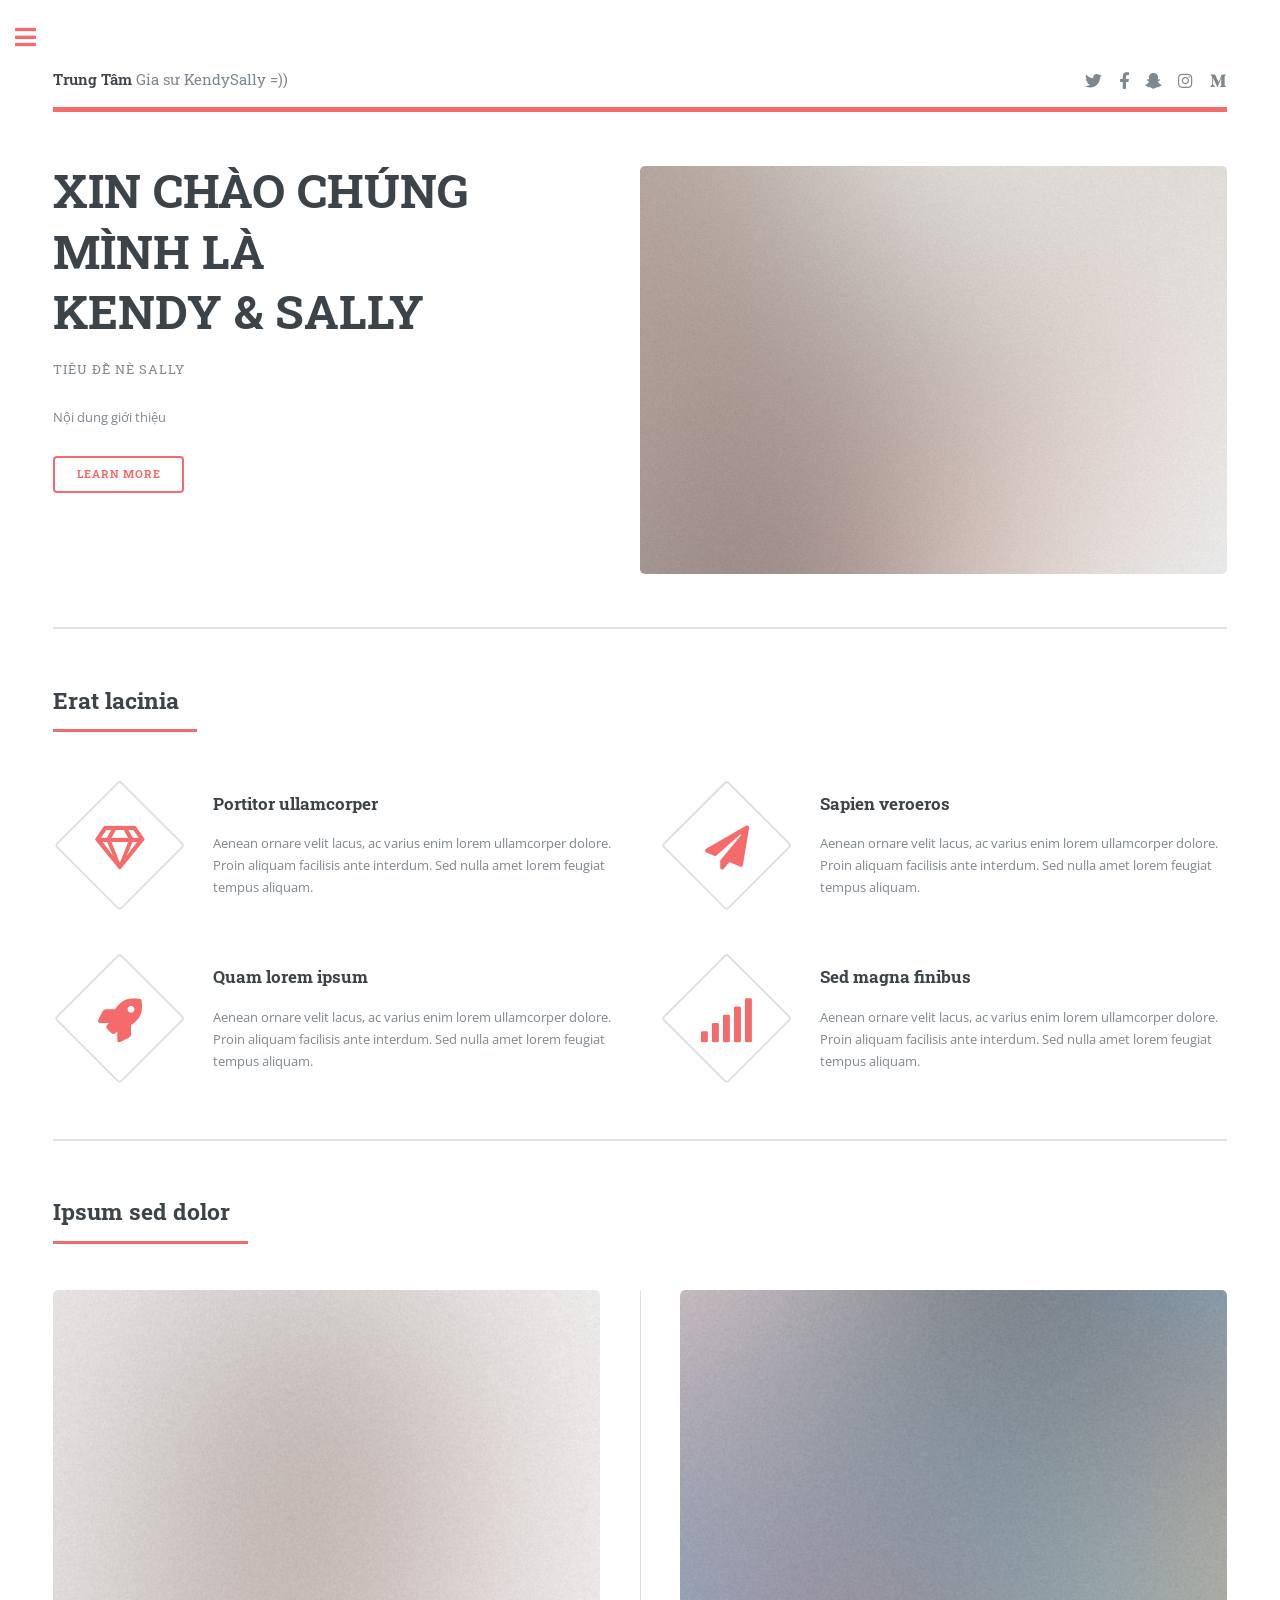
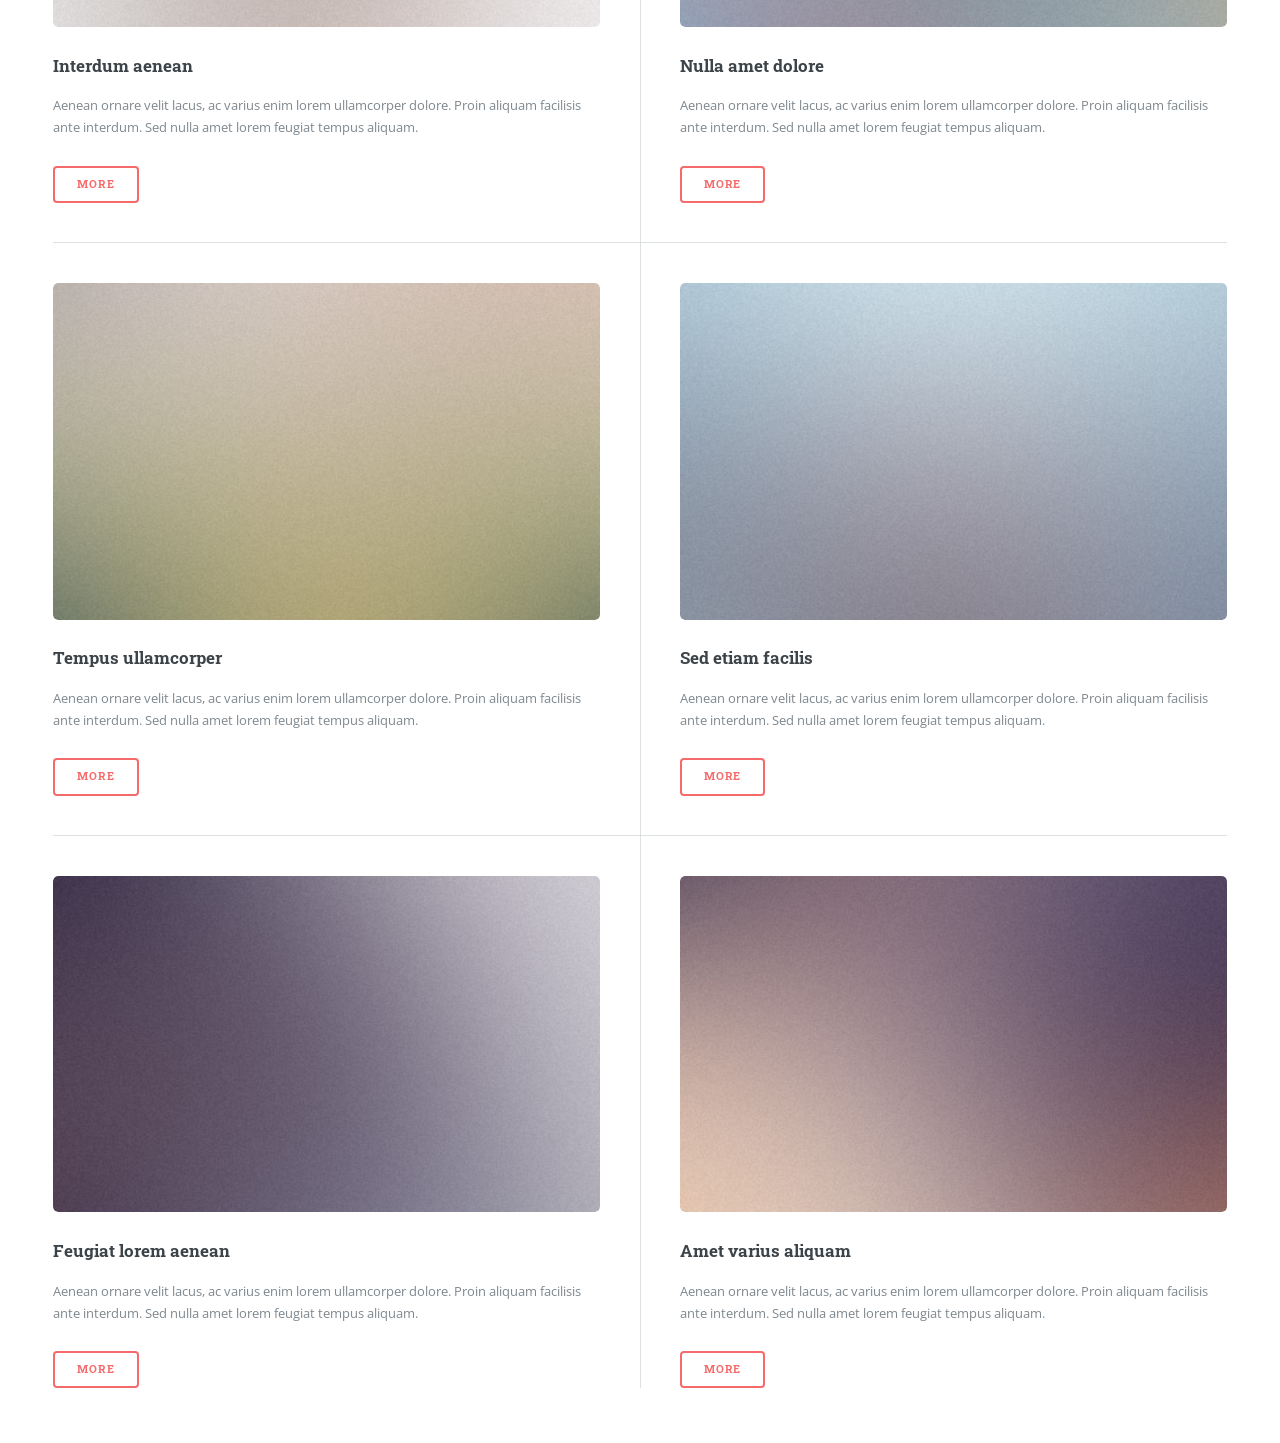
==== commit f1f34ad8: "Update index.html" ====
--- a/index.html
+++ b/index.html
@@ -249,7 +249,7 @@
 			<script src="assets/js/main.js"></script>
 
 
-		<li class="active"><a href="index.html">Homepage</a></li>
+		
 		<script>
   // Tự động đánh dấu link đang active
   const currentUrl = window.location.pathname.split("/").pop();
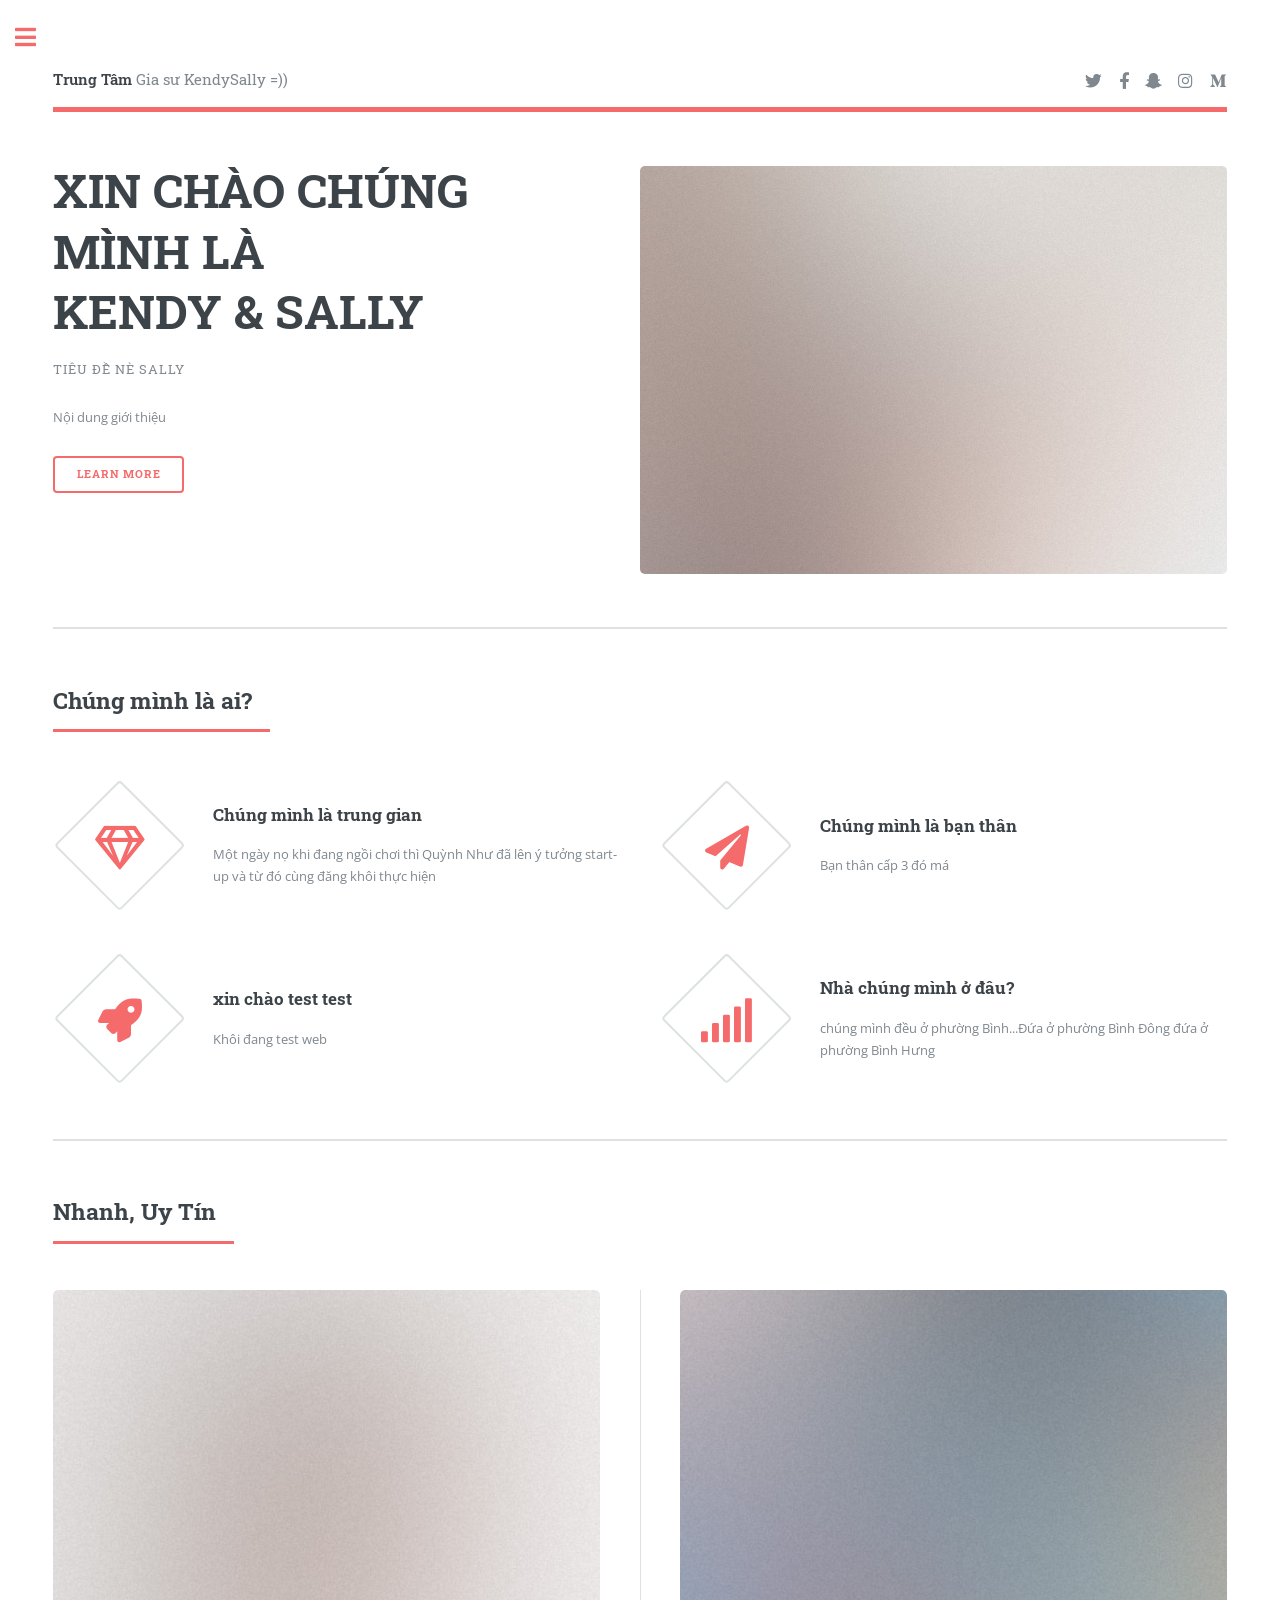
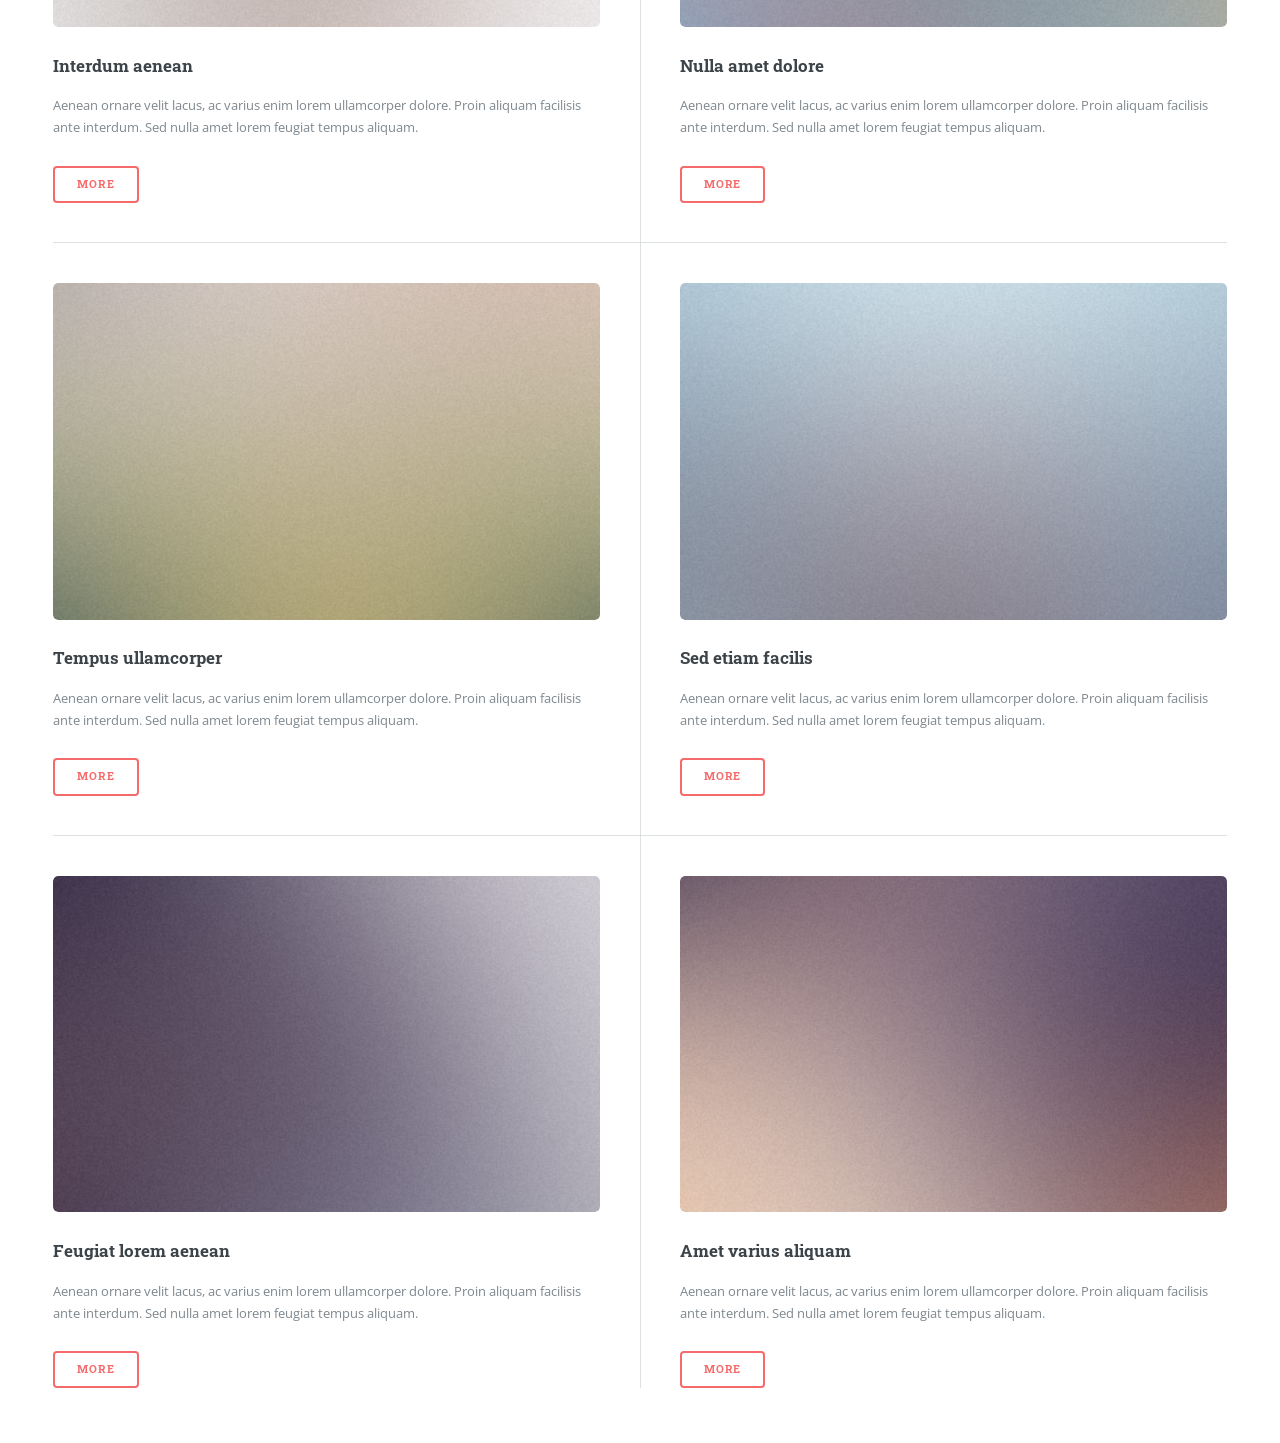
==== commit 6cbc8788: "Update index.html" ====
--- a/index.html
+++ b/index.html
@@ -53,44 +53,44 @@
 							<!-- Section -->
 								<section>
 									<header class="major">
-										<h2>Erat lacinia</h2>
+										<h2>Chúng mình là ai?</h2>
 									</header>
 									<div class="features">
 										<article>
 											<span class="icon fa-gem"></span>
 											<div class="content">
-												<h3>Portitor ullamcorper</h3>
-												<p>Aenean ornare velit lacus, ac varius enim lorem ullamcorper dolore. Proin aliquam facilisis ante interdum. Sed nulla amet lorem feugiat tempus aliquam.</p>
+												<h3>Chúng mình là trung gian</h3>
+												<p>Một ngày nọ khi đang ngồi chơi thì Quỳnh Như đã lên ý tưởng start-up và từ đó cùng đăng khôi thực hiện</p>
 											</div>
 										</article>
 										<article>
 											<span class="icon solid fa-paper-plane"></span>
 											<div class="content">
-												<h3>Sapien veroeros</h3>
-												<p>Aenean ornare velit lacus, ac varius enim lorem ullamcorper dolore. Proin aliquam facilisis ante interdum. Sed nulla amet lorem feugiat tempus aliquam.</p>
+												<h3>Chúng mình là bạn thân</h3>
+												<p>Bạn thân cấp 3 đó má</p>
 											</div>
 										</article>
 										<article>
 											<span class="icon solid fa-rocket"></span>
 											<div class="content">
-												<h3>Quam lorem ipsum</h3>
-												<p>Aenean ornare velit lacus, ac varius enim lorem ullamcorper dolore. Proin aliquam facilisis ante interdum. Sed nulla amet lorem feugiat tempus aliquam.</p>
+												<h3>xin chào test test</h3>
+												<p>Khôi đang test web</p>
 											</div>
 										</article>
 										<article>
 											<span class="icon solid fa-signal"></span>
 											<div class="content">
-												<h3>Sed magna finibus</h3>
-												<p>Aenean ornare velit lacus, ac varius enim lorem ullamcorper dolore. Proin aliquam facilisis ante interdum. Sed nulla amet lorem feugiat tempus aliquam.</p>
-											</div>
-										</article>
-									</div>
-								</section>
-
-							<!-- Section -->
-								<section>
-									<header class="major">
-										<h2>Ipsum sed dolor</h2>
+												<h3>Nhà chúng mình ở đâu?</h3>
+												<p>chúng mình đều ở phường Bình...Đứa ở phường Bình Đông đứa ở phường Bình Hưng</p>
+											</div>
+										</article>
+									</div>
+								</section>
+
+							<!-- Section -->
+								<section>
+									<header class="major">
+										<h2>Nhanh, Uy Tín</h2>
 									</header>
 									<div class="posts">
 										<article>
@@ -251,12 +251,15 @@
 
 		
 		<script>
-  // Tự động đánh dấu link đang active
-  const currentUrl = window.location.pathname.split("/").pop();
-  document.querySelectorAll("#menu ul li a").forEach(link => {
-    if (link.getAttribute("href") === currentUrl) {
-      link.parentElement.classList.add("active");
-    }
+  document.addEventListener("DOMContentLoaded", function () {
+    let currentUrl = window.location.pathname.split("/").pop();
+    if (currentUrl === "") currentUrl = "index.html"; // Mặc định nếu rỗng thì là index.html
+
+    document.querySelectorAll("#menu ul li a").forEach(link => {
+      if (link.getAttribute("href") === currentUrl) {
+        link.parentElement.classList.add("active");
+      }
+    });
   });
 </script>
 		
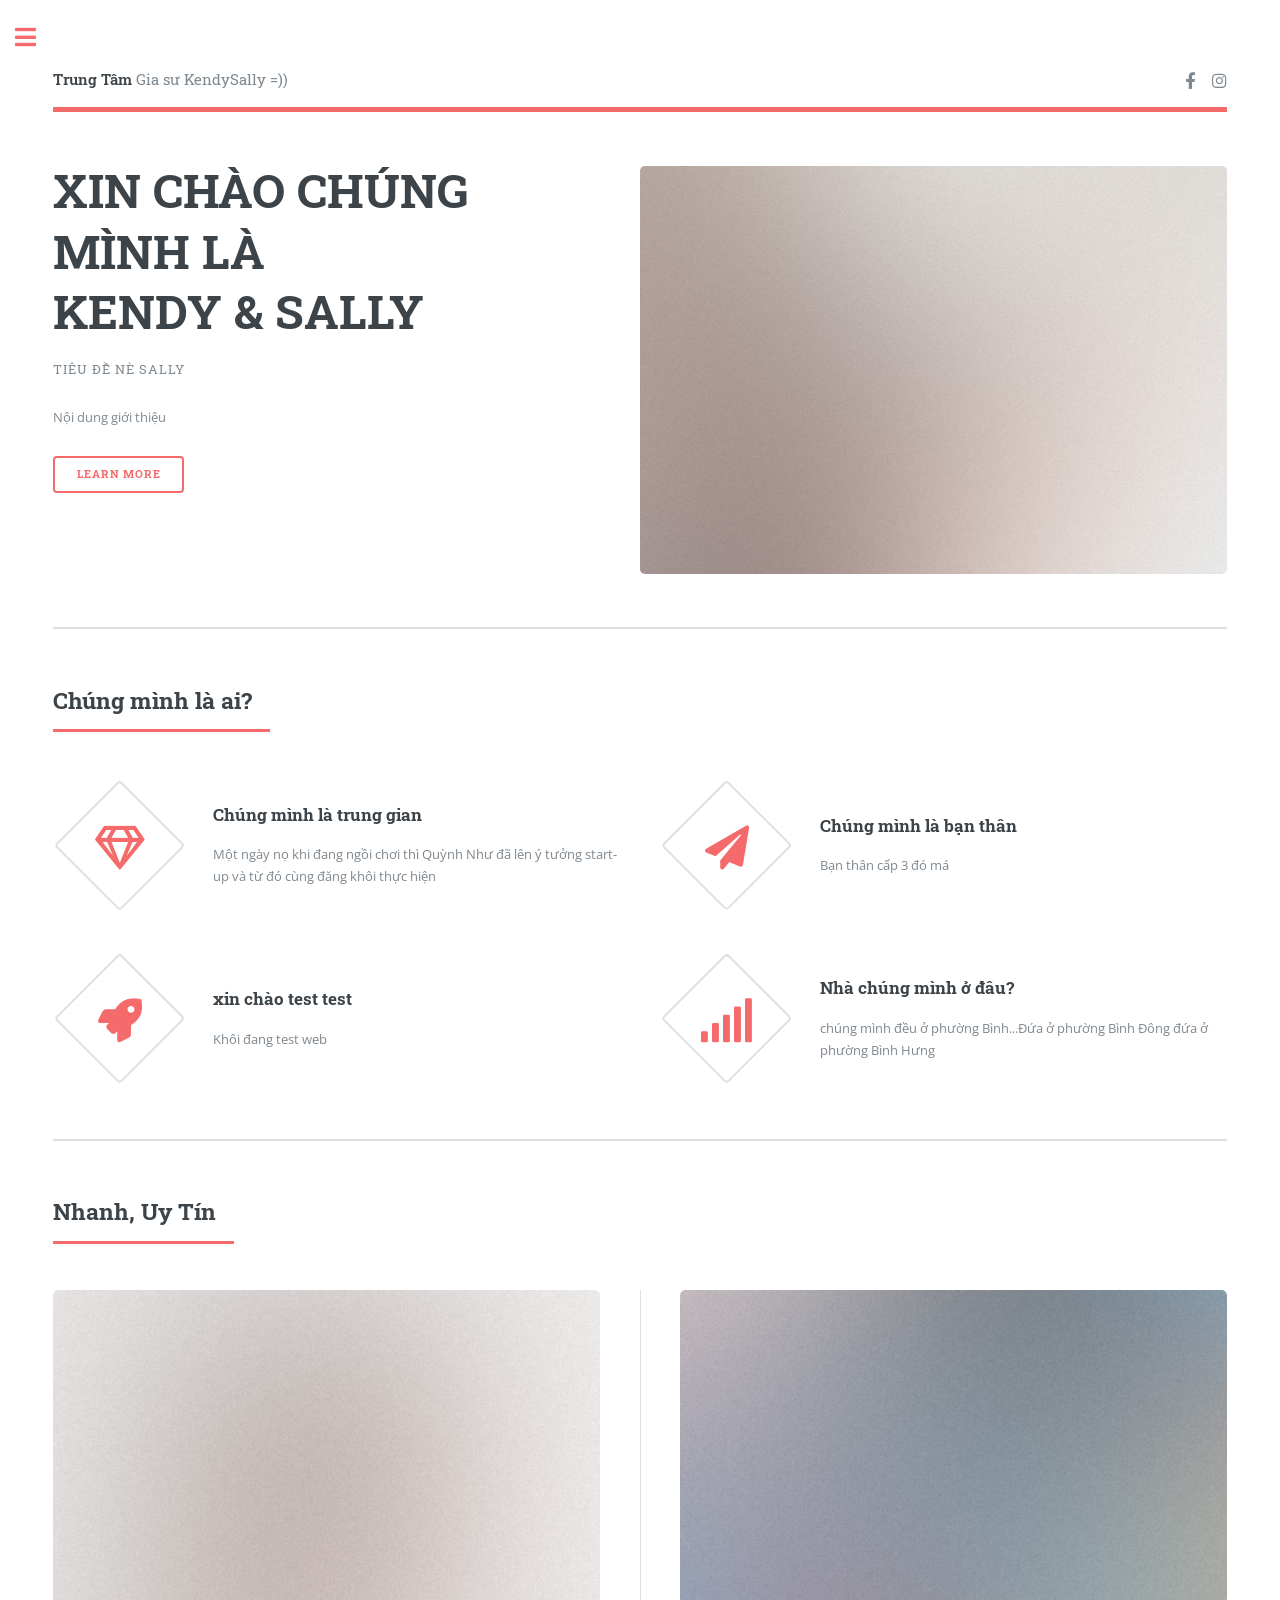
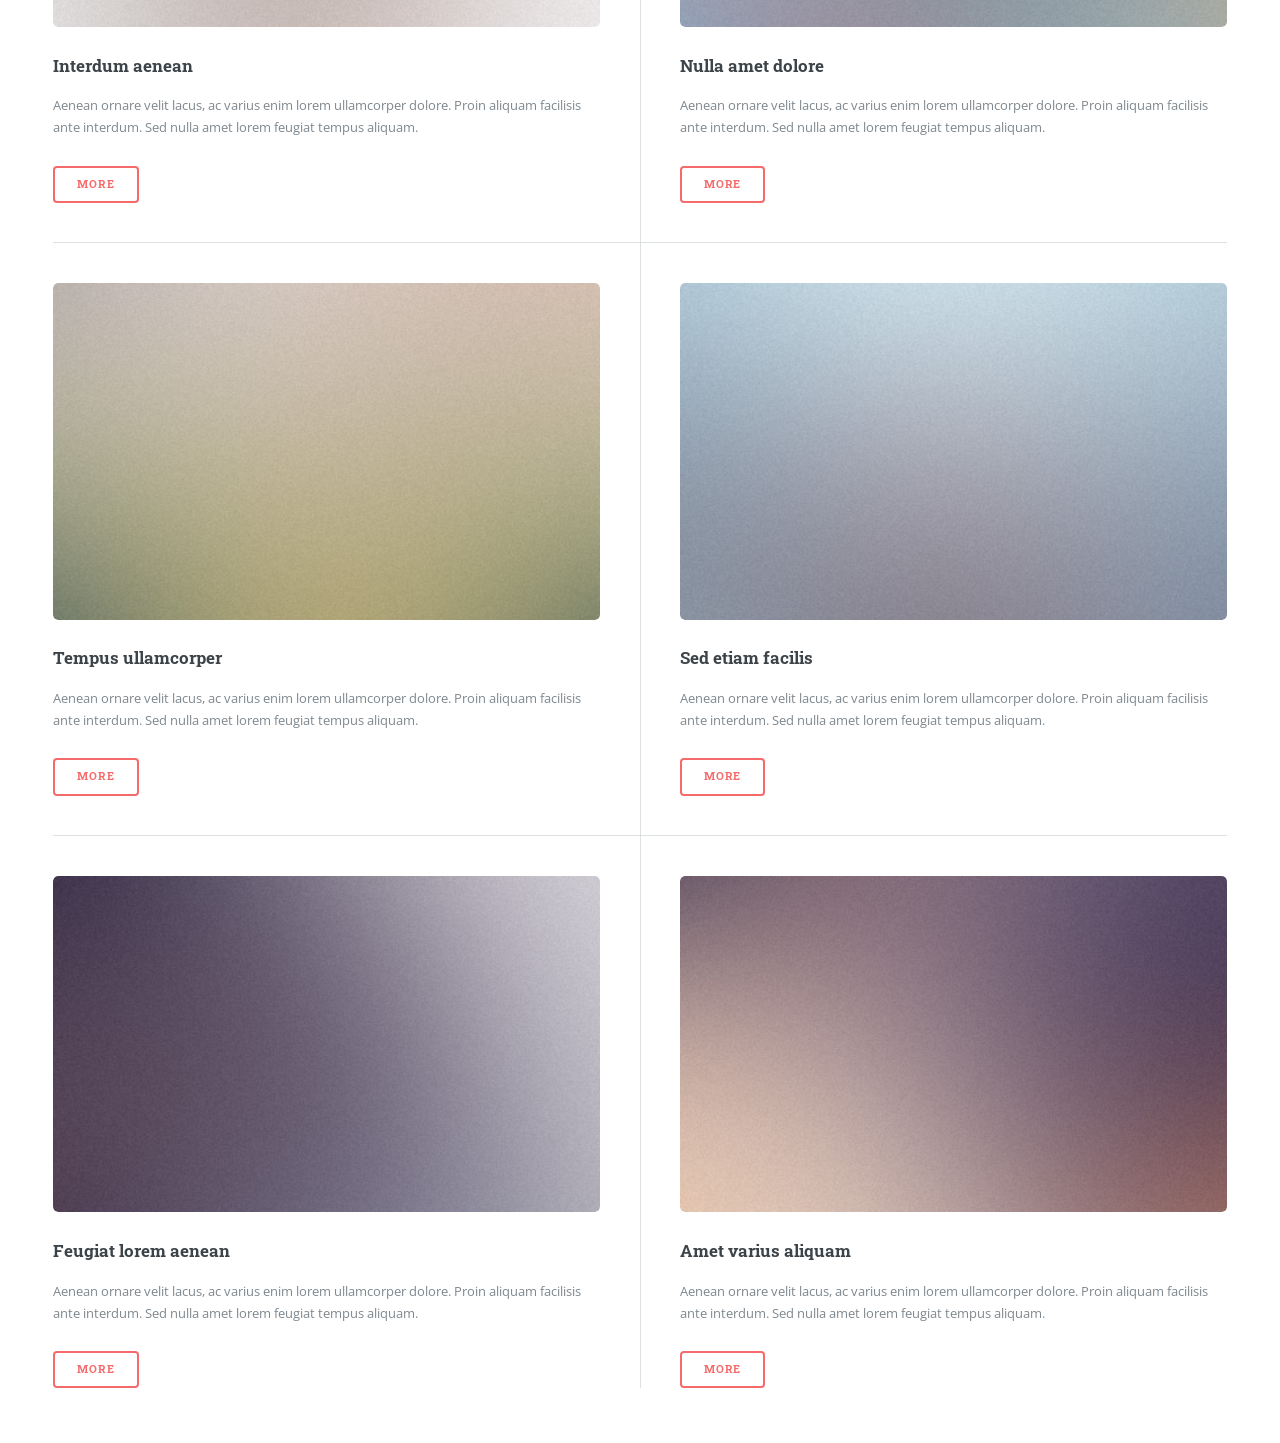
==== commit 4f16b2e2: "Update index.html" ====
--- a/index.html
+++ b/index.html
@@ -24,11 +24,8 @@
 								<header id="header">
 									<a href="index.html" class="logo"><strong>Trung Tâm</strong> Gia sư KendySally =))</a>
 									<ul class="icons">
-										<li><a href="#" class="icon brands fa-twitter"><span class="label">Twitter</span></a></li>
 										<li><a href="https://www.facebook.com/sally.nguyen.9003888" class="icon brands fa-facebook-f"><span class="label">Facebook</span></a></li>
-										<li><a href="#" class="icon brands fa-snapchat-ghost"><span class="label">Snapchat</span></a></li>
 										<li><a href="https://www.instagram.com/n_dgkhoi/" class="icon brands fa-instagram"><span class="label">Instagram</span></a></li>
-										<li><a href="#" class="icon brands fa-medium-m"><span class="label">Medium</span></a></li>
 									</ul>
 								</header>
 
